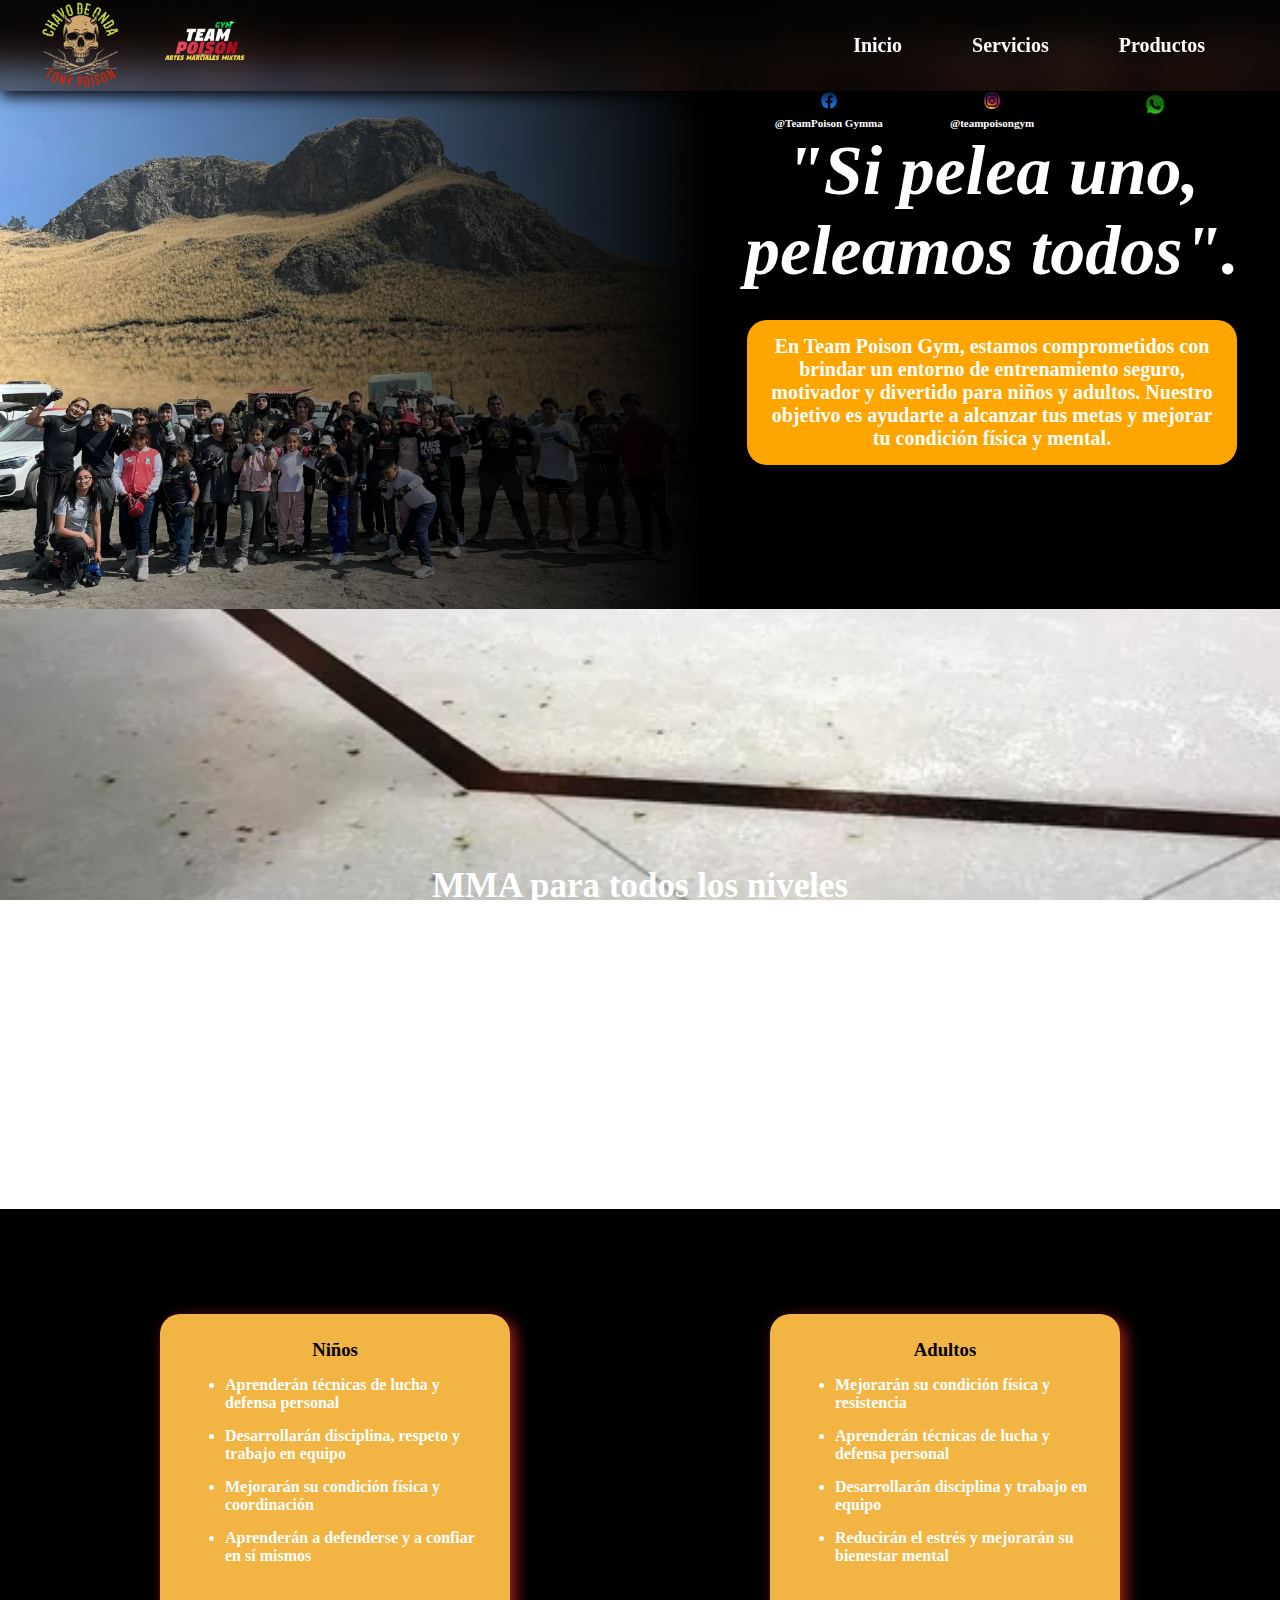
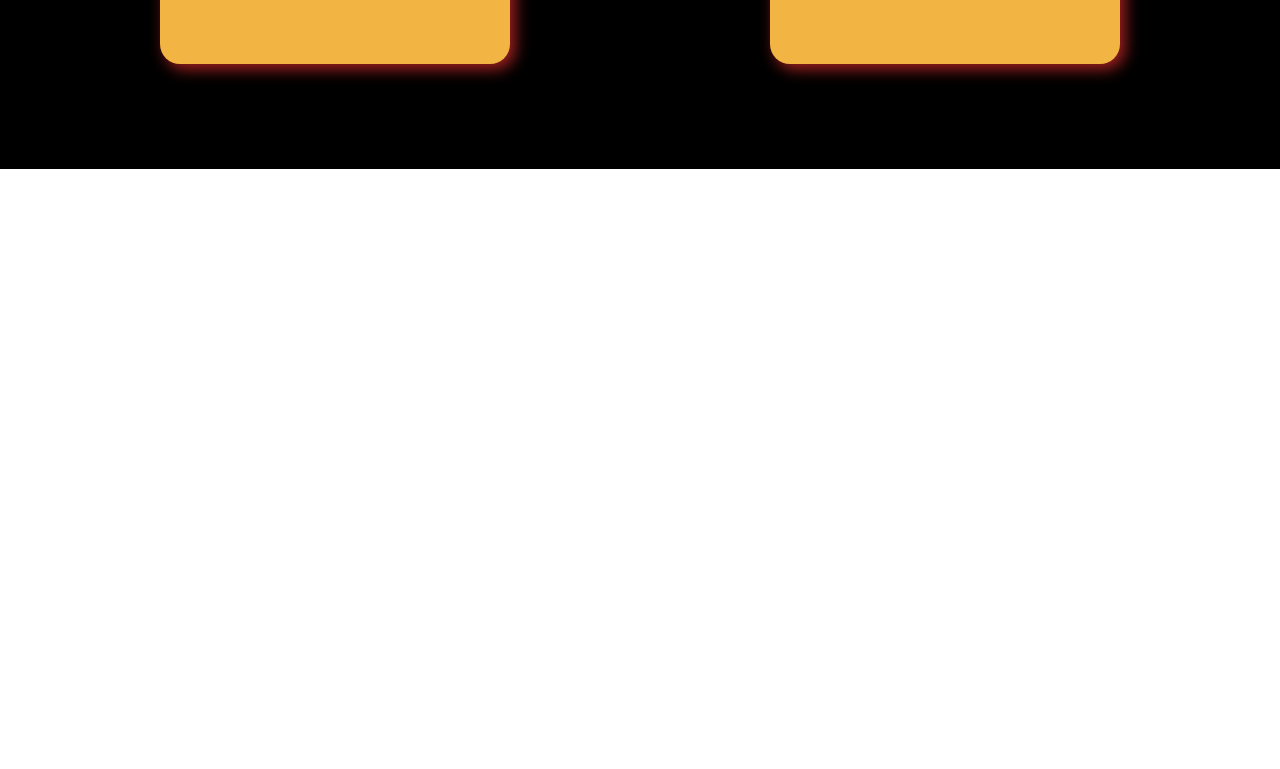
==== inicio.html @ ed4f13e0 "Add files via upload" ====
<!DOCTYPE html>
<html>
    <head>
        <meta charset="UTF-8">
        <title>
            Team Poison
        </title> 
        <link rel="icon" href="icons8-guante-de-luchador-mma-48.png">
        <link rel="stylesheet" href="estilote.css">
    </head>
    <body>

        <header>
            <div class="logos">
                <img src="sinfondo.png">
                <img src="sinsin222.png">
            </div>
    
            <input type="checkbox" id="chekin">
            <label for="chekin" class="boxlineas">
                <div></div>
                <div></div>
                <div></div>
            </label>
    
            <nav>
                <ul>
                    <li><a href="inicio.html">Inicio</a></li>
                    <li><a href="servicios.html">Servicios</a></li>
                    <li><a href="productos.html">Productos</a></li>
                </ul>
            </nav>
        </header><br><br><br><br>

        <section class="section1">

            <img src="uno.jpg" alt="">
            
            <div class="eslogan">

                <div class="redes">
                    <div class="face">
                        <a target="blank_" href="https://www.facebook.com/profile.php?id=100076505225399">
                            <img src="faceeeee-removebg-preview.png"><br>@TeamPoison Gymma
                        </a>
                    </div>

                    <div class="insta">
                        <a target="blank_" href="https://www.instagram.com/teampoisongym/">
                            <img src="instaaa-removebg-preview.png"><br>@teampoisongym
                        </a>
                    </div>

                    <div class="whats">
                        <a target="blank_" href="https://wa.me/c/5215569155740">
                            <img src="wasap-removebg-preview.png">
                        </a>
                    </div>

                </div>

                <h1>"Si pelea uno,<br> peleamos todos".</h1>
                <p>En Team Poison Gym, estamos comprometidos con brindar un entorno de entrenamiento seguro, motivador y divertido para niños y adultos. Nuestro objetivo es ayudarte a alcanzar tus metas y mejorar tu condición física y mental.</p>
            </div>

        </section>

        <section class="section2">
            <div class="MMA">
                <h3>MMA para todos los niveles</h3>
                <p>Nuestros entrenamientos de MMA están diseñados para todos los niveles, desde principiantes hasta avanzados. Te guiarán a través de técnicas de lucha, grappling y striking.</p>
            </div>

        </section>

        <section class="section3">
            <div>
                <h3>Niños</h3>
                <ul>
                    <li>Aprenderán técnicas de lucha y defensa personal</li>
                    <li>Desarrollarán disciplina, respeto y trabajo en equipo</li>
                    <li>Mejorarán su condición física y coordinación</li>
                    <li>Aprenderán a defenderse y a confiar en sí mismos</li>
                </ul>
            </div>

            <div>
                <h3>Adultos</h3>
                <ul>
                    <li>Mejorarán su condición física y resistencia</li>
                    <li>Aprenderán técnicas de lucha y defensa personal</li>
                    <li>Desarrollarán disciplina y trabajo en equipo</li>
                    <li>Reducirán el estrés y mejorarán su bienestar mental</li>
                </ul>
            </div>
        </section>


        <section class="section4">
            <div class="entrenadores">
                <h3>Nuestros Entrenadores</h3>
                <p>Nuestros entrenadores están certificados y tienen experiencia profesional en entrenamiento de MMA.</p>
            </div>
        </section>


        
    

    </body> 
</html>
---- estilote.css ----
*{
    margin: 0%;
    font-family: 'verdana';
    font-weight: bold;
}

body{
    background-image: url(mma5.jpg);
    background-repeat: no-repeat;
    background-size: cover;
    background-attachment: fixed;
}


.logos{
    display: flex;
}

.logos img{
    margin-left: 35px;
    width: 90px;
}

.boxlineas{
    display: none;
}

.boxlineas div{
    background-color: white;
    width: 50px;
    height: 6px;
    margin: 6px;
    transition: .3s;
}

#chekin{
    display: none;
}

nav{
    display: none;
}

@media(max-width:1000px){ 

    /*Barra de navegacion responsive*/
    header{
        z-index: 1;
        width: 100%;
        background-color: transparent;
        backdrop-filter: blur(20px);
        position: fixed;
        justify-content: space-between;
        align-items: center;
        box-shadow: 0px 5px 15px black;
        display: flex;
    }

    .logos img{
        width: 20%;
        margin-left: 7%;
    }

    nav{
        display: none;
        background-color: black;
        position: absolute;
        width: 100%;
        top: 120px;
    }

    nav ul{
        text-align: center;
        list-style: none;
    }

    nav ul li{
        margin-top: 60px;
    }

    nav ul li a{
        text-decoration: none;
        color: white;
        font-size: 40px;
        transition: all .3s;
    }

    nav ul li a:hover{
        color: rgb(242, 180, 66);
    }

    nav ul li:nth-child(3){
        margin-bottom: 60px ;
    }

    .boxlineas{
        display: block;
        position: relative;
        right: 0%;
        margin-right: 4%;
    }

    #chekin:checked~nav{
        display: block;
    }

    #chekin:checked~.boxlineas div:nth-child(1){
        position: relative;
        right: -1px;
        rotate: 45deg;
        transition: .3s;
    }

    #chekin:checked~.boxlineas div:nth-child(2){
        position: relative;
        right: 1px;
        top: -11px;
        rotate: -45deg;
        transition: .3s
    }

    #chekin:checked~.boxlineas div:nth-child(3){
        opacity: 0%;
    }


    /*Pantalla 1 Inicio responsive*/
    .section1{
        margin-top: 3.8%;
        background-color: black;
        display: flex;
        flex-direction: column-reverse;
        width: 100%;
    }

    .section1 img{
        width: 100%;
        mask-image: linear-gradient(to top, black, transparent);
    }

    .section1 .eslogan{
        justify-items: center;
    }

    .eslogan .redes{
        width: 85%;
        display: flex;
        text-align: center;
        margin-top: 10%;
        margin-bottom: 5%;
        position: relative;
        margin-right: -8%;
    }

    .redes a{
        color: white;
        text-decoration: none;
    }

    .redes .face img{
        width: 20%;
        transition: .3s;
        border-radius: 25px;
        mask-image: none;
    }
     
    .face img:hover{
         background-color: white;
         transform: scale(1.1);
         transition: .3s;
    }
     
    .redes .insta img{
         width: 20%;
         transition: .3s;
         border-radius: 15px;
         mask-image: none;
    }
     
    .insta img:hover{
         background-color: white;
         transform: scale(1.1);
         transition: .3s;
    }
     
    .redes .whats img{
         width: 25%;
         transition: .3s;
         border-radius: 25px;
         mask-image: none;
    }
     
    .whats img:hover{
         background-color: white;
         transform: scale(1.1);
         transition: .3s;
    }
     
    .eslogan h1{
        font-size: 120px;
        font-style: italic;
        color: white;
        text-align: center;
        margin-bottom: 5%;
    }
    
    .eslogan p{
        font-size: 200%;
        color: white;
        text-align: center;
        margin-bottom: 5%;
        background-color: orange;
        width: 80%;
        border-radius: 20px;
        padding: 15px;
    }





    .section2{
        width: 100%;
        height: 2000px !important;
        justify-content: center;
    }

    .MMA h3{
        font-size: 400% !important;
        margin-bottom: 5%;
    }

    .MMA p{
       font-size: 250% !important;
    }
    



    .section3{
        height: 100% !important;
        display: flex;
        flex-direction: column;
    }

    .section3 div{
        width: 80% !important;
        height: 100% !important;
        margin-top: 15%;
        margin-bottom: 15%;
        box-shadow: 10px 10px 20px rgba(167,33,33,1);
    }

    .section3 div h3{
        margin-bottom: 10%;
        font-size: 600%;
        width: 100% !important;
        height: 100%;
    }

    .section3 div li{
        font-size: 300%;
    }





    .section4{
        width: 100%;
        height: 2000px !important;
    }

    .entrenadores h3{
        font-size: 400% !important;
        margin-bottom: 5%;
    }

    .entrenadores p{
       font-size: 250% !important;
    }
    
    .entrenadores{
        width: 85%;
        color: white;
        text-align: center;
    }
    
    .entrenadores h3{
        font-size: 35px;
    }
    
    .entrenadores p{
        font-size: 20px;
    }
    




    
    
    
     

    /*Pantalla 2 Servicios Responsive*/
    .section6{
        width: 100%;
        height: 2000px !important;
        justify-content: center;
    }

    .titulo h3{
        font-size: 400% !important;
        margin-bottom: 5%;
    }

    .titulo p{
       font-size: 250% !important;
    }

    .amm{
        padding-top: 5% !important;
    }

    .informacion{
        width: 100% !important;
    }
    
    .informacion img{
        width: 80% !important;
        margin-left: 5%;
    }
    
    .informacion h3{
        font-size: 300% !important;
        text-align: center;
    }
    
    .informacion p{
        font-size: 200% !important;
        margin-bottom: 5%;
        width: 85%;
    }
    
    .horarios{
        margin-top: 10%;
        width: 100%;
        flex-direction: column;
        padding-bottom: 5% !important;
    }
    
    .horarios img{
        border-radius: 20px;
        width: 80% !important;
        margin-left: 10%;
        margin-bottom: 5%;
    }

    .jj{
        padding-top: 5% !important;
    }

    .informacion2{
        width: 100% !important;
    }
    
    .informacion2 img{
        width: 100% !important;
    }
    
    .informacion2 h3{
        font-size: 300% !important;
        text-align: center;
    }
    
    .informacion2 p{
        font-size: 200% !important;
        margin-bottom: 5%;
    }
    
    .horarios2{
        margin-top: 10%;
        width: 100%;
        height: 100% !important;
        padding-bottom: 5% !important;
    }
    
    .horarios2 img{
        border-radius: 20px;
        width: 100% !important;
    }

    .bk{
        padding-top: 5% !important;
    }

    .informacion3{
        width: 100% !important;
        justify-content: center;
    }
    
    .informacion3 img{
        width: 25% !important;
        margin-left: 35%;
    }
    
    .informacion3 h3{
        font-size: 300% !important;
        text-align: center;
    }
    
    .informacion3 p{
        font-size: 200% !important;
        margin-bottom: 5%;
    }
    
    .horarios3{
        margin-top: 10% !important;
        width: 100%;
        height: 100% !important;
        padding-bottom: 5% !important;
    }
    
    .horarios3 img{
        border-radius: 20px;
        width:100% !important;
    }

    .mut{
        padding-top: 5% !important;
    }

    .informacion4{
        margin-top: 10% !important;
        width: 100% !important;
        justify-content: center;
    }
    
    .informacion4 img{
        width: 50% !important;
        margin-left: 25%;
    }
    
    .informacion4 h3{
        font-size: 300% !important;
        text-align: center;
    }
    
    .informacion4 p{
        font-size: 200% !important;
        margin-bottom: 5%;
    }
    
    .horarios4{
        width: 100%;
        height: 100% !important;
        padding-bottom: 5% !important;
    }
    
    .horarios4 img{
        border-radius: 20px;
        width:100% !important;
    }

    /*Pantalla 3 Productos Responsive*/



}

@media(min-width:1001px){

    /*barra de navegacion compu*/
    header{
        z-index: 1;
        width: 100%;
        background-color: transparent;
        backdrop-filter: blur(20px);
        position: fixed;
        display: flex;
        align-items: center;
        justify-content: space-between;
        box-shadow: 0px 5px 15px black;
    }

    nav{
        display: block;
    }

    nav ul{
        display: flex;
        padding: 10px;
    }

    nav ul li{
        list-style: none;
        margin-right: 20px;
    }

    nav ul li a{
        color: white;
        text-decoration: none;
        font-size: 20px;
        margin-right: 40px;
        padding: 5px;
        transition: .3s;
    }

    nav ul li a:hover{
        border-style: solid;
        border-color: rgb(242, 180, 66);
        border-left: 0;
        border-right: 0;
        border-top: 0;
        transition: .3s;
    }




    /*Pantalla 1 compu*/
    .section1{
        margin-top: .7%;
        background-color: black;
        display: flex;
        width: 100%;
    }
    
    .section1 img{
        width: 55%;
        mask-image: linear-gradient(to right, black, transparent);
    }
    
    .eslogan{
        width: 50%;
        position: relative;
        justify-items: center;
    }
    
    .redes{
        display: flex;
        width: 85%;
        text-align: center;
        margin-top: 2%;
    }

    .redes a{
        color: white;
        font-size: 11px;
        text-decoration: none;
    }
    
    .redes .face img{
        width: 10%;
        transition: .3s;
        border-radius: 25px;
        mask-image: none;
    }
     
    .face img:hover{
         background-color: white;
         transform: scale(1.1);
         transition: .3s;
    }
     
    .redes .insta img{
         width: 10%;
         transition: .3s;
         border-radius: 15px;
         mask-image: none;
    }
     
    .insta img:hover{
         background-color: white;
         transform: scale(1.1);
         transition: .3s;
    }
     
    .redes .whats img{
         width: 15%;
         transition: .3s;
         border-radius: 25px;
         mask-image: none;
    }
     
    .whats img:hover{
         background-color: white;
         transform: scale(1.1);
         transition: .3s;
    }
     
     .eslogan h1{
        font-size: 70px;
        font-style: italic;
        color: white;
        text-align: center;
        margin-bottom: 5%;
    }
    
    .eslogan p{
        font-size: 20px;
        color: white;
        text-align: center;
        margin-bottom: 5%;
        background-color: orange;
        width: 80%;
        border-radius: 20px;
        padding: 15px;
    }

    .section4{
        background-color: transparent;
        width: 100%;
        height: 600px;
        justify-items: center;
        align-content: center;
    }
    
    .entrenadores{
        width: 85%;
        color: white;
        text-align: center;
    }
    
    .entrenadores h3{
        font-size: 35px;
    }
    
    .entrenadores p{
        font-size: 20px;
    }






}

.section2{
    background-color: transparent;
    width: 100%;
    height: 600px;
    justify-items: center;
    align-content: center;
}

.MMA{
    text-align: center;
    width: 85%;
    color: white;
}

.MMA h3{
    font-size: 35px;
}

.MMA p{
    font-size: 20px;
}

.section3{
    background: black;
    height: 500px;
    display: flex;
    justify-content: center;
    justify-content: space-around;
    align-items: center;
    padding: 30px;
}

.section3 div{
    width: 300px;
    height: 300px;
    background-color: rgb(242, 180, 66);
    padding: 25px;
    border-radius: 20px;
    box-shadow: 5px 5px 15px rgba(167,33,33,1);
    transition: .3s;
}

.section3 h3{
    margin-bottom: 15px;
    text-align: center;
}

.section3 li{
    margin-bottom: 15px;
    color: white;
}

.section3 div:hover{
    transform: scale(1.05);
    transition-duration: .3s;
}

.section4{
    background-color: transparent;
    width: 100%;
    height: 600px;
    justify-items: center;
    align-content: center;
}

.entrenadores{
    width: 85%;
    color: white;
    text-align: center;
}

.entrenadores h3{
    font-size: 35px;
}

.entrenadores p{
    font-size: 20px;
}











/*Pantalla 2 Servicios*/
.section6{
    background-color: transparent;
    align-content: center;
    justify-items: center;
    width: 100%;
    height: 600px;
}

.titulo{
    width: 85%;
}

.titulo h3{
    text-align: center;
    color: white;
    font-size: 35px;
}

.titulo p{
    font-size: 20px;
    color: white;
    text-align: center;
}

.amm{
    padding-top: 30px;
    background-color: black;
    justify-items: center;
}

.amm a{
    background-color: red;
    padding: 20px 35px 20px 35px;
    color: black;
    text-decoration: none;
    border-radius: 40px;
    transition: .3s;
}

.amm a:hover{
    color: white;
    transition: .3s;
}

.informacion{
    width: 80%;
    justify-items: center;
}

.informacion img{
    width: 200px;
}

.informacion h3{
    font-size: 35px;
    color: red;
}

.informacion p{
    font-size: 20px;
    color: white;
    padding-bottom: 30px;
    text-align: center;
}

.horarios{
    width: 100%;
    display: flex;
    justify-content: space-around;
    padding-bottom: 30px;
}

.horarios img{
    border-radius: 20px;
    width: 400px;
    box-shadow: 5px 5px 15px red;
    transition: .3s;
}

.horarios img:hover{
    transform: scale(1.05);
    transition: .3s;
}

.division{
    color: transparent;
    width: 100%;
    height: 400px;
}

.jj{
    padding-top: 30px;
    background-color:black;
    justify-items: center;
}

.jj a{
    background-color: red;
    padding: 20px 35px 20px 35px;
    color: black;
    text-decoration: none;
    border-radius: 40px;
    transition: .3s;
}

.jj a:hover{
    color: white;
    transition: .3s;
}

.informacion2{
    width: 80%;
    justify-items: center;
}

.informacion2 img{
    width: 200px;
}

.informacion2 h3{
    font-size: 35px;
    color: red;
}

.informacion2 p{
    font-size: 20px;
    color: white;
    padding-bottom: 30px;
    text-align: center;
}

.horarios2{
    width: 100%;
    height: 750px;
    display: flex;
    justify-content: space-around;
    padding-bottom: 30px;
}

.horarios2 img{
    border-radius: 20px;
    width: 350px;
    box-shadow: 5px 5px 15px red;
    transition: .3s;
}

.horarios2 img:hover{
    transform: scale(1.05);
    transition: .3s;
}

.bk{
    padding-top: 30px;
    background-color:black;
    justify-items: center;
}

.bk a{
    background-color: red;
    padding: 20px 35px 20px 35px;
    color: black;
    text-decoration: none;
    border-radius: 40px;
    transition: .3s;
}

.bk a:hover{
    color: white;
    transition: .3s;
}

.informacion3{
    width: 80%;
    justify-items: center;
}

.informacion3 img{
    width: 200px;
}

.informacion3 h3{
    font-size: 35px;
    color: red;
}

.informacion3 p{
    font-size: 20px;
    color: white;
    padding-bottom: 30px;
    text-align: center;
}

.horarios3{
    width: 100%;
    height: 500px;
    display: flex;
    justify-content: space-around;
    padding-bottom: 30px;
}

.horarios3 img{
    border-radius: 20px;
    width: 350px;
    box-shadow: 5px 5px 15px red;
    transition: .3s;
}

.horarios3 img:hover{
    transform: scale(1.05);
    transition: .3s;
}

.mut{
    padding-top: 30px;
    background-color:black;
    justify-items: center;
}

.mut a{
    background-color: red;
    padding: 20px 35px 20px 35px;
    color: black;
    text-decoration: none;
    border-radius: 40px;
    transition: .3s;
}

.mut a:hover{
    color: white;
    transition: .3s;
}

.informacion4{
    width: 80%;
    justify-items: center;
}

.informacion4 img{
    width: 300px;
    position: relative;
    right: -70px;
}

.informacion4 h3{
    font-size: 35px;
    color: red;
}

.informacion4 p{
    font-size: 20px;
    color: white;
    padding-bottom: 30px;
    text-align: center;
}

.horarios4{
    width: 100%;
    height: 500px;
    display: flex;
    justify-content: space-around;
    padding-bottom: 30px;
}

.horarios4 img{
    border-radius: 20px;
    width: 350px;
    box-shadow: 5px 5px 15px red;
    transition: .3s;
}

.horarios4 img:hover{
    transform: scale(1.05);
    transition: .3s;
}




/* Pantalla 3 Productos*/
.section7{
    background-color: transparent;
    justify-items: center;
    height: 550px;
    align-content: center;
}

.productos{
    background-color: transparent;
    width: 100%;
    height: 100%;
    margin-top: 15px;   
}

.productos .descripcion{
    flex-direction: column;
    margin-top: 5%;
}

.productos h4{
    font-family: Impact, Haettenschweiler;
    font-size: 50px;
    color: white;
    margin-bottom: 5%;
}

.productos h5{
    font-size: 20px;
}

.productos p{
    color: white;
}

.productos a{
    color: black;
    text-decoration: none;
    background-color: yellowgreen;
    text-align: center;
    padding: 20px;
    width: 150px;
    border-radius: 40px;
    margin-top: 10%;
    transition: .3s;
}

.productos a:hover{
    transform: scale(1.05);
    transition: .3s;
}



.guantes{
    justify-items: center;
}

.guantes .iconomenu{
    width: 85%;
    display: flex;
    background-color: red;
    padding: 10px;
    flex-direction: column;
    text-align: center;
    align-items: center;
    margin-bottom: 5%;
    border-radius: 40px;
    transition: .3s;
}

.iconomenu:hover{
    background-color: rgb(190, 36, 36);
    transform: scale(1.1);
    transition: .3s;
}

.guantes .iconomenu div{
    background-color: black;
    width: 20px;
    height: 3px;
    margin-bottom: 3px;

}

.iconomenu div:nth-child(2){
    position: relative;
    right: 6px;
    bottom: -10px;
    rotate: 40deg;

}

.iconomenu div:nth-child(3){
    position: relative;
    right: -8px;
    rotate: -45deg;
    bottom: -4px;
}

#chek{
    display: none;
}

#chek:checked~.menuguantes{
    display: block;
}

#chek:checked~.iconomenu{
    background-color: rgb(190, 36, 36);
    transform: scale(1.1);
    border-bottom-right-radius: 1px;
    border-bottom-left-radius: 1px;
}

.menuguantes{
    background-color: black;
    display: none;
    width: 100%;
    position: relative;
    margin-top: -5%;
    margin-bottom: 5%;
    border-radius: 10px;
}

.menuguantes img{
    width: 35%;
    margin-bottom: 15%;
    margin-right: 10%;
    margin-left: 15%;
}

.menuguantes div{
    display: flex;
}






.espinilleras{
    justify-items: center;
}

.espinilleras .iconomenu2{
    width: 85%;
    display: flex;
    background-color: red;
    padding: 10px;
    flex-direction: column;
    text-align: center;
    align-items: center;
    margin-bottom: 5%;
    border-radius: 40px;
    transition: .3s;
}

.iconomenu2:hover{
    background-color: rgb(190, 36, 36);
    transform: scale(1.1);
    transition: .3s;
}


.iconomenu2:hover{
    background-color: rgb(190, 36, 36);
    transform: scale(1.1);
    transition: .3s;
}

.espinilleras .iconomenu2 div{
    background-color: black;
    width: 20px;
    height: 3px;
    margin-bottom: 3px;
}

.iconomenu2 div:nth-child(2){
    position: relative;
    right: 6px;
    bottom: -10px;
    rotate: 40deg;

}

.iconomenu2 div:nth-child(3){
    position: relative;
    right: -8px;
    rotate: -45deg;
    bottom: -4px;
}

#chek2{
    display: none;
}

#chek2:checked~.menuespinilleras{
    display: block;
}

#chek2:checked~.iconomenu2{
    background-color: rgb(190, 36, 36);
    transform: scale(1.1);
    border-bottom-right-radius: 1px;
    border-bottom-left-radius: 1px;
}

.menuespinilleras{
    background-color: black;
    display: none;
    width: 100%;
    position: relative;
    margin-top: -5%;
    margin-bottom: 5%;
    border-bottom-left-radius: 10px;
    border-bottom-right-radius: 10px;
}

.menuespinilleras img{
    width: 35%;
    margin-bottom: 10%;
    margin-right: 10%;
    margin-left: 15%;
}

.menuespinilleras div{
    display: flex;
}




.caretas{
    justify-items: center;
}

.caretas .iconomenu3{
    width: 85%;
    display: flex;
    background-color: red;
    padding: 10px;
    flex-direction: column;
    text-align: center;
    align-items: center;
    margin-bottom: 5%;
    border-radius: 40px;
    transition: .3s;
}

.iconomenu3:hover{
    background-color: rgb(190, 36, 36);
    transform: scale(1.1);
    transition: .3s;
}


.caretas .iconomenu3 div{
    background-color: black;
    width: 20px;
    height: 3px;
    margin-bottom: 3px;
}

.iconomenu3 div:nth-child(2){
    position: relative;
    right: 6px;
    bottom: -10px;
    rotate: 40deg;

}

.iconomenu3 div:nth-child(3){
    position: relative;
    right: -8px;
    rotate: -45deg;
    bottom: -4px;
}

#chek3{
    display: none;
}

#chek3:checked~.menucaretas{
    display: block;
}

#chek3:checked~.iconomenu3{
    background-color: rgb(190, 36, 36);
    transform: scale(1.1);
    border-bottom-right-radius: 1px;
    border-bottom-left-radius: 1px;
}

.menucaretas{
    background-color: black;
    display: none;
    width: 100%;
    position: relative;
    margin-top: -5%;
    margin-bottom: 5%;
    border-radius: 10px;
}

.menucaretas img{
    width: 35%;
    margin-bottom: 10%;
    margin-right: 10%;
    margin-left: 15%;
}

.menucaretas div{
    display: flex;
}





.bucales{
    justify-items: center;
}

.bucales .iconomenu4{
    width: 85%;
    display: flex;
    background-color: red;
    padding: 10px;
    flex-direction: column;
    text-align: center;
    align-items: center;
    margin-bottom: 5%;
    border-radius: 40px;
    transition: .3s;
}

.iconomenu4:hover{
    background-color: rgb(190, 36, 36);
    transform: scale(1.1);
    transition: .3s;
}


.bucales .iconomenu4 div{
    background-color: black;
    width: 20px;
    height: 3px;
    margin-bottom: 3px;
}

.iconomenu4 div:nth-child(2){
    position: relative;
    right: 6px;
    bottom: -10px;
    rotate: 40deg;

}

.iconomenu4 div:nth-child(3){
    position: relative;
    right: -8px;
    rotate: -45deg;
    bottom: -4px;
}

#chek4{
    display: none;
}

#chek4:checked~.menubucales{
    display: block;
}

#chek4:checked~.iconomenu4{
    background-color: rgb(190, 36, 36);
    transform: scale(1.1);
    border-bottom-right-radius: 1px;
    border-bottom-left-radius: 1px;
}

.menubucales{
    background-color: black;
    display: none;
    width: 100%;
    position: relative;
    margin-top: -5%;
    margin-bottom: 5%;
    border-radius: 10px;
}

.menubucales img{
    width: 35%;
    margin-bottom: 10%;
    margin-right: 10%;
    margin-left: 15%;
}

.menubucales div{
    display: flex;
}





.vendajes{
    justify-items: center;
}

.vendajes .iconomenu5{
    width: 85%;
    display: flex;
    background-color: red;
    padding: 10px;
    flex-direction: column;
    text-align: center;
    align-items: center;
    margin-bottom: 5%;
    border-radius: 40px;
    transition: .3s;
}

.iconomenu5:hover{
    background-color: rgb(190, 36, 36);
    transform: scale(1.1);
    transition: .3s;
}


.vendajes .iconomenu5 div{
    background-color: black;
    width: 20px;
    height: 3px;
    margin-bottom: 3px;
}

.iconomenu5 div:nth-child(2){
    position: relative;
    right: 6px;
    bottom: -10px;
    rotate: 40deg;

}

.iconomenu5 div:nth-child(3){
    position: relative;
    right: -8px;
    rotate: -45deg;
    bottom: -4px;
}

#chek5{
    display: none;
}

#chek5:checked~.menuvendajes{
    display: block;
}

#chek5:checked~.iconomenu5{
    background-color: rgb(190, 36, 36);
    transform: scale(1.1);
    border-bottom-right-radius: 1px;
    border-bottom-left-radius: 1px;
}

.menuvendajes{
    background-color: black;
    display: none;
    width: 100%;
    position: relative;
    margin-top: -5%;
    margin-bottom: 5%;
    border-radius: 10px;
}

.menuvendajes img{
    width: 35%;
    margin-bottom: 10%;
    margin-right: 10%;
    margin-left: 15%;
}

.menuvendajes div{
    display: flex;
}



.futbol{
    justify-items: center;
}

.futbol .iconomenu6{
    width: 85%;
    display: flex;
    background-color: red;
    padding: 10px;
    flex-direction: column;
    text-align: center;
    align-items: center;
    margin-bottom: 5%;
    border-radius: 40px;
    transition: .3s;
}

.iconomenu6:hover{
    background-color: rgb(190, 36, 36);
    transform: scale(1.1);
    transition: .3s;
}


.futbol .iconomenu6 div{
    background-color: black;
    width: 20px;
    height: 3px;
    margin-bottom: 3px;
}

.iconomenu6 div:nth-child(2){
    position: relative;
    right: 6px;
    bottom: -10px;
    rotate: 40deg;

}

.iconomenu6 div:nth-child(3){
    position: relative;
    right: -8px;
    rotate: -45deg;
    bottom: -4px;
}

#chek6{
    display: none;
}

#chek6:checked~.menufutbol{
    display: block;
}

#chek6:checked~.iconomenu6{
    background-color: rgb(190, 36, 36);
    transform: scale(1.1);
    border-bottom-right-radius: 1px;
    border-bottom-left-radius: 1px;
}

.menufutbol{
    background-color: black;
    display: none;
    width: 100%;
    position: relative;
    margin-top: -5%;
    margin-bottom: 5%;
    border-radius: 10px;
}

.menufutbol img{
    width: 35%;
    margin-bottom: 10%;
    margin-right: 10%;
    margin-left: 15%;
}

.menufutbol div{
    display: flex;
}



.ropa{
    justify-items: center;
}

.ropa .iconomenu7{
    width: 85%;
    display: flex;
    background-color: red;
    padding: 10px;
    flex-direction: column;
    text-align: center;
    align-items: center;
    margin-bottom: 5%;
    border-radius: 40px;
    transition: .3s;
}

.iconomenu7:hover{
    background-color: rgb(190, 36, 36);
    transform: scale(1.1);
    transition: .3s;
}


.ropa .iconomenu7 div{
    background-color: black;
    width: 20px;
    height: 3px;
    margin-bottom: 3px;
}

.iconomenu7 div:nth-child(2){
    position: relative;
    right: 6px;
    bottom: -10px;
    rotate: 40deg;

}

.iconomenu7 div:nth-child(3){
    position: relative;
    right: -8px;
    rotate: -45deg;
    bottom: -4px;
}

#chek7{
    display: none;
}

#chek7:checked~.menuropa{
    display: block;
}

#chek7:checked~.iconomenu7{
    background-color: rgb(190, 36, 36);
    transform: scale(1.1);
    border-bottom-right-radius: 1px;
    border-bottom-left-radius: 1px;
}

.menuropa{
    background-color: black;
    display: none;
    width: 100%;
    position: relative;
    margin-top: -5%;
    margin-bottom: 5%;
    border-radius: 10px;
}

.menuropa img{
    width: 35%;
    margin-bottom: 10%;
    margin-right: 10%;
    margin-left: 15%;
}

.menuropa div{
    display: flex;
}




.conchas{
    justify-items: center;
}

.conchas .iconomenu8{
    width: 85%;
    display: flex;
    background-color: red;
    padding: 10px;
    flex-direction: column;
    text-align: center;
    align-items: center;
    margin-bottom: 5%;
    border-radius: 40px;
    transition: .3s;
}

.iconomenu8:hover{
    background-color: rgb(190, 36, 36);
    transform: scale(1.1);
    transition: .3s;
}


.conchas .iconomenu8 div{
    background-color: black;
    width: 20px;
    height: 3px;
    margin-bottom: 3px;
}

.iconomenu8 div:nth-child(2){
    position: relative;
    right: 6px;
    bottom: -10px;
    rotate: 40deg;

}

.iconomenu8 div:nth-child(3){
    position: relative;
    right: -8px;
    rotate: -45deg;
    bottom: -4px;
}

#chek8{
    display: none;
}

#chek8:checked~.menuconchas{
    display: block;
}

#chek8:checked~.iconomenu8{
    background-color: rgb(190, 36, 36);
    transform: scale(1.1);
    border-bottom-right-radius: 1px;
    border-bottom-left-radius: 1px;
}

.menuconchas{
    background-color: black;
    display: none;
    width: 100%;
    position: relative;
    margin-top: -5%;
    margin-bottom: 5%;
    border-radius: 10px;
}

.menuconchas img{
    width: 35%;
    margin-bottom: 10%;
    margin-right: 10%;
    margin-left: 15%;
}

.menuconchas div{
    display: flex;
}



.accesorios{
    justify-items: center;
}

.accesorios .iconomenu9{
    width: 85%;
    display: flex;
    background-color: red;
    padding: 10px;
    flex-direction: column;
    text-align: center;
    align-items: center;
    margin-bottom: 5%;
    border-radius: 40px;
    transition: .3s;
}

.iconomenu9:hover{
    background-color: rgb(190, 36, 36);
    transform: scale(1.1);
    transition: .3s;
}


.accesorios .iconomenu9 div{
    background-color: black;
    width: 20px;
    height: 3px;
    margin-bottom: 3px;
}

.iconomenu9 div:nth-child(2){
    position: relative;
    right: 6px;
    bottom: -10px;
    rotate: 40deg;

}

.iconomenu9 div:nth-child(3){
    position: relative;
    right: -8px;
    rotate: -45deg;
    bottom: -4px;
}

#chek9{
    display: none;
}

#chek9:checked~.menuaccesorios{
    display: block;
}

#chek9:checked~.iconomenu9{
    background-color: rgb(190, 36, 36);
    transform: scale(1.1);
    border-bottom-right-radius: 1px;
    border-bottom-left-radius: 1px;
}

.menuaccesorios{
    background-color: black;
    display: none;
    width: 100%;
    position: relative;
    margin-top: -5%;
    margin-bottom: 5%;
    border-radius: 10px;
}

.menuaccesorios img{
    width: 35%;
    margin-bottom: 10%;
    margin-right: 10%;
    margin-left: 15%;
}

.menuaccesorios div{
    display: flex;
}
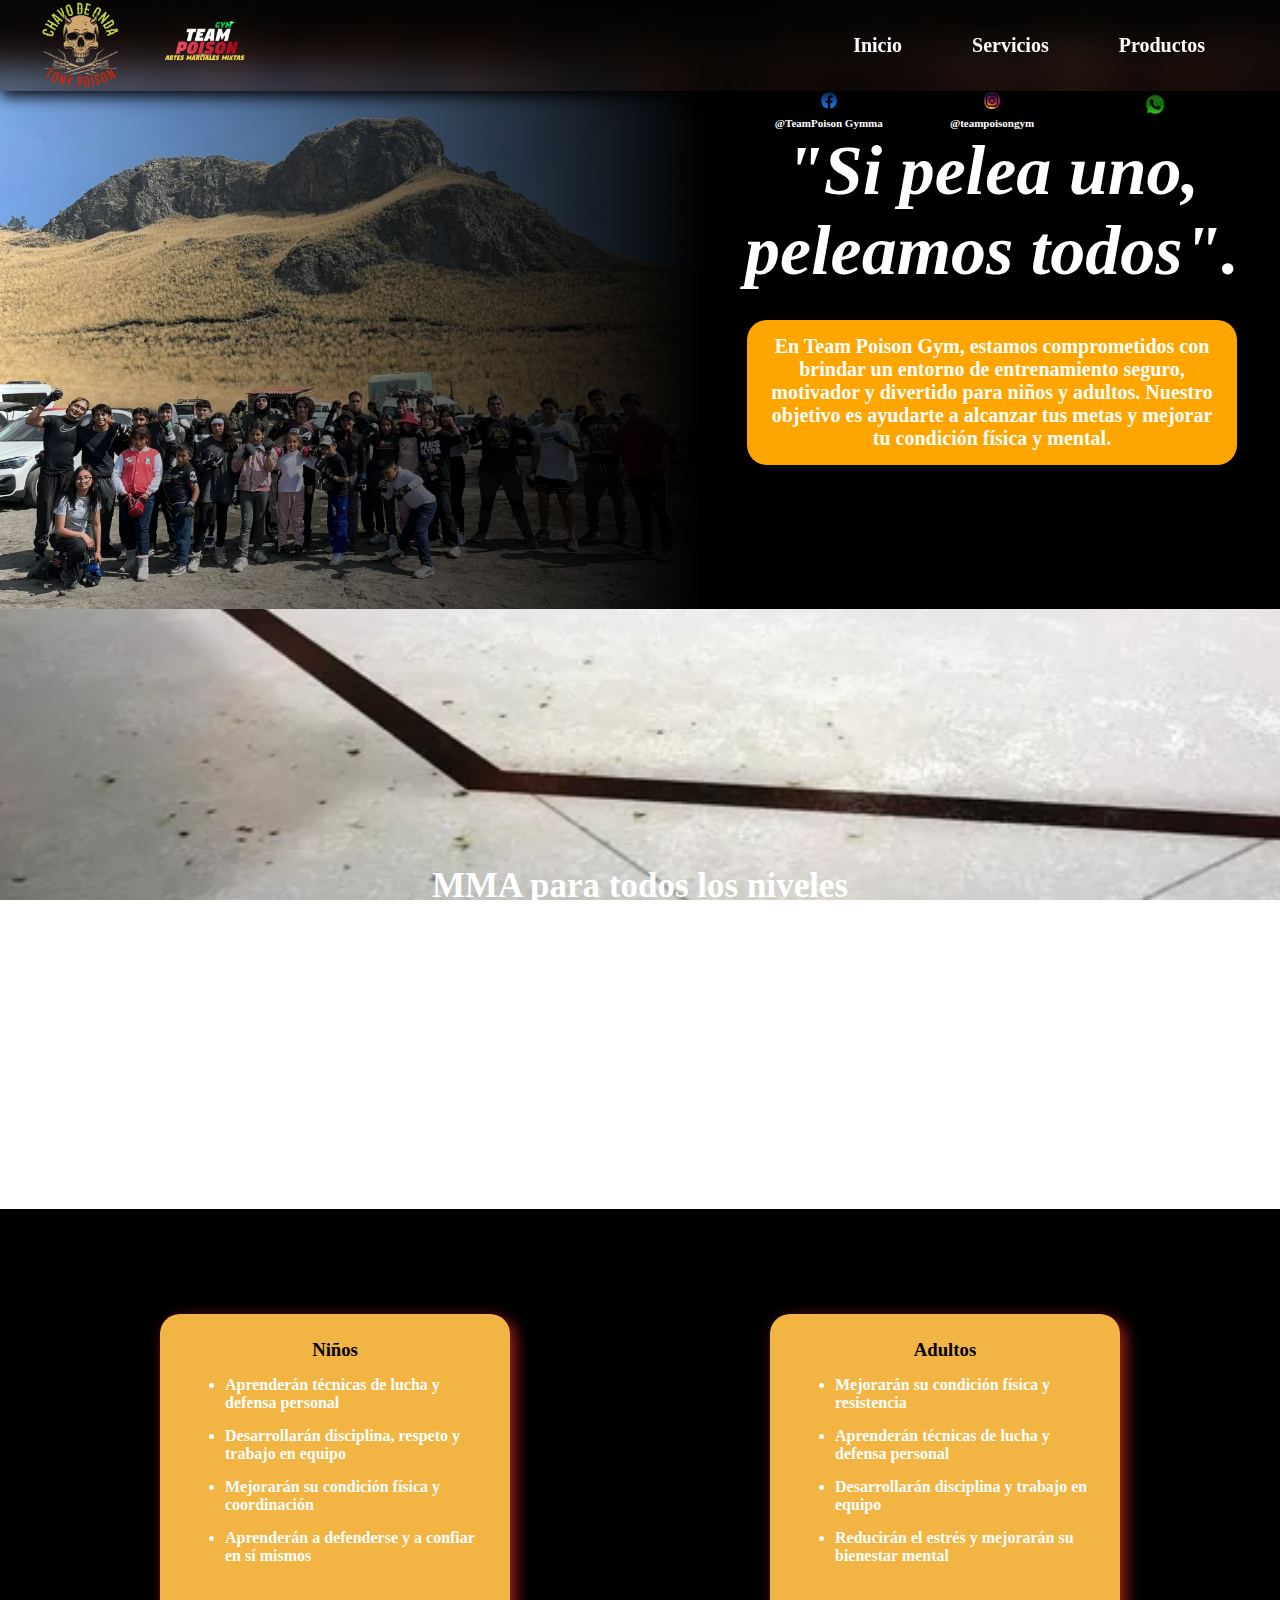
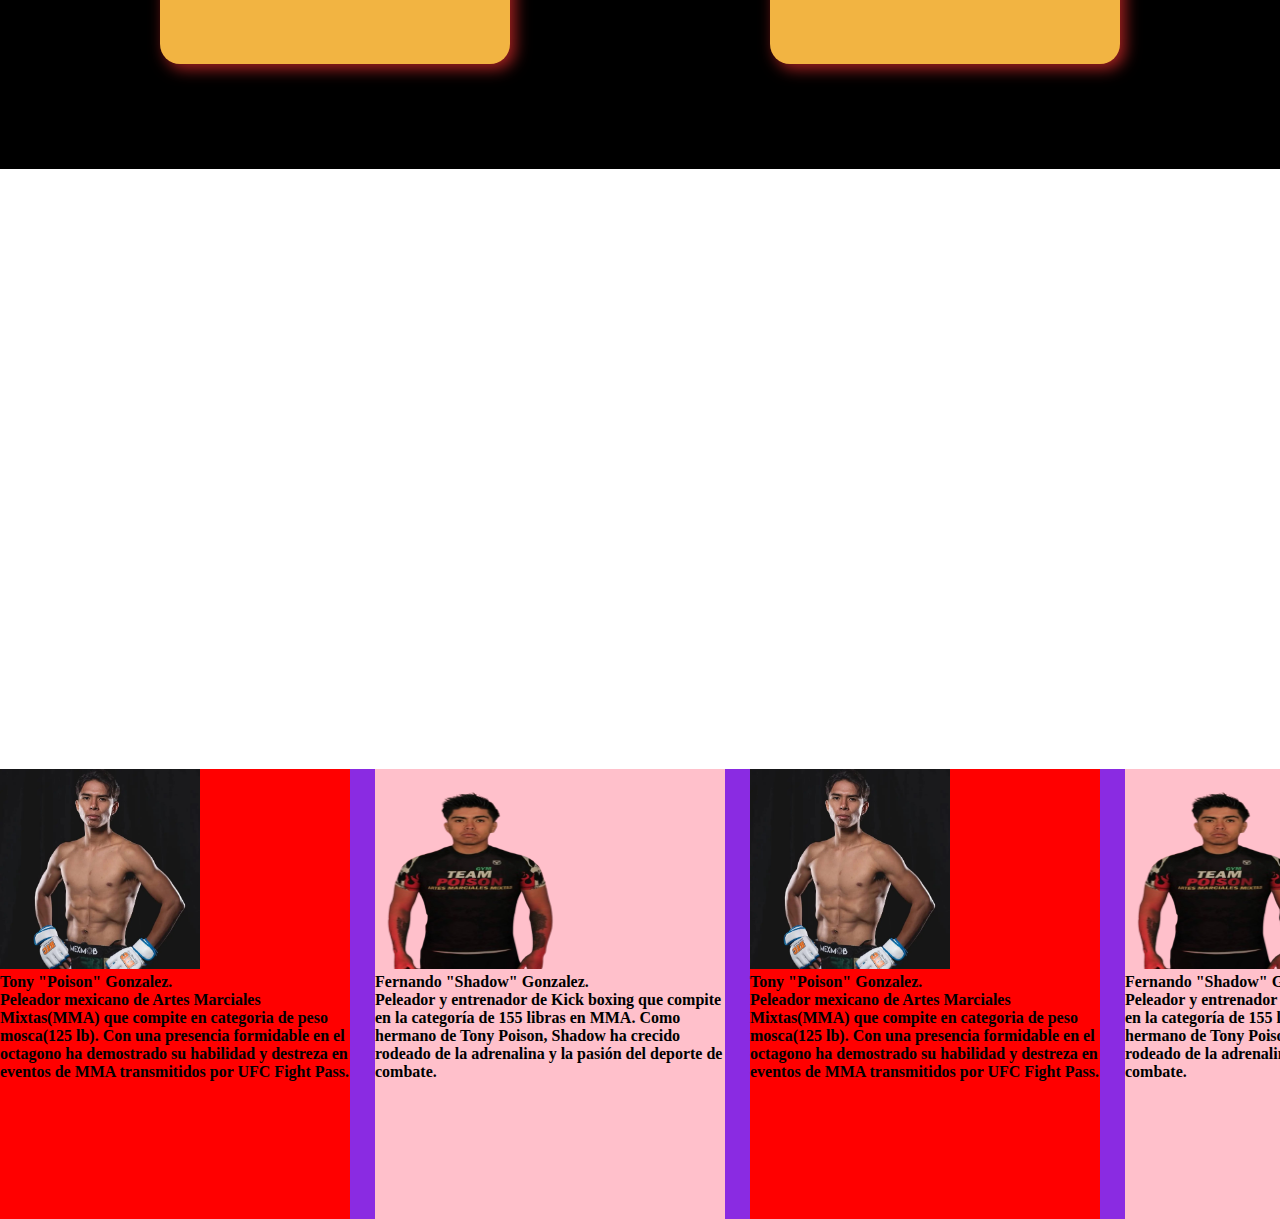
==== commit 2b745a36: "Add files via upload" ====
--- a/inicio.html
+++ b/inicio.html
@@ -104,6 +104,58 @@
         </section>
 
 
+        <section class="section5">
+            <div class="coachs">
+                <div class="tony">
+                    <div>
+                        <img src="poison.jpg">
+                    </div>
+                    <b>Tony "Poison" Gonzalez. </b>
+                    <p>Peleador mexicano de Artes Marciales Mixtas(MMA) que compite en categoria de peso mosca(125 lb). Con una presencia formidable en el octagono ha demostrado su habilidad y destreza en eventos de MMA transmitidos por UFC Fight Pass.</p>
+                </div>
+
+                <div class="fer">
+                    <div>
+                        <img src="fernando2.png">
+                    </div>
+                    <b>Fernando "Shadow" Gonzalez. </b>
+                    <p>Peleador y entrenador de Kick boxing que compite en la categoría de 155 libras en MMA. Como hermano de Tony Poison, Shadow ha crecido rodeado de la adrenalina y la pasión del deporte de combate.</p>
+                </div>
+
+                <div class="tony">
+                    <div>
+                        <img src="poison.jpg">
+                    </div>
+                    <b>Tony "Poison" Gonzalez. </b>
+                    <p>Peleador mexicano de Artes Marciales Mixtas(MMA) que compite en categoria de peso mosca(125 lb). Con una presencia formidable en el octagono ha demostrado su habilidad y destreza en eventos de MMA transmitidos por UFC Fight Pass.</p>
+                </div>
+
+                <div class="fer">
+                    <div>
+                        <img src="fernando2.png">
+                    </div>
+                    <b>Fernando "Shadow" Gonzalez. </b>
+                    <p>Peleador y entrenador de Kick boxing que compite en la categoría de 155 libras en MMA. Como hermano de Tony Poison, Shadow ha crecido rodeado de la adrenalina y la pasión del deporte de combate.</p>
+                </div>
+
+                <div class="tony">
+                    <div>
+                        <img src="poison.jpg">
+                    </div>
+                    <b>Tony "Poison" Gonzalez. </b>
+                    <p>Peleador mexicano de Artes Marciales Mixtas(MMA) que compite en categoria de peso mosca(125 lb). Con una presencia formidable en el octagono ha demostrado su habilidad y destreza en eventos de MMA transmitidos por UFC Fight Pass.</p>
+                </div>
+
+                <div class="fer">
+                    <div>
+                        <img src="fernando2.png">
+                    </div>
+                    <b>Fernando "Shadow" Gonzalez. </b>
+                    <p>Peleador y entrenador de Kick boxing que compite en la categoría de 155 libras en MMA. Como hermano de Tony Poison, Shadow ha crecido rodeado de la adrenalina y la pasión del deporte de combate.</p>
+                </div>
+                
+            </div>
+        
         
     
 
--- a/estilote.css
+++ b/estilote.css
@@ -149,7 +149,7 @@
         margin-top: 10%;
         margin-bottom: 5%;
         position: relative;
-        margin-right: -8%;
+        margin-right: -14%;
     }
 
     .redes a{
@@ -201,14 +201,14 @@
         font-style: italic;
         color: white;
         text-align: center;
-        margin-bottom: 5%;
+        margin-bottom: 15%;
     }
     
     .eslogan p{
         font-size: 200%;
         color: white;
         text-align: center;
-        margin-bottom: 5%;
+        margin-bottom: 15%;
         background-color: orange;
         width: 80%;
         border-radius: 20px;
@@ -296,6 +296,116 @@
     
 
 
+    .section5{
+        background-color: black;
+        width: 100%;
+        height: 2000px;
+        align-content: center;
+    }
+
+    .coachs{
+        display: flex;
+        width: 100%;
+        overflow-x: scroll;
+        overflow-y: hidden;
+        gap: 50px;
+        background-color: black;
+        padding-top: 50px;
+        padding-bottom: 50px;
+    }
+
+    .coachs .tony{
+        background-color: black;
+        width: 900px;
+        height: 1100px;
+        text-align: center;
+        padding-top: 100px;
+        padding-left: 100px;
+        padding-right: 100px;
+        border: 1px solid white;
+        border-radius: 40px;
+        opacity: .5;
+        transition: .3s;
+    }
+
+    .coachs .tony:hover{
+        opacity: 1;
+        transform: scale(1.07);
+        transition: .3s;
+        box-shadow: 5px 5px 15px red;
+    }
+    
+    .coachs .tony div{
+        width: 700px;
+    }
+    
+    .coachs .tony img{
+        width: 400px;
+        height: 400px;
+        border-radius: 50%;
+        margin-bottom: 20px;
+    }
+
+    .coachs .tony b{
+        color: red;
+        font-size: 60px;
+        margin-bottom: 20px;
+    }
+
+    .coachs .tony p{
+        font-size: 40px;
+        text-align: start;
+        color: white;
+    }
+
+
+
+
+    .coachs .fer{
+        background-color: black;
+        width: 900px;
+        height: 1100px;
+        text-align: center;
+        padding-top: 100px;
+        padding-left: 100px;
+        padding-right: 100px;
+        border: 1px solid white;
+        border-radius: 40px;
+        opacity: .5;
+        transition: .3s;
+    }
+
+    .coachs .fer:hover{
+        opacity: 1;
+        transform: scale(1.07);
+        transition: .3s;
+        box-shadow: 5px 5px 15px red;
+    }
+    
+    .coachs .fer div{
+        width: 700px;
+    }
+    
+    .coachs .fer img{
+        width: 400px;
+        height: 400px;
+        border-radius: 50%;
+        margin-bottom: 20px;
+    }
+
+    .coachs .fer b{
+        color: red;
+        font-size: 60px;
+        margin-bottom: 20px;
+    }
+
+    .coachs .fer p{
+        font-size: 40px;
+        text-align: start;
+        color: white;
+    }
+    
+
 
 
     
@@ -464,9 +574,81 @@
     }
 
     /*Pantalla 3 Productos Responsive*/
-
-
-
+    .section7{
+        height: 2000px !important;
+    }
+
+    .guantes .iconomenu{
+        margin-bottom: 15% !important;
+    }
+
+    .guantes .menuguantes{
+        margin-top: -15%;
+    }
+
+    .espinilleras .iconomenu2{
+        margin-bottom: 15% !important;
+    }
+
+    .espinilleras .menuespinilleras{
+        margin-top: -15%;
+    }
+
+    .caretas .iconomenu3{
+        margin-bottom: 15% !important;
+    }
+
+    .caretas .menucaretas{
+        margin-top: -15%;
+    }
+
+    .bucales .iconomenu4{
+        margin-bottom: 15% !important;
+    }
+
+    .bucales .menubucales{
+        margin-top: -15%;
+    }
+
+    .vendajes .iconomenu5{
+        margin-bottom: 15% !important;
+    }
+
+    .vendajes .menuvendajes{
+        margin-top: -15%;
+    }
+
+    .futbol .iconomenu6{
+        margin-bottom: 15% !important;
+    }
+
+    .futbol .menufutbol{
+        margin-top: -15%;
+    }
+
+    .ropa .iconomenu7{
+        margin-bottom: 15% !important;
+    }
+
+    .ropa .menuropa{
+        margin-top: -15%;
+    }
+
+    .conchas .iconomenu8{
+        margin-bottom: 15% !important;
+    }
+
+    .conchas .menuconchas{
+        margin-top: -15%;
+    }
+
+    .accesorios .iconomenu9{
+        margin-bottom: 15% !important;
+    }
+
+    .accesorios .menuaccesorios{
+        margin-top: -15%;
+    }
 }
 
 @media(min-width:1001px){
@@ -634,7 +816,45 @@
 
 
 
-
+    .coachs{
+        background-color: blueviolet;
+        width: 100%;
+        display: flex;
+        flex-direction: row;
+        overflow-x: scroll;
+        overflow-y: hidden;
+        gap: 25px;
+    }
+    
+    .coachs .tony{
+        background-color: red;
+        width: 350px;
+        height: 450px;
+    }
+    
+    .coachs .tony div{
+        width: 350px;
+    }
+    
+    .coachs .tony img{
+        width: 200px;
+        height: 200px;
+    }
+    
+    .coachs .fer{
+        background-color: pink;
+        width: 350px;
+        height: 450px;
+    }
+    
+    .coachs .fer div{
+        width: 350px;
+    }
+    
+    .coachs .fer img{
+        width: 200px;
+        height: 200px;
+    }
 
 }
 
@@ -727,6 +947,9 @@
 
 
 
+
+
+
 /*Pantalla 2 Servicios*/
 .section6{
     background-color: transparent;
@@ -1010,7 +1233,7 @@
 .section7{
     background-color: transparent;
     justify-items: center;
-    height: 550px;
+    height: 600px;
     align-content: center;
 }
 
@@ -1065,9 +1288,10 @@
 }
 
 .guantes .iconomenu{
+    color: white;
     width: 85%;
     display: flex;
-    background-color: red;
+    background-color: black;
     padding: 10px;
     flex-direction: column;
     text-align: center;
@@ -1077,14 +1301,18 @@
     transition: .3s;
 }
 
+.guantes .iconomenu h5{
+    font-size: 40px;
+}
+
 .iconomenu:hover{
-    background-color: rgb(190, 36, 36);
-    transform: scale(1.1);
+    box-shadow: 5px 5px 15px red;
+    transform: scale(1.07);
     transition: .3s;
 }
 
 .guantes .iconomenu div{
-    background-color: black;
+    background-color: white;
     width: 20px;
     height: 3px;
     margin-bottom: 3px;
@@ -1115,7 +1343,11 @@
 }
 
 #chek:checked~.iconomenu{
-    background-color: rgb(190, 36, 36);
+    border-style: solid;
+    border-color: white;
+    border-width: 1px;
+    box-shadow: 5px 5px 15px red;
+    background-color: black;
     transform: scale(1.1);
     border-bottom-right-radius: 1px;
     border-bottom-left-radius: 1px;
@@ -1152,9 +1384,10 @@
 }
 
 .espinilleras .iconomenu2{
+    color: white;
     width: 85%;
     display: flex;
-    background-color: red;
+    background-color: black;
     padding: 10px;
     flex-direction: column;
     text-align: center;
@@ -1164,21 +1397,18 @@
     transition: .3s;
 }
 
+.espinilleras .iconomenu2 h5{
+    font-size: 40px;
+}
+
 .iconomenu2:hover{
-    background-color: rgb(190, 36, 36);
-    transform: scale(1.1);
-    transition: .3s;
-}
-
-
-.iconomenu2:hover{
-    background-color: rgb(190, 36, 36);
-    transform: scale(1.1);
+    box-shadow: 5px 5px 15px red;
+    transform: scale(1.07);
     transition: .3s;
 }
 
 .espinilleras .iconomenu2 div{
-    background-color: black;
+    background-color: white;
     width: 20px;
     height: 3px;
     margin-bottom: 3px;
@@ -1208,7 +1438,11 @@
 }
 
 #chek2:checked~.iconomenu2{
-    background-color: rgb(190, 36, 36);
+    border-style: solid;
+    border-color: white;
+    border-width: 1px;
+    box-shadow: 5px 5px 15px red;
+    background-color: black;
     transform: scale(1.1);
     border-bottom-right-radius: 1px;
     border-bottom-left-radius: 1px;
@@ -1244,9 +1478,10 @@
 }
 
 .caretas .iconomenu3{
+    color: white;
     width: 85%;
     display: flex;
-    background-color: red;
+    background-color: black;
     padding: 10px;
     flex-direction: column;
     text-align: center;
@@ -1256,20 +1491,27 @@
     transition: .3s;
 }
 
+.caretas .iconomenu3 h5{
+    font-size: 40px;
+}
+
 .iconomenu3:hover{
-    background-color: rgb(190, 36, 36);
-    transform: scale(1.1);
-    transition: .3s;
-}
-
+    box-shadow: 5px 5px 15px red;
+    transform: scale(1.07);
+    transition: .3s;
+}
 
 .caretas .iconomenu3 div{
-    background-color: black;
+    background-color: white;
     width: 20px;
     height: 3px;
     margin-bottom: 3px;
 }
 
+.caretas .iconomenu3 h5{
+    font-size: 40px;
+}
+
 .iconomenu3 div:nth-child(2){
     position: relative;
     right: 6px;
@@ -1294,7 +1536,11 @@
 }
 
 #chek3:checked~.iconomenu3{
-    background-color: rgb(190, 36, 36);
+    border-style: solid;
+    border-color: white;
+    border-width: 1px;
+    box-shadow: 5px 5px 15px red;
+    background-color: black;
     transform: scale(1.1);
     border-bottom-right-radius: 1px;
     border-bottom-left-radius: 1px;
@@ -1330,9 +1576,10 @@
 }
 
 .bucales .iconomenu4{
+    color: white;
     width: 85%;
     display: flex;
-    background-color: red;
+    background-color: black;
     padding: 10px;
     flex-direction: column;
     text-align: center;
@@ -1342,15 +1589,19 @@
     transition: .3s;
 }
 
+.bucales .iconomenu4 h5{
+    font-size: 40px;
+}
+
 .iconomenu4:hover{
-    background-color: rgb(190, 36, 36);
-    transform: scale(1.1);
+    box-shadow: 5px 5px 15px red;
+    transform: scale(1.07);
     transition: .3s;
 }
 
 
 .bucales .iconomenu4 div{
-    background-color: black;
+    background-color: white;
     width: 20px;
     height: 3px;
     margin-bottom: 3px;
@@ -1380,7 +1631,11 @@
 }
 
 #chek4:checked~.iconomenu4{
-    background-color: rgb(190, 36, 36);
+    border-style: solid;
+    border-color: white;
+    border-width: 1px;
+    box-shadow: 5px 5px 15px red;
+    background-color: black;
     transform: scale(1.1);
     border-bottom-right-radius: 1px;
     border-bottom-left-radius: 1px;
@@ -1416,9 +1671,10 @@
 }
 
 .vendajes .iconomenu5{
+    color: white;
     width: 85%;
     display: flex;
-    background-color: red;
+    background-color: black;
     padding: 10px;
     flex-direction: column;
     text-align: center;
@@ -1428,15 +1684,19 @@
     transition: .3s;
 }
 
+.vendajes .iconomenu5 h5{
+    font-size: 40px;
+}
+
 .iconomenu5:hover{
-    background-color: rgb(190, 36, 36);
-    transform: scale(1.1);
+    box-shadow: 5px 5px 15px red;
+    transform: scale(1.05);
     transition: .3s;
 }
 
 
 .vendajes .iconomenu5 div{
-    background-color: black;
+    background-color: white;
     width: 20px;
     height: 3px;
     margin-bottom: 3px;
@@ -1466,7 +1726,11 @@
 }
 
 #chek5:checked~.iconomenu5{
-    background-color: rgb(190, 36, 36);
+    border-style: solid;
+    border-color: white;
+    border-width: 1px;
+    box-shadow: 5px 5px 15px red;
+    background-color: black;
     transform: scale(1.1);
     border-bottom-right-radius: 1px;
     border-bottom-left-radius: 1px;
@@ -1495,14 +1759,16 @@
 
 
 
+
 .futbol{
     justify-items: center;
 }
 
 .futbol .iconomenu6{
+    color: white;
     width: 85%;
     display: flex;
-    background-color: red;
+    background-color: black;
     padding: 10px;
     flex-direction: column;
     text-align: center;
@@ -1512,15 +1778,19 @@
     transition: .3s;
 }
 
+.futbol .iconomenu6 h5{
+    font-size: 40px;
+}
+
 .iconomenu6:hover{
-    background-color: rgb(190, 36, 36);
-    transform: scale(1.1);
+    box-shadow: 5px 5px 15px red;
+    transform: scale(1.07);
     transition: .3s;
 }
 
 
 .futbol .iconomenu6 div{
-    background-color: black;
+    background-color: white;
     width: 20px;
     height: 3px;
     margin-bottom: 3px;
@@ -1550,7 +1820,11 @@
 }
 
 #chek6:checked~.iconomenu6{
-    background-color: rgb(190, 36, 36);
+    border-style: solid;
+    border-color: white;
+    border-width: 1px;
+    box-shadow: 5px 5px 15px red;
+    background-color: black;
     transform: scale(1.1);
     border-bottom-right-radius: 1px;
     border-bottom-left-radius: 1px;
@@ -1579,14 +1853,16 @@
 
 
 
+
 .ropa{
     justify-items: center;
 }
 
 .ropa .iconomenu7{
+    color: white;
     width: 85%;
     display: flex;
-    background-color: red;
+    background-color: black;
     padding: 10px;
     flex-direction: column;
     text-align: center;
@@ -1596,15 +1872,18 @@
     transition: .3s;
 }
 
+.ropa .iconomenu7 h5{
+    font-size: 40px;
+}
+
 .iconomenu7:hover{
-    background-color: rgb(190, 36, 36);
-    transform: scale(1.1);
-    transition: .3s;
-}
-
+    box-shadow: 5px 5px 15px red;
+    transform: scale(1.07);
+    transition: .3s;
+}
 
 .ropa .iconomenu7 div{
-    background-color: black;
+    background-color: white;
     width: 20px;
     height: 3px;
     margin-bottom: 3px;
@@ -1634,7 +1913,11 @@
 }
 
 #chek7:checked~.iconomenu7{
-    background-color: rgb(190, 36, 36);
+    border-style: solid;
+    border-color: white;
+    border-width: 1px;
+    box-shadow: 5px 5px 15px red;
+    background-color: black;
     transform: scale(1.1);
     border-bottom-right-radius: 1px;
     border-bottom-left-radius: 1px;
@@ -1669,9 +1952,10 @@
 }
 
 .conchas .iconomenu8{
+    color: white;
     width: 85%;
     display: flex;
-    background-color: red;
+    background-color: black;
     padding: 10px;
     flex-direction: column;
     text-align: center;
@@ -1681,15 +1965,18 @@
     transition: .3s;
 }
 
+.conchas .iconomenu8 h5{
+    font-size: 40px;
+}
+
 .iconomenu8:hover{
-    background-color: rgb(190, 36, 36);
-    transform: scale(1.1);
-    transition: .3s;
-}
-
+    box-shadow: 5px 5px 15px red;
+    transform: scale(1.07);
+    transition: .3s;
+}
 
 .conchas .iconomenu8 div{
-    background-color: black;
+    background-color: white;
     width: 20px;
     height: 3px;
     margin-bottom: 3px;
@@ -1719,7 +2006,11 @@
 }
 
 #chek8:checked~.iconomenu8{
-    background-color: rgb(190, 36, 36);
+    border-style: solid;
+    border-color: white;
+    border-width: 1px;
+    box-shadow: 5px 5px 15px red;
+    background-color: black;
     transform: scale(1.1);
     border-bottom-right-radius: 1px;
     border-bottom-left-radius: 1px;
@@ -1753,9 +2044,10 @@
 }
 
 .accesorios .iconomenu9{
+    color: white;
     width: 85%;
     display: flex;
-    background-color: red;
+    background-color: black;
     padding: 10px;
     flex-direction: column;
     text-align: center;
@@ -1765,15 +2057,18 @@
     transition: .3s;
 }
 
+.accesorios .iconomenu9 h5{
+    font-size: 40px;
+}
+
 .iconomenu9:hover{
-    background-color: rgb(190, 36, 36);
-    transform: scale(1.1);
-    transition: .3s;
-}
-
+    box-shadow: 5px 5px 15px red;
+    transform: scale(1.07);
+    transition: .3s;
+}
 
 .accesorios .iconomenu9 div{
-    background-color: black;
+    background-color: white;
     width: 20px;
     height: 3px;
     margin-bottom: 3px;
@@ -1803,7 +2098,11 @@
 }
 
 #chek9:checked~.iconomenu9{
-    background-color: rgb(190, 36, 36);
+    border-style: solid;
+    border-color: white;
+    border-width: 1px;
+    box-shadow: 5px 5px 15px red;
+    background-color: black;
     transform: scale(1.1);
     border-bottom-right-radius: 1px;
     border-bottom-left-radius: 1px;
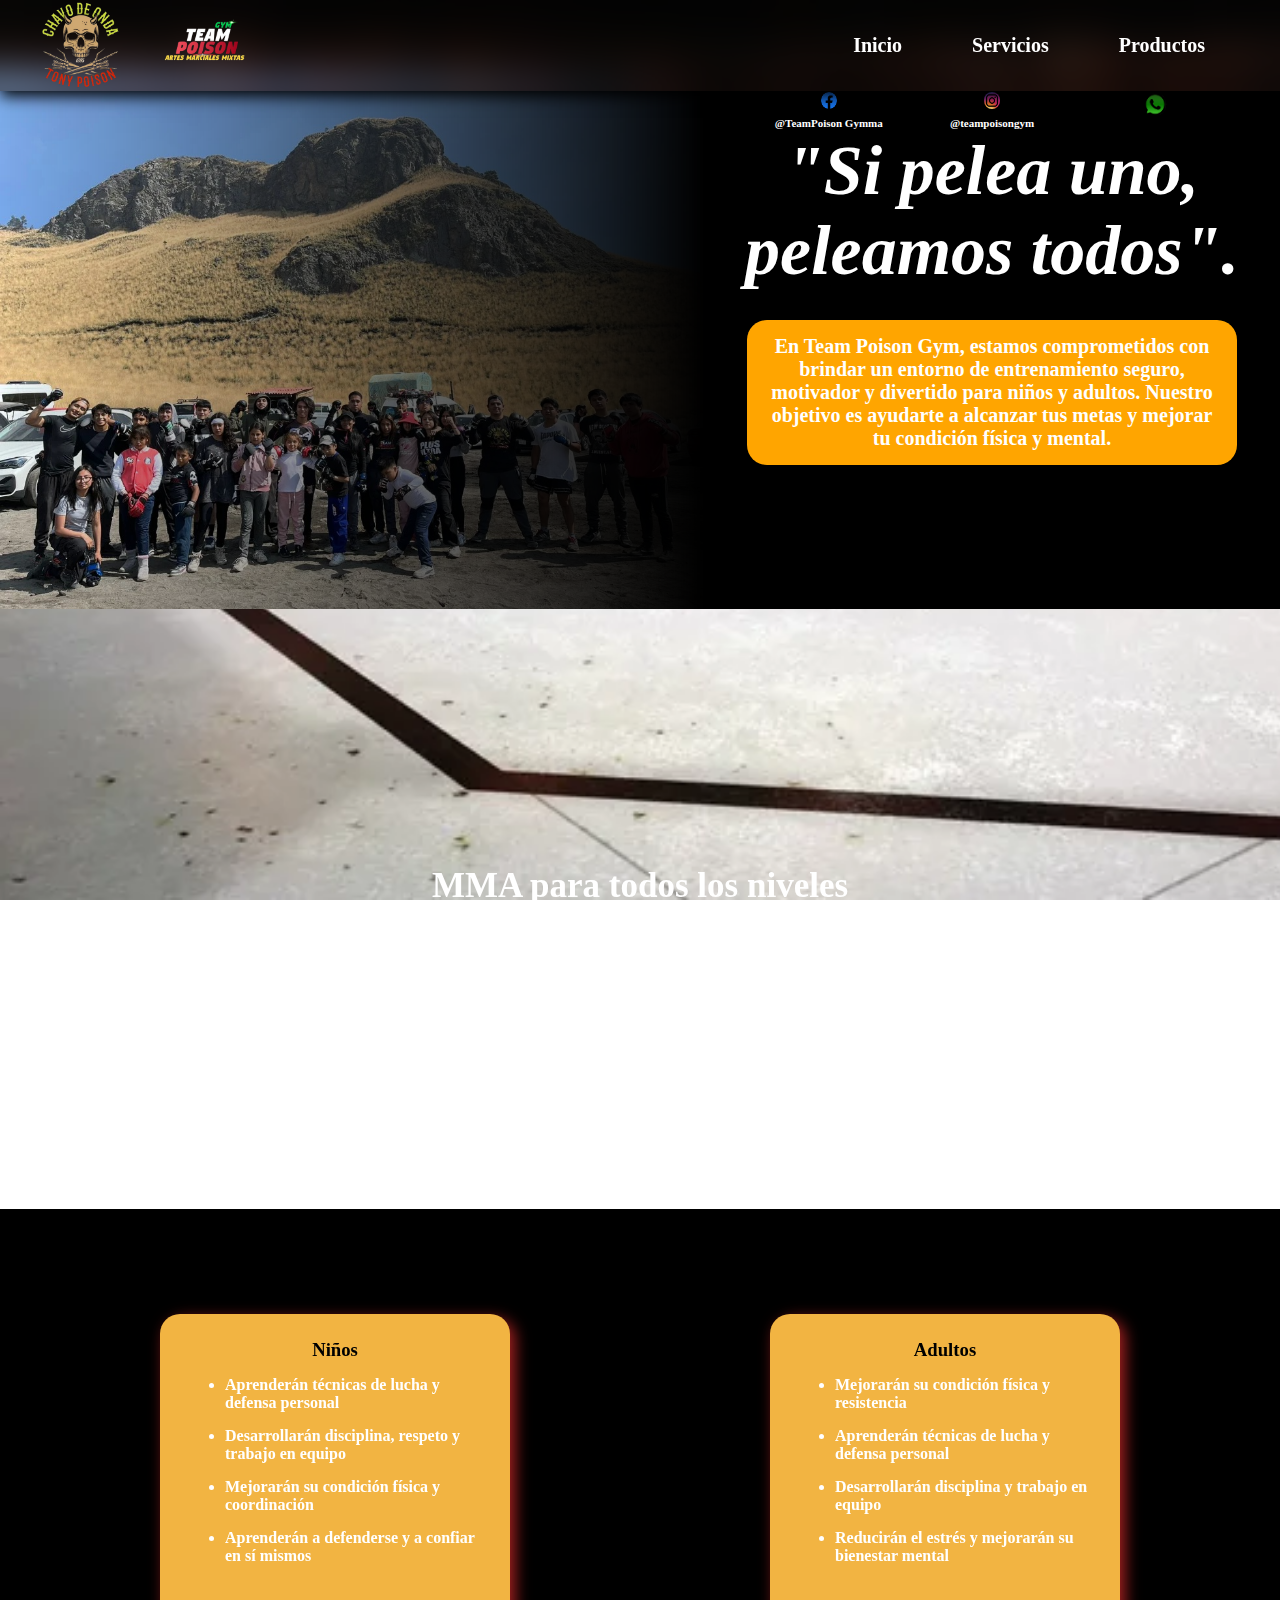
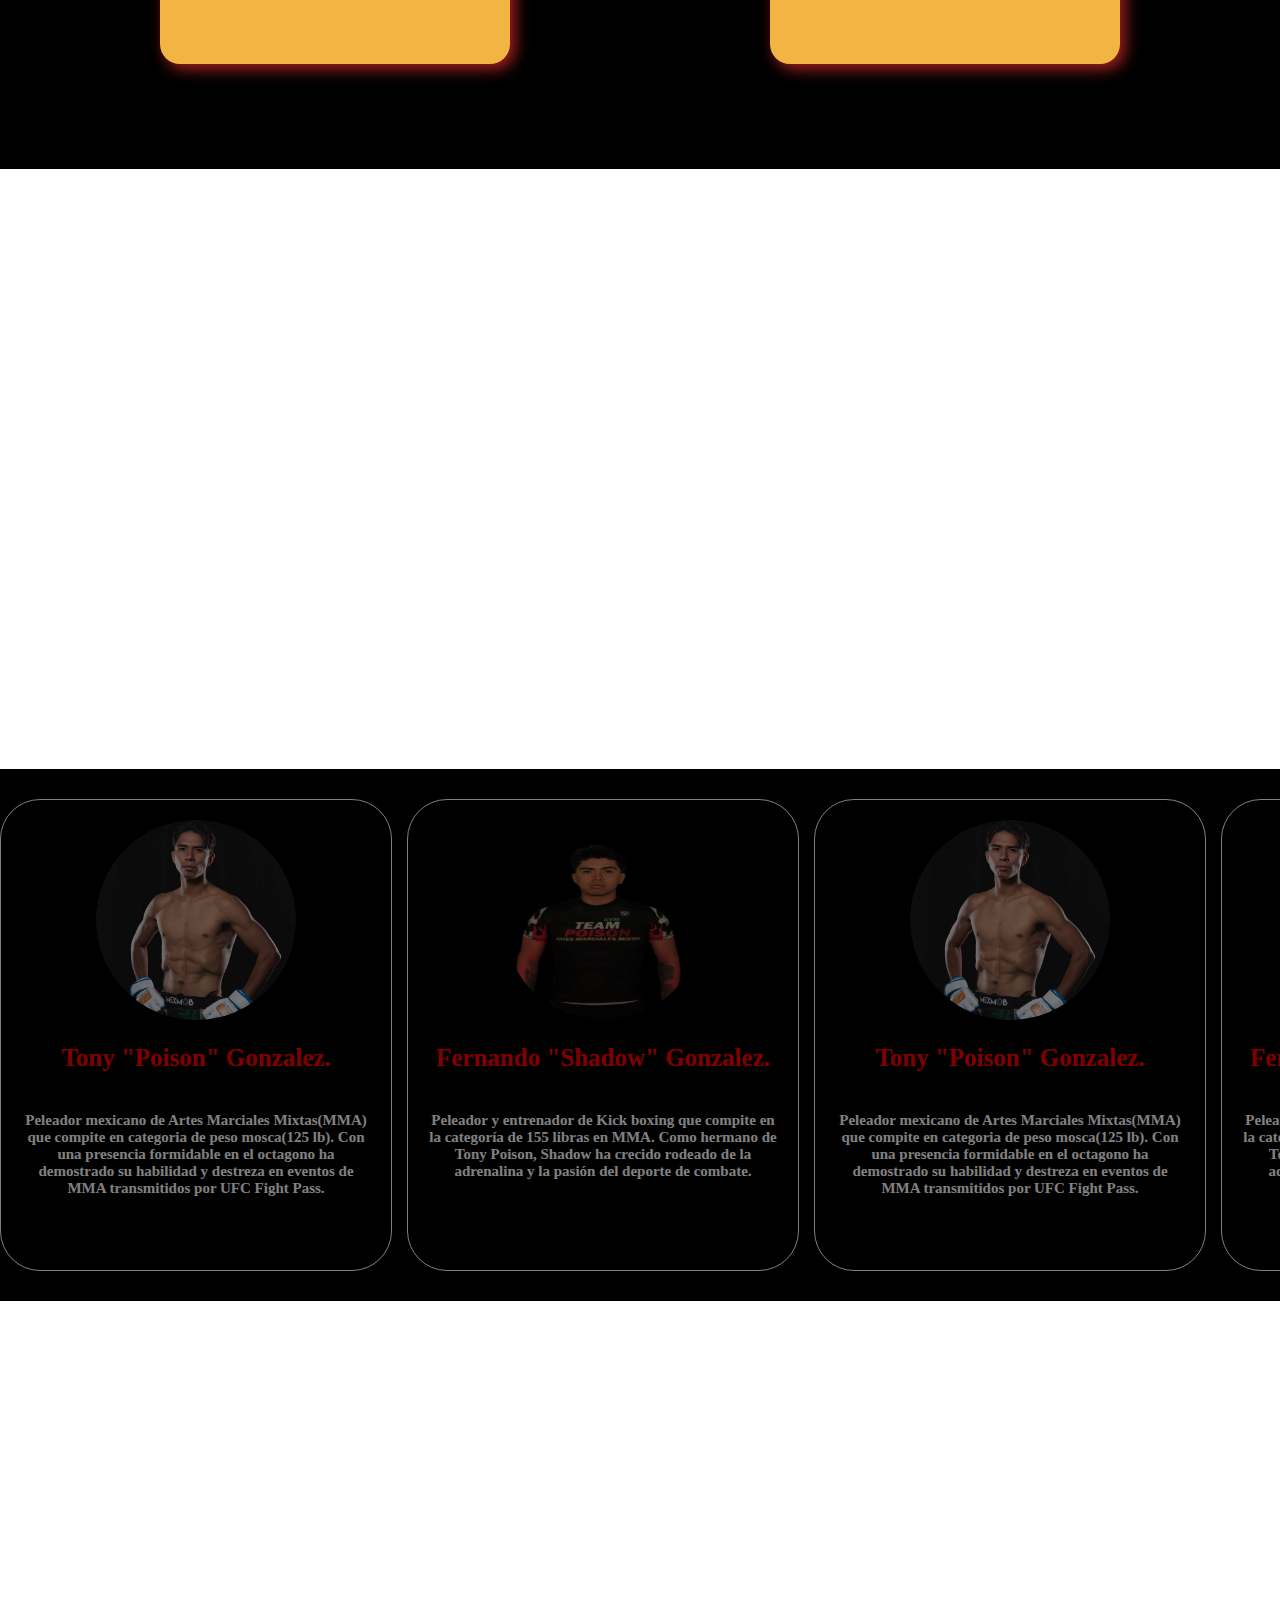
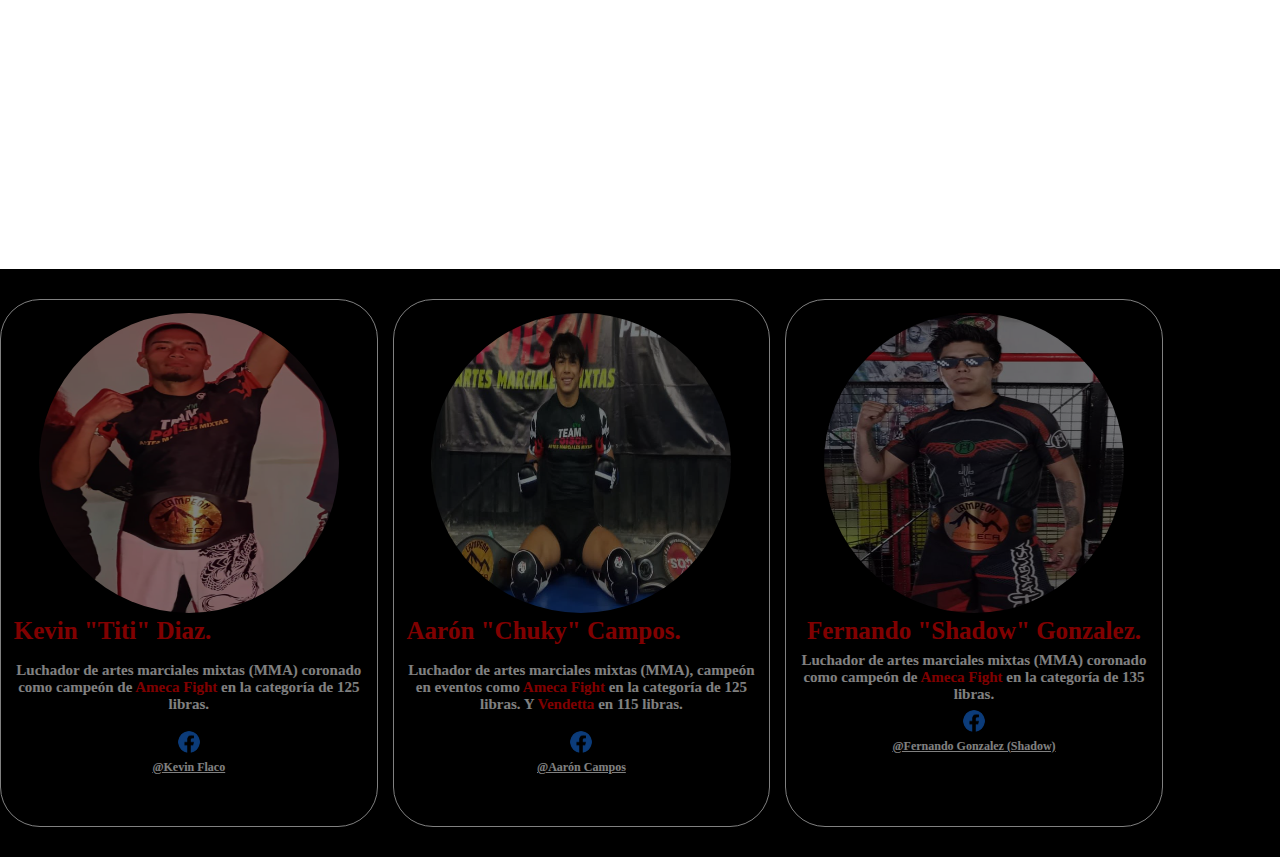
==== commit b29d3fe8: "Add files via upload" ====
--- a/inicio.html
+++ b/inicio.html
@@ -155,7 +155,82 @@
                 </div>
                 
             </div>
+        </section>
+
+
+
+
+        <section class="section4">            <!--Reciclado-->
+            <div class="entrenadores">
+                <h3>Nuestros Campeones</h3>
+                <p>En el octágono: Guerreros que han demostrado su dominio en el arte de la lucha..</p>
+            </div>
+        </section>
+
         
+
+
+
+        <section class="sectioncampeones">
+            <div class="campeones">
+                <div class="titi">
+                    <div class="img">
+                        <img src="camti.jpg">
+                    </div>
+                    <b>Kevin "Titi" Diaz. </b>
+                    <p>Luchador de artes marciales mixtas (MMA) coronado como campeón de<c style="color: red;"> Ameca Fight </c>en la categoría de 125 libras.</p>
+
+                    <div class="redestiti">
+                        <div class="facetiti">
+                            <a target="blank_" href="https://www.facebook.com/toreto.diaz.18">
+                                <img src="faceeeee-removebg-preview.png"><br>@Kevin Flaco
+                            </a>
+                        </div>
+                    </div>
+                    
+                </div>
+
+
+
+                <div class="chuky">
+                    <div class="img">
+                        <img src="camchu.jpg">
+                    </div>
+                    <b>Aarón "Chuky" Campos.</b>
+                    <p>Luchador de artes marciales mixtas (MMA), campeón en eventos como<c style="color: red;"> Ameca Fight </c>en la categoría de 125 libras. Y <c style="color: red;"> Vendetta </c>en 115 libras.</p>
+
+                    <div class="redeschuky">
+                        <div class="facechuky">
+                            <a target="blank_" href="https://www.facebook.com/profile.php?id=100088237172173">
+                                <img src="faceeeee-removebg-preview.png"><br>@Aarón Campos 
+                            </a>
+                        </div>
+                    </div>
+                    
+                </div>
+
+
+                <div class="fer">
+                    <div class="img">
+                        <img src="camfer.jpg">
+                    </div>
+                    <b>Fernando "Shadow" Gonzalez. </b>
+                    <p>Luchador de artes marciales mixtas (MMA) coronado como campeón de<c style="color: red;"> Ameca Fight </c>en la categoría de 135 libras.</p>
+
+                    <div class="redesfer">
+                        <div class="facefer">
+                            <a target="blank_" href="https://www.facebook.com/profile.php?id=100076505225399">
+                                <img src="faceeeee-removebg-preview.png"><br>@Fernando Gonzalez (Shadow)
+                            </a>
+                        </div>
+                    </div>
+                    
+                </div>
+
+                
+                
+            </div>
+        </section>
         
     
 
--- a/estilote.css
+++ b/estilote.css
@@ -143,13 +143,12 @@
     }
 
     .eslogan .redes{
-        width: 85%;
+        width: 70%;
         display: flex;
         text-align: center;
         margin-top: 10%;
         margin-bottom: 5%;
         position: relative;
-        margin-right: -14%;
     }
 
     .redes a{
@@ -294,6 +293,8 @@
         font-size: 20px;
     }
     
+
+
 
 
     .section5{
@@ -312,20 +313,26 @@
         background-color: black;
         padding-top: 50px;
         padding-bottom: 50px;
+        scroll-snap-type: x mandatory;
+    }
+
+    .coachs::-webkit-scrollbar{
+        display: none;
     }
 
     .coachs .tony{
         background-color: black;
-        width: 900px;
-        height: 1100px;
-        text-align: center;
-        padding-top: 100px;
+        width: 500px;
+        height: 1200px;
+        text-align: center;
+        padding-top: 70px;
         padding-left: 100px;
         padding-right: 100px;
         border: 1px solid white;
         border-radius: 40px;
         opacity: .5;
         transition: .3s;
+        scroll-snap-align: center;
     }
 
     .coachs .tony:hover{
@@ -336,7 +343,7 @@
     }
     
     .coachs .tony div{
-        width: 700px;
+        width: 500px;
     }
     
     .coachs .tony img{
@@ -349,13 +356,14 @@
     .coachs .tony b{
         color: red;
         font-size: 60px;
-        margin-bottom: 20px;
     }
 
     .coachs .tony p{
         font-size: 40px;
         text-align: start;
         color: white;
+        margin-top: 10px;
+        text-align: center;
     }
 
 
@@ -363,16 +371,17 @@
 
     .coachs .fer{
         background-color: black;
-        width: 900px;
-        height: 1100px;
-        text-align: center;
-        padding-top: 100px;
+        width: 500px;
+        height: 1200px;
+        text-align: center;
+        padding-top: 70px;
         padding-left: 100px;
         padding-right: 100px;
         border: 1px solid white;
         border-radius: 40px;
         opacity: .5;
         transition: .3s;
+        scroll-snap-align: center;
     }
 
     .coachs .fer:hover{
@@ -383,7 +392,7 @@
     }
     
     .coachs .fer div{
-        width: 700px;
+        width: 500px;
     }
     
     .coachs .fer img{
@@ -396,16 +405,271 @@
     .coachs .fer b{
         color: red;
         font-size: 60px;
-        margin-bottom: 20px;
     }
 
     .coachs .fer p{
         font-size: 40px;
         text-align: start;
         color: white;
-    }
-    
-
+        margin-top: 10px;
+        text-align: center;
+    }
+    
+
+
+
+
+
+
+
+
+    .sectioncampeones{
+        background-color: black;
+        width: 100%;
+        height: 2000px;
+        align-content: center;
+    }
+
+    .campeones{
+        display: flex;
+        width: 100%;
+        overflow-x: scroll;
+        overflow-y: hidden;
+        gap: 50px;
+        background-color: black;
+        padding-top: 50px;
+        padding-bottom: 50px;
+        scroll-snap-type: x mandatory;
+    }
+
+    .campeones::-webkit-scrollbar{
+        display: none;
+    }
+
+    .campeones .titi{
+        background-color: black;
+        border: 1px solid white;
+        border-radius: 40px;
+        opacity: .5;
+        transition: .3s;
+        scroll-snap-align: center;
+        justify-items: center;
+        padding-top: 2%;
+        width: 700px;
+        height: 1200px;
+    }
+
+    .campeones .titi:hover{
+        opacity: 1;
+        transform: scale(1.07);
+        transition: .3s;
+        box-shadow: 5px 5px 15px red;
+    }
+    
+    .campeones .titi .img{
+        width: 700px;
+        text-align: center;
+    }
+    
+    .campeones .titi img{
+        width: 600px;
+        height: 600px;
+        border-radius: 50%;
+    }
+
+    .campeones .titi b{
+        color: red;
+        font-size: 60px;
+        width: 80%;
+    }
+
+    .campeones .titi p{
+        font-size: 40px;
+        text-align: start;
+        color: white;
+        text-align: center;
+        padding-top: 8%;
+        width: 80%;
+    }
+
+    .campeones .titi .redestiti{
+        width: 70%;
+        text-align: center;
+        padding-top: 8%;
+    }
+
+    .campeones .titi .redestiti img{
+        width: 9%;
+        height: 9%;
+    }
+
+    .campeones .titi .redestiti img:hover{
+        width: 9%;
+        height: 9%;
+        background-color: white;
+    }
+
+    .campeones .titi .redestiti a{
+       color: white;
+       font-size: 20px;
+    }
+
+
+
+
+
+    .campeones .chuky{
+        background-color: black;
+        border: 1px solid white;
+        border-radius: 40px;
+        opacity: .5;
+        transition: .3s;
+        scroll-snap-align: center;
+        justify-items: center;
+        padding-top: 2%;
+        width: 700px;
+        height: 1200px;
+        text-align: center;
+    }
+
+    .campeones .chuky:hover{
+        opacity: 1;
+        transform: scale(1.07);
+        transition: .3s;
+        box-shadow: 5px 5px 15px red;
+    }
+    
+    .campeones .chuky .img{
+        width: 700px;
+        text-align: center;
+    }
+    
+    .campeones .chuky img{
+        width: 600px;
+        height: 600px;
+        border-radius: 50%;
+    }
+
+    .campeones .chuky b{
+        color: red;
+        font-size: 60px;
+        width: 80%;
+    }
+
+    .campeones .chuky p{
+        font-size: 40px;
+        text-align: start;
+        color: white;
+        text-align: center;
+        padding-top: 2%;
+        width: 80%;
+    }
+
+    .campeones .chuky .redeschuky{
+        width: 70%;
+        text-align: center;
+        padding-top: 2%;
+    }
+
+    .campeones .chuky .redeschuky img{
+        width: 9%;
+        height: 9%;
+    }
+
+    .campeones .chuky .redeschuky img:hover{
+        width: 9%;
+        height: 9%;
+        background-color: white;
+    }
+
+    .campeones .chuky .redeschuky a{
+       color: white;
+       font-size: 20px;
+    }
+
+
+
+
+    .campeones .fer{
+        background-color: black;
+        border: 1px solid white;
+        border-radius: 40px;
+        opacity: .5;
+        transition: .3s;
+        scroll-snap-align: center;
+        justify-items: center;
+        padding-top: 2%;
+        width: 700px;
+        height: 1200px;
+        text-align: center;
+    }
+
+    .campeones .fer:hover{
+        opacity: 1;
+        transform: scale(1.07);
+        transition: .3s;
+        box-shadow: 5px 5px 15px red;
+    }
+    
+    .campeones .fer .img{
+        width: 700px;
+        text-align: center;
+    }
+    
+    .campeones .fer img{
+        width: 600px;
+        height: 600px;
+        border-radius: 50%;
+    }
+
+    .campeones .fer b{
+        color: red;
+        font-size: 60px;
+        width: 80%;
+    }
+
+    .campeones .fer p{
+        font-size: 40px;
+        text-align: start;
+        color: white;
+        text-align: center;
+        padding-top: 2%;
+        width: 80%;
+    }
+
+    .campeones .fer .redesfer{
+        width: 70%;
+        text-align: center;
+        padding-top: 2%;
+    }
+
+    .campeones .fer .redesfer img{
+        width: 9%;
+        height: 9%;
+    }
+
+    .campeones .fer .redesfer img:hover{
+        width: 9%;
+        height: 9%;
+        background-color: white;
+    }
+
+    .campeones .fer .redesfer a{
+       color: white;
+       font-size: 20px;
+    }
+
+
+
+
+
+    
+
+
+
+
+
+    
 
 
     
@@ -429,17 +693,22 @@
        font-size: 250% !important;
     }
 
+
+
     .amm{
         padding-top: 5% !important;
     }
 
+    .amm a{
+        font-size: 30px;
+    }
+
     .informacion{
-        width: 100% !important;
+        width: 90% !important;
     }
     
     .informacion img{
         width: 80% !important;
-        margin-left: 5%;
     }
     
     .informacion h3{
@@ -457,26 +726,30 @@
         margin-top: 10%;
         width: 100%;
         flex-direction: column;
-        padding-bottom: 5% !important;
+        align-items: center;
     }
     
     .horarios img{
-        border-radius: 20px;
         width: 80% !important;
-        margin-left: 10%;
         margin-bottom: 5%;
     }
+
+
 
     .jj{
         padding-top: 5% !important;
     }
 
+    .jj a{
+        font-size: 30px;
+    }
+
     .informacion2{
-        width: 100% !important;
+        width: 80% !important;
     }
     
     .informacion2 img{
-        width: 100% !important;
+        width: 90% !important;
     }
     
     .informacion2 h3{
@@ -493,26 +766,29 @@
         margin-top: 10%;
         width: 100%;
         height: 100% !important;
-        padding-bottom: 5% !important;
     }
     
     .horarios2 img{
-        border-radius: 20px;
-        width: 100% !important;
-    }
+        width: 60% !important;
+    }
+
+
 
     .bk{
         padding-top: 5% !important;
     }
 
+    .bk a{
+        font-size: 30px;
+    }
+
     .informacion3{
-        width: 100% !important;
-        justify-content: center;
+        width: 80% !important;
+        text-align: center;
     }
     
     .informacion3 img{
         width: 25% !important;
-        margin-left: 35%;
     }
     
     .informacion3 h3{
@@ -529,27 +805,31 @@
         margin-top: 10% !important;
         width: 100%;
         height: 100% !important;
-        padding-bottom: 5% !important;
     }
     
     .horarios3 img{
         border-radius: 20px;
-        width:100% !important;
-    }
+        width:60% !important;
+    }
+
+
 
     .mut{
         padding-top: 5% !important;
     }
 
+    .mut a{
+        font-size: 30px;
+    }
+
     .informacion4{
-        margin-top: 10% !important;
-        width: 100% !important;
-        justify-content: center;
+        margin-top: 5% !important;
+        width: 80% !important;
+        text-align: center;
     }
     
     .informacion4 img{
         width: 50% !important;
-        margin-left: 25%;
     }
     
     .informacion4 h3{
@@ -565,90 +845,418 @@
     .horarios4{
         width: 100%;
         height: 100% !important;
-        padding-bottom: 5% !important;
     }
     
     .horarios4 img{
         border-radius: 20px;
-        width:100% !important;
-    }
+        width:60% !important;
+    }
+
+    
 
     /*Pantalla 3 Productos Responsive*/
     .section7{
         height: 2000px !important;
     }
 
+
     .guantes .iconomenu{
-        margin-bottom: 15% !important;
+        margin-bottom: 10% !important;
     }
 
     .guantes .menuguantes{
-        margin-top: -15%;
-    }
+        margin-top: -10%;
+    }
+
+    .guantes .menuguantes .guantesnegros{
+        flex-direction: column;
+        padding-bottom: 5%;
+    }
+
+    .guantes .menuguantes .guantesnegros img{
+        width: 80%;
+    }
+
+    .guantes .menuguantes .guantesnegros h4{
+        font-size: 50px;
+    }
+
+    .guantes .menuguantes .guantesnegros p{
+        font-size: 30px;
+    }
+
+
+
+
+    .guantes .menuguantes .guantesmma{
+        flex-direction: column;
+        padding-bottom: 5%;
+    }
+
+    .guantes .menuguantes .guantesmma img{
+        width: 80%;
+    }
+
+    .guantes .menuguantes .guantesmma h4{
+        font-size: 50px;
+    }
+
+    .guantes .menuguantes .guantesmma p{
+        font-size: 30px;
+    }
+
+
+
+
+    .guantes .menuguantes .guantesblancos{
+        flex-direction: column;
+        padding-bottom: 5%;
+    }
+
+    .guantes .menuguantes .guantesblancos img{
+        width: 80%;
+    }
+
+    .guantes .menuguantes .guantesblancos h4{
+        font-size: 50px;
+    }
+
+    .guantes .menuguantes .guantesblancos p{
+        font-size: 30px;
+    }
+
+
+
+
 
     .espinilleras .iconomenu2{
-        margin-bottom: 15% !important;
+        margin-bottom: 10% !important;
     }
 
     .espinilleras .menuespinilleras{
-        margin-top: -15%;
-    }
+        margin-top: -10%;
+    }
+
+    .espinilleras .menuespinilleras .espinillerasmma{
+        flex-direction: column;
+        padding-bottom: 5%;
+    }
+
+    .espinilleras .menuespinilleras .espinillerasmma img{
+        width: 80%;
+    }
+
+    .espinilleras .menuespinilleras .espinillerasmma h4{
+        font-size: 50px;
+    }
+
+    .espinilleras .menuespinilleras .espinillerasmma p{
+        font-size: 30px;
+    }
+
+
+
+
+
+
 
     .caretas .iconomenu3{
-        margin-bottom: 15% !important;
+        margin-bottom: 10% !important;
     }
 
     .caretas .menucaretas{
-        margin-top: -15%;
-    }
+        margin-top: -10%;
+    }
+
+    .caretas .menucaretas .caretabox{
+        flex-direction: column;
+        padding-bottom: 5%;
+    }
+
+    .caretas .menucaretas .caretabox img{
+        width: 80%;
+    }
+
+    .caretas .menucaretas .caretabox h4{
+        font-size: 50px;
+    }
+
+    .caretas .menucaretas .caretabox p{
+        font-size: 30px;
+    }
+
+
+
+    .caretas .menucaretas .caretamma{
+        flex-direction: column;
+        padding-bottom: 5%;
+    }
+
+    .caretas .menucaretas .caretamma img{
+        width: 80%;
+    }
+
+    .caretas .menucaretas .caretamma h4{
+        font-size: 50px;
+    }
+
+    .caretas .menucaretas .caretamma p{
+        font-size: 30px;
+    }
+
+
+
+
+
 
     .bucales .iconomenu4{
-        margin-bottom: 15% !important;
+        margin-bottom: 10% !important;
     }
 
     .bucales .menubucales{
-        margin-top: -15%;
-    }
+        margin-top: -10%;
+    }
+
+    .bucales .menubucales .bucal{
+        flex-direction: column;
+        padding-bottom: 5%;
+    }
+
+    .bucales .menubucales .bucal img{
+        width: 80%;
+    }
+
+    .bucales .menubucales .bucal h4{
+        font-size: 50px;
+    }
+
+    .bucales .menubucales .bucal p{
+        font-size: 30px;
+    }
+
+
+
+
+
+
+
 
     .vendajes .iconomenu5{
-        margin-bottom: 15% !important;
+        margin-bottom: 10% !important;
     }
 
     .vendajes .menuvendajes{
-        margin-top: -15%;
-    }
+        margin-top: -10%;
+    }
+
+    .vendajes .menuvendajes .quetzal{
+        flex-direction: column;
+        padding-bottom: 5%;
+    }
+
+    .vendajes .menuvendajes .quetzal img{
+        width: 80%;
+    }
+
+    .vendajes .menuvendajes .quetzal h4{
+        font-size: 50px;
+    }
+
+    .vendajes .menuvendajes .quetzal p{
+        font-size: 30px;
+    }
+
+
+
+    .vendajes .menuvendajes .box{
+        flex-direction: column;
+        padding-bottom: 5%;
+    }
+
+    .vendajes .menuvendajes .box img{
+        width: 80%;
+    }
+
+    .vendajes .menuvendajes .box h4{
+        font-size: 50px;
+    }
+
+    .vendajes .menuvendajes .box p{
+        font-size: 30px;
+    }
+
+
+
+
+
+
 
     .futbol .iconomenu6{
-        margin-bottom: 15% !important;
+        margin-bottom: 10% !important;
     }
 
     .futbol .menufutbol{
-        margin-top: -15%;
-    }
+        margin-top: -10%;
+    }
+
+    .futbol .menufutbol .medias{
+        flex-direction: column;
+        padding-bottom: 5%;
+    }
+
+    .futbol .menufutbol .medias img{
+        width: 80%;
+    }
+
+    .futbol .menufutbol .medias h4{
+        font-size: 50px;
+    }
+
+    .futbol .menufutbol .medias p{
+        font-size: 30px;
+    }
+
+
+
+
+    .futbol .menufutbol .guantesfut{
+        flex-direction: column;
+        padding-bottom: 5%;
+    }
+
+    .futbol .menufutbol .guantesfut img{
+        width: 80%;
+    }
+
+    .futbol .menufutbol .guantesfut h4{
+        font-size: 50px;
+    }
+
+    .futbol .menufutbol .guantesfut p{
+        font-size: 30px;
+    }
+
+
+
+
+    .futbol .menufutbol .balon{
+        flex-direction: column;
+        padding-bottom: 5%;
+    }
+
+    .futbol .menufutbol .balon img{
+        width: 80%;
+    }
+
+    .futbol .menufutbol .balon h4{
+        font-size: 50px;
+    }
+
+    .futbol .menufutbol .balon p{
+        font-size: 30px;
+    }
+
+
+
+
+
+
+
 
     .ropa .iconomenu7{
-        margin-bottom: 15% !important;
+        margin-bottom: 10% !important;
     }
 
     .ropa .menuropa{
-        margin-top: -15%;
-    }
+        margin-top: -10%;
+    }
+
+    .ropa .menuropa .rashguard{
+        flex-direction: column;
+        padding-bottom: 5%;
+    }
+
+    .ropa .menuropa .rashguard img{
+        width: 80%;
+    }
+
+    .ropa .menuropa .rashguard h4{
+        font-size: 50px;
+    }
+
+    .ropa .menuropa .rashguard p{
+        font-size: 30px;
+    }
+
+
+
+
+
+
+
+
 
     .conchas .iconomenu8{
-        margin-bottom: 15% !important;
+        margin-bottom: 10% !important;
     }
 
     .conchas .menuconchas{
-        margin-top: -15%;
-    }
+        margin-top: -10%;
+    }
+
+    .conchas .menuconchas .inguinal{
+        flex-direction: column;
+        padding-bottom: 5%;
+    }
+
+    .conchas .menuconchas .inguinal img{
+        width: 80%;
+    }
+
+    .conchas .menuconchas .inguinal h4{
+        font-size: 50px;
+    }
+
+    .conchas .menuconchas .inguinal p{
+        font-size: 30px;
+    }
+
+
+
+
+
+
+
+
+
+
 
     .accesorios .iconomenu9{
-        margin-bottom: 15% !important;
+        margin-bottom: 10% !important;
     }
 
     .accesorios .menuaccesorios{
-        margin-top: -15%;
-    }
+        margin-top: -10%;
+    }
+
+    .accesorios .menuaccesorios .cinta{
+        flex-direction: column;
+        padding-bottom: 5%;
+    }
+
+    .accesorios .menuaccesorios .cinta img{
+        width: 80%;
+    }
+
+    .accesorios .menuaccesorios .cinta h4{
+        font-size: 50px;
+    }
+
+    .accesorios .menuaccesorios .cinta p{
+        font-size: 30px;
+    }
+
+
 }
 
 @media(min-width:1001px){
@@ -816,20 +1424,49 @@
 
 
 
+    .section5{
+        background-color: black;
+        width: 100%;
+        height: 500px;
+        align-content: center;
+    }
+
     .coachs{
-        background-color: blueviolet;
+        display: flex;
         width: 100%;
-        display: flex;
-        flex-direction: row;
         overflow-x: scroll;
         overflow-y: hidden;
-        gap: 25px;
-    }
-    
+        gap: 15px;
+        background-color: black;
+        padding-top: 30px;
+        padding-bottom: 30px;
+        scroll-snap-type: x mandatory;
+    }
+
+    .coachs::-webkit-scrollbar{
+        display: none;
+    }
+
     .coachs .tony{
-        background-color: red;
+        background-color: black;
         width: 350px;
         height: 450px;
+        text-align: center;
+        padding-top: 20px;
+        padding-left: 20px;
+        padding-right: 20px;
+        border: 1px solid white;
+        border-radius: 40px;
+        opacity: .5;
+        transition: .3s;
+        scroll-snap-align: center;
+    }
+
+    .coachs .tony:hover{
+        opacity: 1;
+        transform: scale(1.07);
+        transition: .3s;
+        box-shadow: 5px 5px 15px red;
     }
     
     .coachs .tony div{
@@ -839,12 +1476,46 @@
     .coachs .tony img{
         width: 200px;
         height: 200px;
-    }
-    
+        border-radius: 50%;
+        margin-bottom: 20px;
+    }
+
+    .coachs .tony b{
+        color: red;
+        font-size: 25px;
+    }
+
+    .coachs .tony p{
+        font-size: 15px;
+        text-align: start;
+        color: white;
+        margin-top: 40px;
+        text-align: center;
+    }
+
+
+
+
     .coachs .fer{
-        background-color: pink;
+        background-color: black;
         width: 350px;
         height: 450px;
+        text-align: center;
+        padding-top: 20px;
+        padding-left: 20px;
+        padding-right: 20px;
+        border: 1px solid white;
+        border-radius: 40px;
+        opacity: .5;
+        transition: .3s;
+        scroll-snap-align: center;
+    }
+
+    .coachs .fer:hover{
+        opacity: 1;
+        transform: scale(1.07);
+        transition: .3s;
+        box-shadow: 5px 5px 15px red;
     }
     
     .coachs .fer div{
@@ -854,9 +1525,275 @@
     .coachs .fer img{
         width: 200px;
         height: 200px;
-    }
-
-}
+        border-radius: 50%;
+        margin-bottom: 20px;
+    }
+
+    .coachs .fer b{
+        color: red;
+        font-size: 25px;
+    }
+
+    .coachs .fer p{
+        font-size: 15px;
+        text-align: start;
+        color: white;
+        margin-top: 40px;
+        text-align: center;
+    }
+
+
+
+
+
+
+
+
+    .sectioncampeones{
+        background-color: black;
+        width: 100%;
+        height: 500px;
+        align-content: center;
+    }
+
+    .campeones{
+        display: flex;
+        width: 100%;
+        overflow-x: scroll;
+        overflow-y: hidden;
+        gap: 15px;
+        background-color: black;
+        padding-top: 30px;
+        padding-bottom: 30px;
+        scroll-snap-type: x mandatory;
+    }
+
+    .campeones::-webkit-scrollbar{
+        display: none;
+    }
+
+    .campeones .titi{
+        background-color: black;
+        border: 1px solid white;
+        border-radius: 40px;
+        opacity: .5;
+        transition: .3s;
+        scroll-snap-align: center;
+        justify-items: center;
+        padding: 1%;
+        width: 350px;
+        height: 500px;
+    }
+
+    .campeones .titi:hover{
+        opacity: 1;
+        transform: scale(1.07);
+        transition: .3s;
+        box-shadow: 5px 5px 15px red;
+    }
+    
+    .campeones .titi .img{
+        width: 100%;
+        text-align: center;
+    }
+    
+    .campeones .titi img{
+        width: 300px;
+        height: 300px;
+        border-radius: 50%;
+    }
+
+    .campeones .titi b{
+        color: red;
+        font-size: 25px;
+    }
+
+    .campeones .titi p{
+        font-size: 15px;
+        text-align: start;
+        color: white;
+        text-align: center;
+        margin-top: 5%;
+    }
+
+    .campeones .titi .redestiti{
+        width: 70%;
+        text-align: center;
+        margin-top: 5%;
+    }
+
+    .campeones .titi .redestiti img{
+        width: 9%;
+        height: 9%;
+    }
+
+    .campeones .titi .redestiti img:hover{
+        width: 9%;
+        height: 9%;
+        background-color: white;
+    }
+
+    .campeones .titi .redestiti a{
+       color: white;
+       font-size: 12px;
+    }
+
+
+
+
+
+    .campeones .chuky{
+        background-color: black;
+        border: 1px solid white;
+        border-radius: 40px;
+        opacity: .5;
+        transition: .3s;
+        scroll-snap-align: center;
+        justify-items: center;
+        padding: 1%;
+        width: 350px;
+        height: 500px;
+    }
+
+    .campeones .chuky:hover{
+        opacity: 1;
+        transform: scale(1.07);
+        transition: .3s;
+        box-shadow: 5px 5px 15px red;
+    }
+    
+    .campeones .chuky .img{
+        width: 100%;
+        text-align: center;
+    }
+    
+    .campeones .chuky img{
+        width: 300px;
+        height: 300px;
+        border-radius: 50%;
+    }
+
+    .campeones .chuky b{
+        color: red;
+        font-size: 25px;
+        margin-top: 10%;
+    }
+
+    .campeones .chuky p{
+        font-size: 15px;
+        text-align: start;
+        color: white;
+        text-align: center;
+        margin-top: 5%;
+    }
+
+    .campeones .chuky .redeschuky{
+        width: 70%;
+        text-align: center;
+        margin-top: 5%;
+    }
+
+    .campeones .chuky .redeschuky img{
+        width: 9%;
+        height: 9%;
+    }
+
+    .campeones .chuky .redeschuky img:hover{
+        width: 9%;
+        height: 9%;
+        background-color: white;
+    }
+
+    .campeones .chuky .redeschuky a{
+       color: white;
+       font-size: 12px;
+    }
+
+
+
+
+    .campeones .fer{
+        background-color: black;
+        border: 1px solid white;
+        border-radius: 40px;
+        opacity: .5;
+        transition: .3s;
+        scroll-snap-align: center;
+        justify-items: center;
+        padding: 1%;
+        width: 350px;
+        height: 500px;
+        text-align: center;
+    }
+
+    .campeones .fer:hover{
+        opacity: 1;
+        transform: scale(1.07);
+        transition: .3s;
+        box-shadow: 5px 5px 15px red;
+    }
+    
+    .campeones .fer .img{
+        width: 100%;
+        text-align: center;
+    }
+    
+    .campeones .fer img{
+        width: 300px;
+        height: 300px;
+        border-radius: 50%;
+    }
+
+    .campeones .fer b{
+        color: red;
+        font-size: 25px;
+        margin-top: 5%;
+    }
+
+    .campeones .fer p{
+        font-size: 15px;
+        text-align: start;
+        color: white;
+        text-align: center;
+        margin-top: 2%;
+    }
+
+    .campeones .fer .redesfer{
+        width: 70%;
+        text-align: center;
+        margin-top: 2%;
+    }
+
+    .campeones .fer .redesfer img{
+        width: 9%;
+        height: 9%;
+    }
+
+    .campeones .fer .redesfer img:hover{
+        width: 9%;
+        height: 9%;
+        background-color: white;
+    }
+
+    .campeones .fer .redesfer a{
+       color: white;
+       font-size: 12px;
+    } 
+
+}
+
+
+
+
+
+
+
+
+
+
+
+
+
 
 .section2{
     background-color: transparent;
@@ -916,7 +1853,6 @@
 }
 
 .section4{
-    background-color: transparent;
     width: 100%;
     height: 600px;
     justify-items: center;
@@ -926,15 +1862,17 @@
 .entrenadores{
     width: 85%;
     color: white;
-    text-align: center;
+    
 }
 
 .entrenadores h3{
     font-size: 35px;
+    text-align: center;
 }
 
 .entrenadores p{
     font-size: 20px;
+    text-align: center;
 }
 
 
@@ -975,65 +1913,75 @@
     text-align: center;
 }
 
-.amm{
-    padding-top: 30px;
-    background-color: black;
-    justify-items: center;
-}
-
-.amm a{
-    background-color: red;
-    padding: 20px 35px 20px 35px;
-    color: black;
-    text-decoration: none;
-    border-radius: 40px;
-    transition: .3s;
-}
-
-.amm a:hover{
-    color: white;
-    transition: .3s;
-}
-
-.informacion{
+
+
+
+.amm .informacion{
     width: 80%;
     justify-items: center;
 }
 
-.informacion img{
+.amm .informacion img{
     width: 200px;
 }
 
-.informacion h3{
+.amm .informacion h3{
     font-size: 35px;
     color: red;
 }
 
-.informacion p{
+.amm .informacion p{
     font-size: 20px;
     color: white;
     padding-bottom: 30px;
     text-align: center;
 }
 
-.horarios{
+.amm{
+    padding-top: 30px;
+    padding-bottom: 30px;
+    background-color: black;
+    justify-items: center;
+    height: 100%;
+}
+
+.amm .horarios{
     width: 100%;
     display: flex;
     justify-content: space-around;
-    padding-bottom: 30px;
-}
-
-.horarios img{
+    margin-bottom: 40px;
+}
+
+.amm .horarios img{
+    width: 30%;
+    transition: .3s;
+    box-shadow: 5px 5px 15px red;
     border-radius: 20px;
-    width: 400px;
-    box-shadow: 5px 5px 15px red;
-    transition: .3s;
-}
-
-.horarios img:hover{
+
+}
+
+.amm .horarios img:hover{
     transform: scale(1.05);
     transition: .3s;
 }
+
+.amm a{
+    margin-top: 30px;
+    background-color: red;
+    padding: 20px;
+    border-radius: 30px;
+    text-decoration: none;
+    color: black;
+    transition: .3s;
+}
+
+.amm a:hover{
+    color: white;
+    transition: .3s;
+}
+
+
+
 
 .division{
     color: transparent;
@@ -1041,188 +1989,204 @@
     height: 400px;
 }
 
-.jj{
-    padding-top: 30px;
-    background-color:black;
-    justify-items: center;
-}
-
-.jj a{
-    background-color: red;
-    padding: 20px 35px 20px 35px;
-    color: black;
-    text-decoration: none;
-    border-radius: 40px;
-    transition: .3s;
-}
-
-.jj a:hover{
-    color: white;
-    transition: .3s;
-}
-
-.informacion2{
+
+
+
+.jj .informacion2{
     width: 80%;
     justify-items: center;
 }
 
-.informacion2 img{
+.jj .informacion2 img{
     width: 200px;
 }
 
-.informacion2 h3{
+.jj .informacion2 h3{
     font-size: 35px;
     color: red;
 }
 
-.informacion2 p{
+.jj .informacion2 p{
     font-size: 20px;
     color: white;
     padding-bottom: 30px;
     text-align: center;
 }
 
-.horarios2{
+.jj{
+    padding-top: 30px;
+    padding-bottom: 30px;
+    background-color: black;
+    justify-items: center;
+    height: 100%;
+}
+
+.jj .horarios2{
     width: 100%;
-    height: 750px;
     display: flex;
     justify-content: space-around;
-    padding-bottom: 30px;
-}
-
-.horarios2 img{
+    margin-bottom: 40px;
+}
+
+.jj .horarios2 img{
+    width: 30%;
+    transition: .3s;
+    box-shadow: 5px 5px 15px red;
     border-radius: 20px;
-    width: 350px;
-    box-shadow: 5px 5px 15px red;
-    transition: .3s;
-}
-
-.horarios2 img:hover{
+
+}
+
+.jj .horarios2 img:hover{
     transform: scale(1.05);
     transition: .3s;
 }
 
-.bk{
-    padding-top: 30px;
-    background-color:black;
-    justify-items: center;
-}
-
-.bk a{
+.jj a{
+    margin-top: 30px;
     background-color: red;
-    padding: 20px 35px 20px 35px;
+    padding: 20px;
+    border-radius: 30px;
+    text-decoration: none;
     color: black;
-    text-decoration: none;
-    border-radius: 40px;
-    transition: .3s;
-}
-
-.bk a:hover{
+    transition: .3s;
+}
+
+.jj a:hover{
     color: white;
     transition: .3s;
 }
 
-.informacion3{
+
+
+.bk .informacion3{
     width: 80%;
     justify-items: center;
 }
 
-.informacion3 img{
+.bk .informacion3 img{
     width: 200px;
 }
 
-.informacion3 h3{
+.bk .informacion3 h3{
     font-size: 35px;
     color: red;
 }
 
-.informacion3 p{
+.bk .informacion3 p{
     font-size: 20px;
     color: white;
     padding-bottom: 30px;
     text-align: center;
 }
 
-.horarios3{
+.bk{
+    padding-top: 30px;
+    padding-bottom: 30px;
+    background-color: black;
+    justify-items: center;
+    height: 100%;
+}
+
+.bk .horarios3{
     width: 100%;
-    height: 500px;
     display: flex;
     justify-content: space-around;
-    padding-bottom: 30px;
-}
-
-.horarios3 img{
+    margin-bottom: 40px;
+}
+
+.bk .horarios3 img{
+    width: 30%;
+    transition: .3s;
+    box-shadow: 5px 5px 15px red;
     border-radius: 20px;
-    width: 350px;
-    box-shadow: 5px 5px 15px red;
-    transition: .3s;
-}
-
-.horarios3 img:hover{
+
+}
+
+.bk .horarios3 img:hover{
     transform: scale(1.05);
     transition: .3s;
 }
 
-.mut{
-    padding-top: 30px;
-    background-color:black;
-    justify-items: center;
-}
-
-.mut a{
+.bk a{
+    margin-top: 30px;
     background-color: red;
-    padding: 20px 35px 20px 35px;
+    padding: 20px;
+    border-radius: 30px;
+    text-decoration: none;
     color: black;
-    text-decoration: none;
-    border-radius: 40px;
-    transition: .3s;
-}
-
-.mut a:hover{
+    transition: .3s;
+}
+
+.bk a:hover{
     color: white;
     transition: .3s;
 }
 
-.informacion4{
+
+
+
+
+.mut .informacion4{
     width: 80%;
     justify-items: center;
 }
 
-.informacion4 img{
-    width: 300px;
-    position: relative;
-    right: -70px;
-}
-
-.informacion4 h3{
+.mut .informacion4 img{
+    width: 200px;
+}
+
+.mut .informacion4 h3{
     font-size: 35px;
     color: red;
 }
 
-.informacion4 p{
+.mut .informacion4 p{
     font-size: 20px;
     color: white;
     padding-bottom: 30px;
     text-align: center;
 }
 
-.horarios4{
+.mut{
+    padding-top: 30px;
+    padding-bottom: 30px;
+    background-color: black;
+    justify-items: center;
+    height: 100%;
+}
+
+.mut .horarios4{
     width: 100%;
-    height: 500px;
     display: flex;
     justify-content: space-around;
-    padding-bottom: 30px;
-}
-
-.horarios4 img{
+    margin-bottom: 40px;
+}
+
+.mut .horarios4 img{
+    width: 30%;
+    transition: .3s;
+    box-shadow: 5px 5px 15px red;
     border-radius: 20px;
-    width: 350px;
-    box-shadow: 5px 5px 15px red;
-    transition: .3s;
-}
-
-.horarios4 img:hover{
+
+}
+
+.mut .horarios4 img:hover{
     transform: scale(1.05);
+    transition: .3s;
+}
+
+.mut a{
+    margin-top: 30px;
+    background-color: red;
+    padding: 20px;
+    border-radius: 30px;
+    text-decoration: none;
+    color: black;
+    transition: .3s;
+}
+
+.mut a:hover{
+    color: white;
     transition: .3s;
 }
 
@@ -1237,6 +2201,7 @@
     align-content: center;
 }
 
+
 .productos{
     background-color: transparent;
     width: 100%;
@@ -1246,12 +2211,13 @@
 
 .productos .descripcion{
     flex-direction: column;
-    margin-top: 5%;
+    text-align: center;
+    align-items: center;
 }
 
 .productos h4{
     font-family: Impact, Haettenschweiler;
-    font-size: 50px;
+    font-size: 40px;
     color: white;
     margin-bottom: 5%;
 }
@@ -1346,7 +2312,7 @@
     border-style: solid;
     border-color: white;
     border-width: 1px;
-    box-shadow: 5px 5px 15px red;
+    box-shadow: 0px 0px 25px 10px black;
     background-color: black;
     transform: scale(1.1);
     border-bottom-right-radius: 1px;
@@ -1361,13 +2327,44 @@
     margin-top: -5%;
     margin-bottom: 5%;
     border-radius: 10px;
+    border: solid 1px white;
+    box-shadow: 0px 15px 15px black;
+    justify-items: center;
+    padding-top: 5%;
+    padding-bottom: 5%;
+}
+
+.menuguantes .guantesnegros{
+    background-color: rgb(21, 20, 20);
+    width: 80%;
+    justify-content: space-around;
+    align-items: center;
+    border-radius: 20px;
+}
+
+.menuguantes .guantesmma{
+    background-color: rgb(21, 20, 20);
+    width: 80%;
+    justify-content: space-around;
+    align-items: center;
+    margin-top: 5%;
+    border-radius: 20px;
+}
+
+.menuguantes .guantesblancos{
+    background-color: rgb(21, 20, 20);
+    width: 80%;
+    justify-content: space-around;
+    align-items: center;
+    margin-top: 5%;
+    border-radius: 20px;
 }
 
 .menuguantes img{
     width: 35%;
-    margin-bottom: 15%;
-    margin-right: 10%;
-    margin-left: 15%;
+    margin-top: 5%;
+    margin-bottom: 5%;
+    border-radius: 20px;
 }
 
 .menuguantes div{
@@ -1441,7 +2438,7 @@
     border-style: solid;
     border-color: white;
     border-width: 1px;
-    box-shadow: 5px 5px 15px red;
+    box-shadow: 0px 0px 25px 10px black;
     background-color: black;
     transform: scale(1.1);
     border-bottom-right-radius: 1px;
@@ -1455,20 +2452,33 @@
     position: relative;
     margin-top: -5%;
     margin-bottom: 5%;
-    border-bottom-left-radius: 10px;
-    border-bottom-right-radius: 10px;
+    border-radius: 10px;
+    border: solid 1px white;
+    box-shadow: 0px 15px 15px black;
+    justify-items: center;
+    padding-top: 5%;
+    padding-bottom: 5%;
+}
+
+.menuespinilleras .espinillerasmma{
+    background-color: rgb(21, 20, 20);
+    width: 80%;
+    justify-content: space-around;
+    align-items: center;
+    border-radius: 20px;
 }
 
 .menuespinilleras img{
     width: 35%;
-    margin-bottom: 10%;
-    margin-right: 10%;
-    margin-left: 15%;
+    margin-top: 5%;
+    margin-bottom: 5%;
+    border-radius: 20px;
 }
 
 .menuespinilleras div{
     display: flex;
 }
+
 
 
 
@@ -1539,7 +2549,7 @@
     border-style: solid;
     border-color: white;
     border-width: 1px;
-    box-shadow: 5px 5px 15px red;
+    box-shadow: 0px 0px 25px 10px black;
     background-color: black;
     transform: scale(1.1);
     border-bottom-right-radius: 1px;
@@ -1554,13 +2564,35 @@
     margin-top: -5%;
     margin-bottom: 5%;
     border-radius: 10px;
+    border: solid 1px white;
+    box-shadow: 0px 15px 15px black;
+    justify-items: center;
+    padding-top: 5%;
+    padding-bottom: 5%;
+}
+
+.menucaretas .caretabox{
+    background-color: rgb(21, 20, 20);
+    width: 80%;
+    justify-content: space-around;
+    align-items: center;
+    border-radius: 20px;
+    margin-bottom: 5%;
+}
+
+.menucaretas .caretamma{
+    background-color: rgb(21, 20, 20);
+    width: 80%;
+    justify-content: space-around;
+    align-items: center;
+    border-radius: 20px;
 }
 
 .menucaretas img{
     width: 35%;
-    margin-bottom: 10%;
-    margin-right: 10%;
-    margin-left: 15%;
+    margin-top: 5%;
+    margin-bottom: 5%;
+    border-radius: 20px;
 }
 
 .menucaretas div{
@@ -1634,7 +2666,7 @@
     border-style: solid;
     border-color: white;
     border-width: 1px;
-    box-shadow: 5px 5px 15px red;
+    box-shadow: 0px 0px 25px 10px black;
     background-color: black;
     transform: scale(1.1);
     border-bottom-right-radius: 1px;
@@ -1649,13 +2681,26 @@
     margin-top: -5%;
     margin-bottom: 5%;
     border-radius: 10px;
+    border: solid 1px white;
+    box-shadow: 0px 15px 15px black;
+    justify-items: center;
+    padding-top: 5%;
+    padding-bottom: 5%;
+}
+
+.menubucales .bucal{
+    background-color: rgb(21, 20, 20);
+    width: 80%;
+    justify-content: space-around;
+    align-items: center;
+    border-radius: 20px;
 }
 
 .menubucales img{
     width: 35%;
-    margin-bottom: 10%;
-    margin-right: 10%;
-    margin-left: 15%;
+    margin-top: 5%;
+    margin-bottom: 5%;
+    border-radius: 20px;
 }
 
 .menubucales div{
@@ -1729,7 +2774,7 @@
     border-style: solid;
     border-color: white;
     border-width: 1px;
-    box-shadow: 5px 5px 15px red;
+    box-shadow: 0px 0px 25px 10px black;
     background-color: black;
     transform: scale(1.1);
     border-bottom-right-radius: 1px;
@@ -1744,13 +2789,35 @@
     margin-top: -5%;
     margin-bottom: 5%;
     border-radius: 10px;
+    border: solid 1px white;
+    box-shadow: 0px 15px 15px black;
+    justify-items: center;
+    padding-top: 5%;
+    padding-bottom: 5%;
+}
+
+.menuvendajes .quetzal{
+    background-color: rgb(21, 20, 20);
+    width: 80%;
+    justify-content: space-around;
+    align-items: center;
+    border-radius: 20px;
+    margin-bottom: 5%;
+}
+
+.menuvendajes .box{
+    background-color: rgb(21, 20, 20);
+    width: 80%;
+    justify-content: space-around;
+    align-items: center;
+    border-radius: 20px;
 }
 
 .menuvendajes img{
     width: 35%;
-    margin-bottom: 10%;
-    margin-right: 10%;
-    margin-left: 15%;
+    margin-top: 5%;
+    margin-bottom: 5%;
+    border-radius: 20px;
 }
 
 .menuvendajes div{
@@ -1823,7 +2890,7 @@
     border-style: solid;
     border-color: white;
     border-width: 1px;
-    box-shadow: 5px 5px 15px red;
+    box-shadow: 0px 0px 25px 10px black;
     background-color: black;
     transform: scale(1.1);
     border-bottom-right-radius: 1px;
@@ -1838,13 +2905,44 @@
     margin-top: -5%;
     margin-bottom: 5%;
     border-radius: 10px;
+    border: solid 1px white;
+    box-shadow: 0px 15px 15px black;
+    justify-items: center;
+    padding-top: 5%;
+    padding-bottom: 5%;
+}
+
+.menufutbol .medias{
+    background-color: rgb(21, 20, 20);
+    width: 80%;
+    justify-content: space-around;
+    align-items: center;
+    border-radius: 20px;
+    margin-bottom: 5%;
+}
+
+.menufutbol .guantesfut{
+    background-color: rgb(21, 20, 20);
+    width: 80%;
+    justify-content: space-around;
+    align-items: center;
+    border-radius: 20px;
+    margin-bottom: 5%;
+}
+
+.menufutbol .balon{
+    background-color: rgb(21, 20, 20);
+    width: 80%;
+    justify-content: space-around;
+    align-items: center;
+    border-radius: 20px;
 }
 
 .menufutbol img{
     width: 35%;
-    margin-bottom: 10%;
-    margin-right: 10%;
-    margin-left: 15%;
+    margin-top: 5%;
+    margin-bottom: 5%;
+    border-radius: 20px;
 }
 
 .menufutbol div{
@@ -1916,7 +3014,7 @@
     border-style: solid;
     border-color: white;
     border-width: 1px;
-    box-shadow: 5px 5px 15px red;
+    box-shadow: 0px 0px 25px 10px black;
     background-color: black;
     transform: scale(1.1);
     border-bottom-right-radius: 1px;
@@ -1931,13 +3029,26 @@
     margin-top: -5%;
     margin-bottom: 5%;
     border-radius: 10px;
+    border: solid 1px white;
+    box-shadow: 0px 15px 15px black;
+    justify-items: center;
+    padding-top: 5%;
+    padding-bottom: 5%;
+}
+
+.menuropa .rashguard{
+    background-color: rgb(21, 20, 20);
+    width: 80%;
+    justify-content: space-around;
+    align-items: center;
+    border-radius: 20px;
 }
 
 .menuropa img{
     width: 35%;
-    margin-bottom: 10%;
-    margin-right: 10%;
-    margin-left: 15%;
+    margin-top: 5%;
+    margin-bottom: 5%;
+    border-radius: 20px;
 }
 
 .menuropa div{
@@ -2009,7 +3120,7 @@
     border-style: solid;
     border-color: white;
     border-width: 1px;
-    box-shadow: 5px 5px 15px red;
+    box-shadow: 0px 0px 25px 10px black;
     background-color: black;
     transform: scale(1.1);
     border-bottom-right-radius: 1px;
@@ -2024,13 +3135,26 @@
     margin-top: -5%;
     margin-bottom: 5%;
     border-radius: 10px;
+    border: solid 1px white;
+    box-shadow: 0px 15px 15px black;
+    justify-items: center;
+    padding-top: 5%;
+    padding-bottom: 5%;
+}
+
+.menuconchas .inguinal{
+    background-color: rgb(21, 20, 20);
+    width: 80%;
+    justify-content: space-around;
+    align-items: center;
+    border-radius: 20px;
 }
 
 .menuconchas img{
     width: 35%;
-    margin-bottom: 10%;
-    margin-right: 10%;
-    margin-left: 15%;
+    margin-top: 5%;
+    margin-bottom: 5%;
+    border-radius: 20px;
 }
 
 .menuconchas div{
@@ -2101,7 +3225,7 @@
     border-style: solid;
     border-color: white;
     border-width: 1px;
-    box-shadow: 5px 5px 15px red;
+    box-shadow: 0px 0px 25px 10px black;
     background-color: black;
     transform: scale(1.1);
     border-bottom-right-radius: 1px;
@@ -2116,13 +3240,26 @@
     margin-top: -5%;
     margin-bottom: 5%;
     border-radius: 10px;
+    border: solid 1px white;
+    box-shadow: 0px 15px 15px black;
+    justify-items: center;
+    padding-top: 5%;
+    padding-bottom: 5%;
+}
+
+.menuaccesorios .cinta{
+    background-color: rgb(21, 20, 20);
+    width: 80%;
+    justify-content: space-around;
+    align-items: center;
+    border-radius: 20px;
 }
 
 .menuaccesorios img{
     width: 35%;
-    margin-bottom: 10%;
-    margin-right: 10%;
-    margin-left: 15%;
+    margin-top: 5%;
+    margin-bottom: 5%;
+    border-radius: 20px;
 }
 
 .menuaccesorios div{
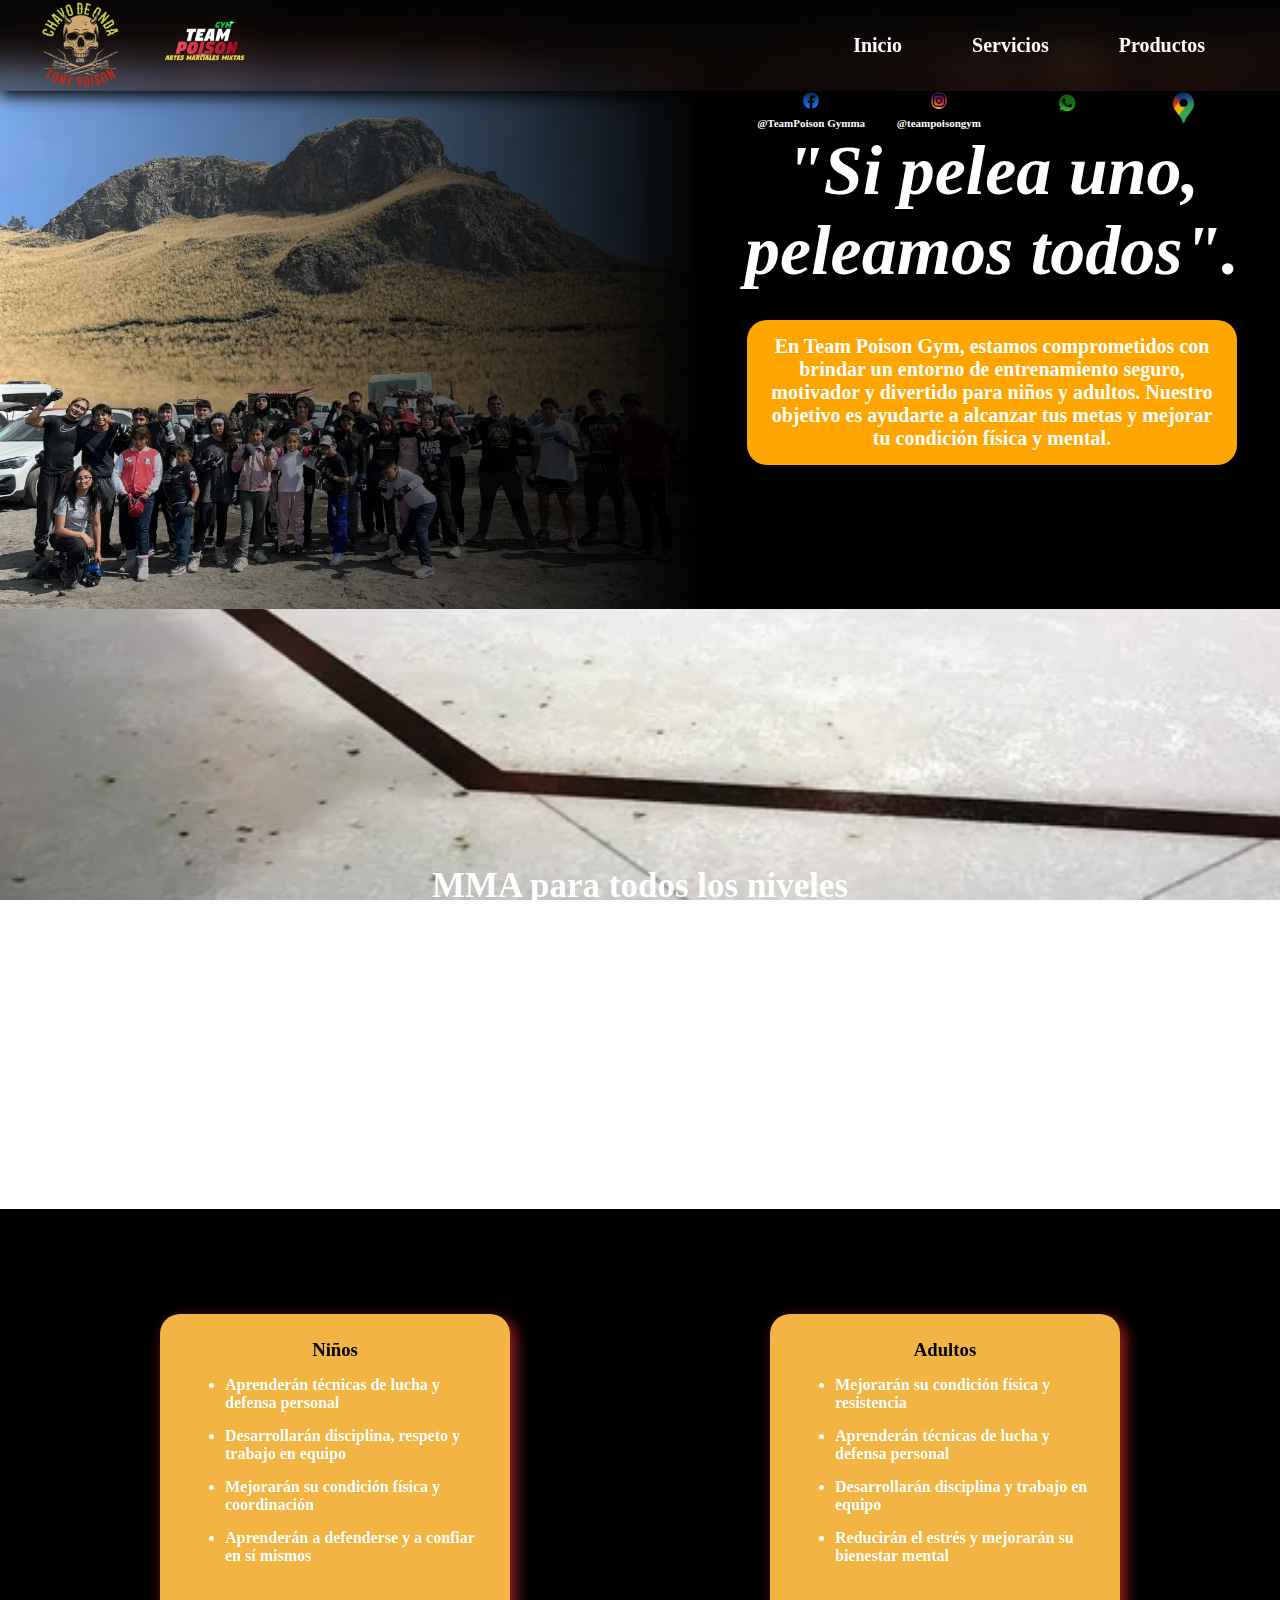
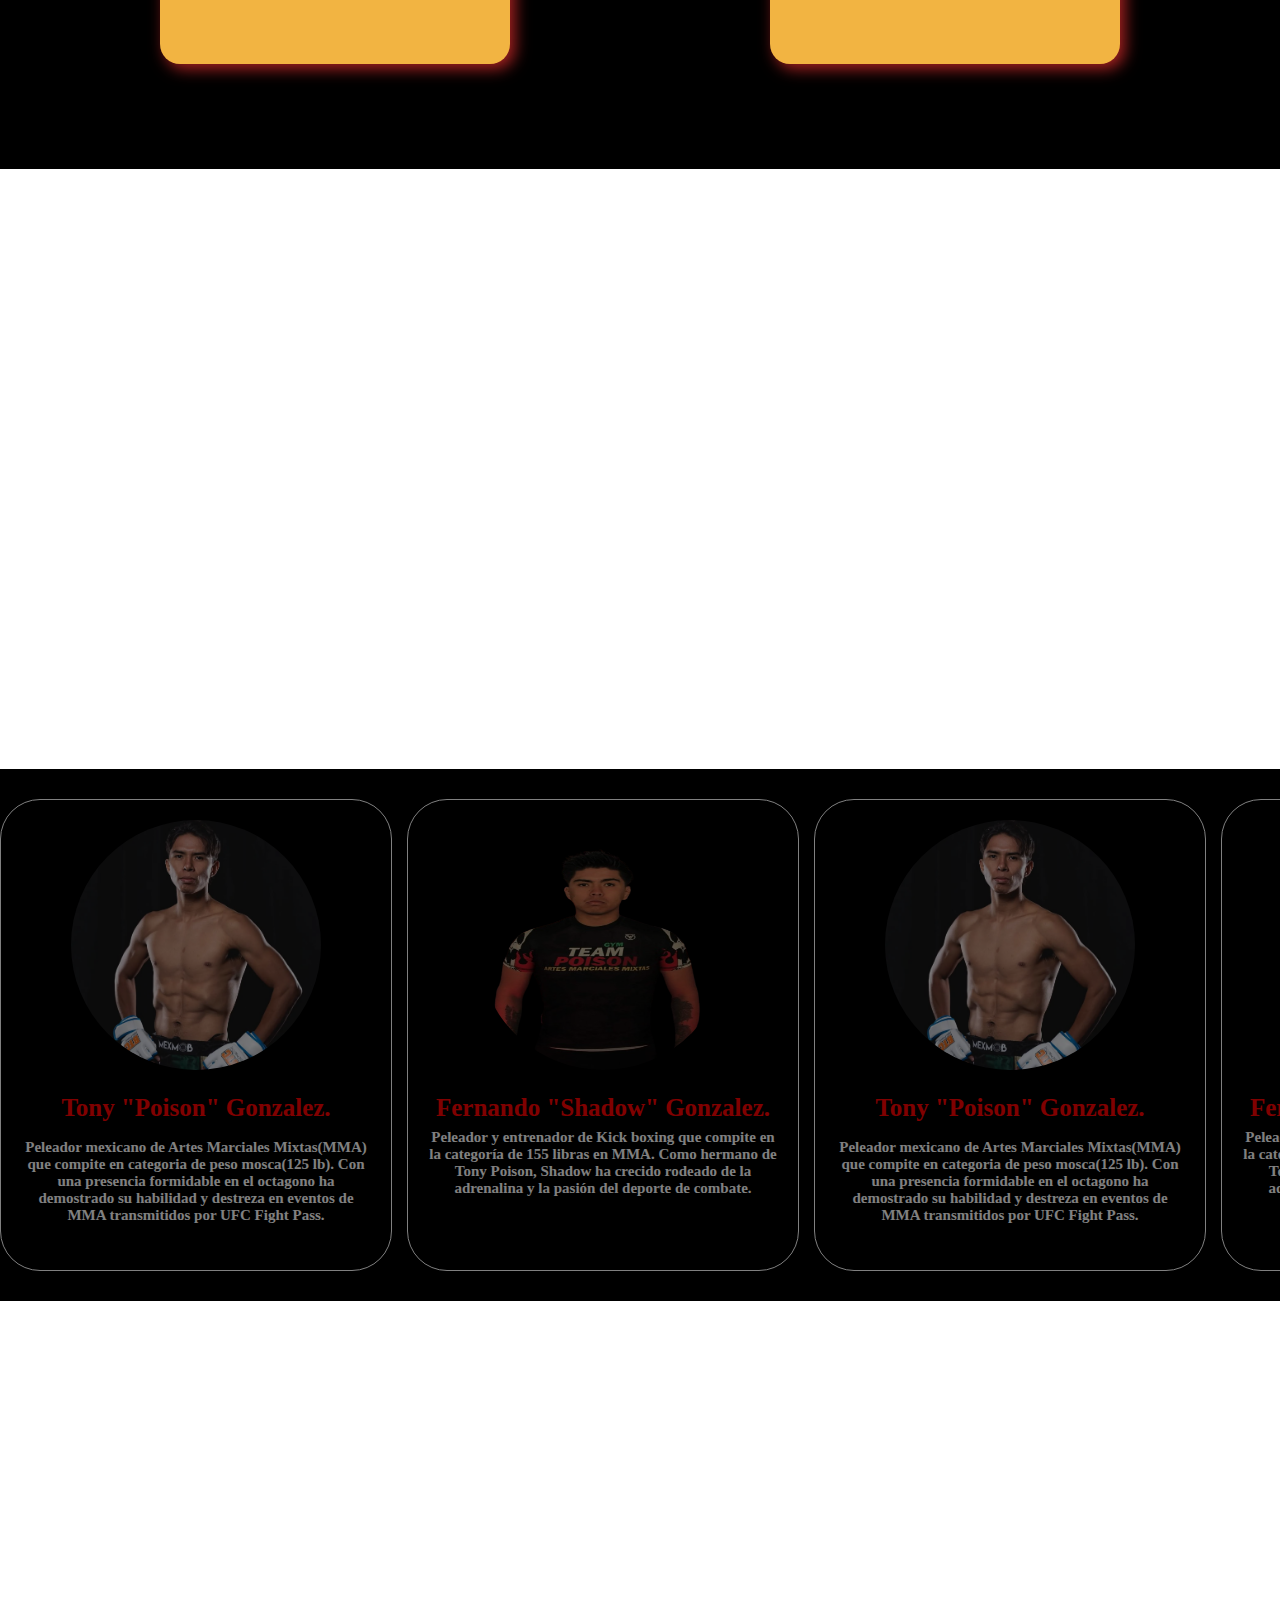
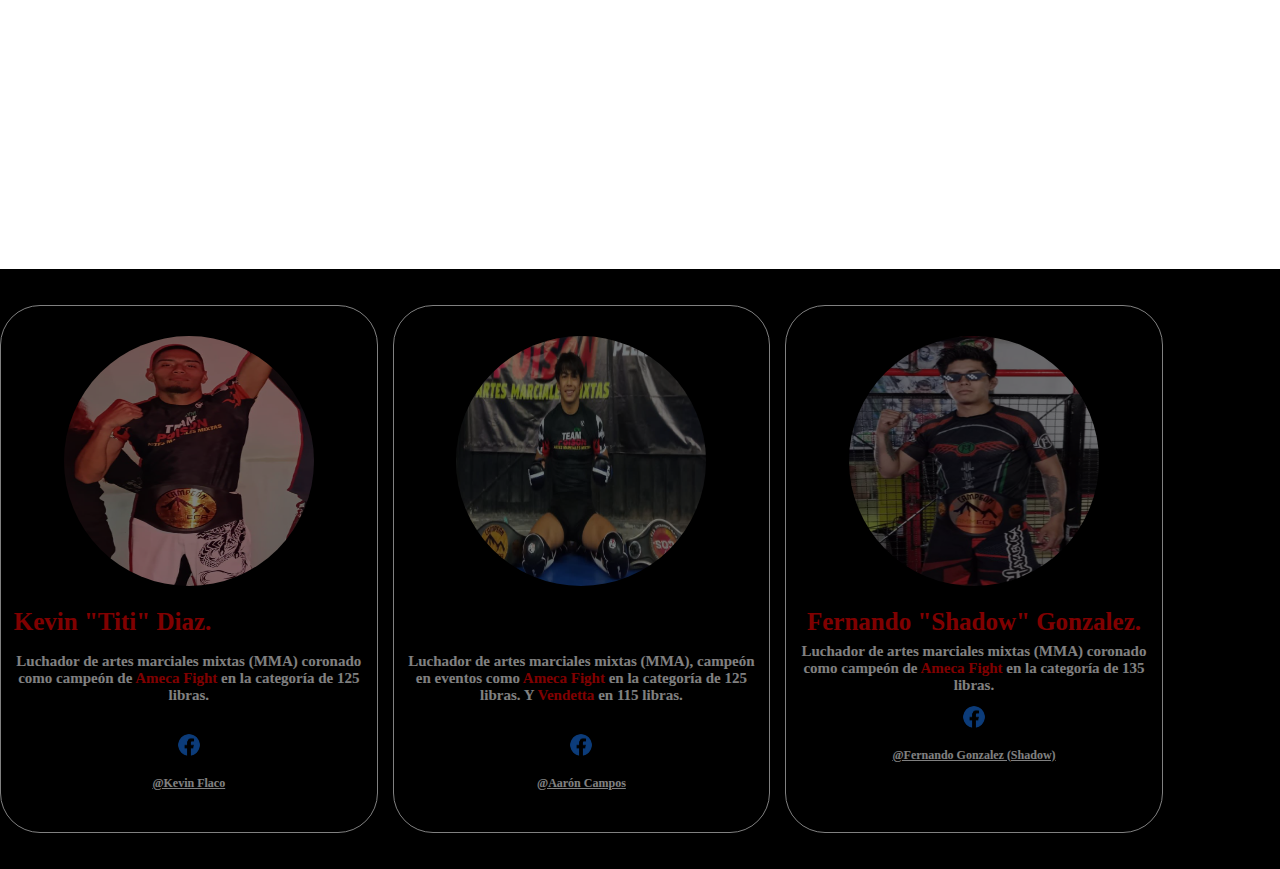
==== commit dfce4126: "Add files via upload" ====
--- a/inicio.html
+++ b/inicio.html
@@ -57,6 +57,12 @@
                         </a>
                     </div>
 
+                    <div class="ubi">
+                        <a href="https://maps.app.goo.gl/kB8GuQHEZA3ZsYFAA">
+                            <img src="ubicon-removebg-preview.png" alt="">
+                        </a>
+                    </div>
+
                 </div>
 
                 <h1>"Si pelea uno,<br> peleamos todos".</h1>
@@ -158,8 +164,6 @@
         </section>
 
 
-
-
         <section class="section4">            <!--Reciclado-->
             <div class="entrenadores">
                 <h3>Nuestros Campeones</h3>
@@ -231,6 +235,16 @@
                 
             </div>
         </section>
+
+
+
+         
+
+
+
+            
+                    
+        
         
     
 
--- a/estilote.css
+++ b/estilote.css
@@ -193,7 +193,19 @@
          background-color: white;
          transform: scale(1.1);
          transition: .3s;
-    }
+    } 
+
+    .redes .ubi img{
+        width: 25%;
+        transition: .3s;
+        border-radius: 25px;
+        mask-image: none;
+   }
+    
+   .ubi img:hover{
+        transform: scale(1.1);
+        transition: .3s;
+   }
      
     .eslogan h1{
         font-size: 120px;
@@ -472,9 +484,11 @@
     }
     
     .campeones .titi img{
-        width: 600px;
-        height: 600px;
+        width: 450px;
+        height: 450px;
         border-radius: 50%;
+        margin-top: 10%;
+        margin-bottom: 5%;
     }
 
     .campeones .titi b{
@@ -488,14 +502,13 @@
         text-align: start;
         color: white;
         text-align: center;
-        padding-top: 8%;
         width: 80%;
     }
 
     .campeones .titi .redestiti{
         width: 70%;
         text-align: center;
-        padding-top: 8%;
+        margin-top: 10%;
     }
 
     .campeones .titi .redestiti img{
@@ -545,15 +558,18 @@
     }
     
     .campeones .chuky img{
-        width: 600px;
-        height: 600px;
+        width: 450px;
+        height: 450px;
         border-radius: 50%;
+        margin-top: 10%;
+        margin-bottom: 5%;
     }
 
     .campeones .chuky b{
         color: red;
-        font-size: 60px;
+        font-size: 60px;                
         width: 80%;
+        padding-top: 5%;
     }
 
     .campeones .chuky p{
@@ -568,7 +584,7 @@
     .campeones .chuky .redeschuky{
         width: 70%;
         text-align: center;
-        padding-top: 2%;
+        margin-top: 10%;
     }
 
     .campeones .chuky .redeschuky img{
@@ -617,15 +633,19 @@
     }
     
     .campeones .fer img{
-        width: 600px;
-        height: 600px;
+        width: 450px;
+        height: 450px;
         border-radius: 50%;
+        margin-top: 10%;
+        margin-bottom: 5%;
     }
 
     .campeones .fer b{
         color: red;
         font-size: 60px;
-        width: 80%;
+        width: 50%;
+        padding-top: 5%;
+        text-align: center;
     }
 
     .campeones .fer p{
@@ -640,7 +660,7 @@
     .campeones .fer .redesfer{
         width: 70%;
         text-align: center;
-        padding-top: 2%;
+        margin-top: 10%;
     }
 
     .campeones .fer .redesfer img{
@@ -1260,6 +1280,7 @@
 }
 
 @media(min-width:1001px){
+
 
     /*barra de navegacion compu*/
     header{
@@ -1342,7 +1363,7 @@
     }
     
     .redes .face img{
-        width: 10%;
+        width: 13%;
         transition: .3s;
         border-radius: 25px;
         mask-image: none;
@@ -1355,7 +1376,7 @@
     }
      
     .redes .insta img{
-         width: 10%;
+         width: 13%;
          transition: .3s;
          border-radius: 15px;
          mask-image: none;
@@ -1368,7 +1389,7 @@
     }
      
     .redes .whats img{
-         width: 15%;
+         width: 17%;
          transition: .3s;
          border-radius: 25px;
          mask-image: none;
@@ -1379,8 +1400,22 @@
          transform: scale(1.1);
          transition: .3s;
     }
+
+    .redes .ubi img{
+        width: 20%;
+        transition: .3s;
+        border-radius: 25px;
+        mask-image: none;
+   }
+    
+   .ubi img:hover{ 
+        transform: scale(1.1);
+        transition: .3s;
+   }
+
+
      
-     .eslogan h1{
+    .eslogan h1{
         font-size: 70px;
         font-style: italic;
         color: white;
@@ -1474,8 +1509,8 @@
     }
     
     .coachs .tony img{
-        width: 200px;
-        height: 200px;
+        width: 250px;
+        height: 250px;
         border-radius: 50%;
         margin-bottom: 20px;
     }
@@ -1489,7 +1524,7 @@
         font-size: 15px;
         text-align: start;
         color: white;
-        margin-top: 40px;
+        margin-top: 5%;
         text-align: center;
     }
 
@@ -1523,8 +1558,8 @@
     }
     
     .coachs .fer img{
-        width: 200px;
-        height: 200px;
+        width: 250px;
+        height: 250px;
         border-radius: 50%;
         margin-bottom: 20px;
     }
@@ -1538,7 +1573,7 @@
         font-size: 15px;
         text-align: start;
         color: white;
-        margin-top: 40px;
+        margin-top: 2%;
         text-align: center;
     }
 
@@ -1552,7 +1587,7 @@
     .sectioncampeones{
         background-color: black;
         width: 100%;
-        height: 500px;
+        height: 600px;
         align-content: center;
     }
 
@@ -1571,6 +1606,7 @@
     .campeones::-webkit-scrollbar{
         display: none;
     }
+
 
     .campeones .titi{
         background-color: black;
@@ -1598,9 +1634,11 @@
     }
     
     .campeones .titi img{
-        width: 300px;
-        height: 300px;
+        width: 250px;
+        height: 250px;
         border-radius: 50%;
+        margin-top: 5%;
+        margin-bottom: 5%;
     }
 
     .campeones .titi b{
@@ -1668,15 +1706,16 @@
     }
     
     .campeones .chuky img{
-        width: 300px;
-        height: 300px;
+        width: 250px;
+        height: 250px;
         border-radius: 50%;
+        margin-top: 5%;
+        margin-bottom: 5%;
     }
 
     .campeones .chuky b{
-        color: red;
+        color: red´;
         font-size: 25px;
-        margin-top: 10%;
     }
 
     .campeones .chuky p{
@@ -1739,9 +1778,11 @@
     }
     
     .campeones .fer img{
-        width: 300px;
-        height: 300px;
+        width: 250px;
+        height: 250px;
         border-radius: 50%;
+        margin-top: 5%;
+        margin-bottom: 5%;
     }
 
     .campeones .fer b{
@@ -1761,7 +1802,6 @@
     .campeones .fer .redesfer{
         width: 70%;
         text-align: center;
-        margin-top: 2%;
     }
 
     .campeones .fer .redesfer img{
@@ -1779,6 +1819,8 @@
        color: white;
        font-size: 12px;
     } 
+
+
 
 }
 
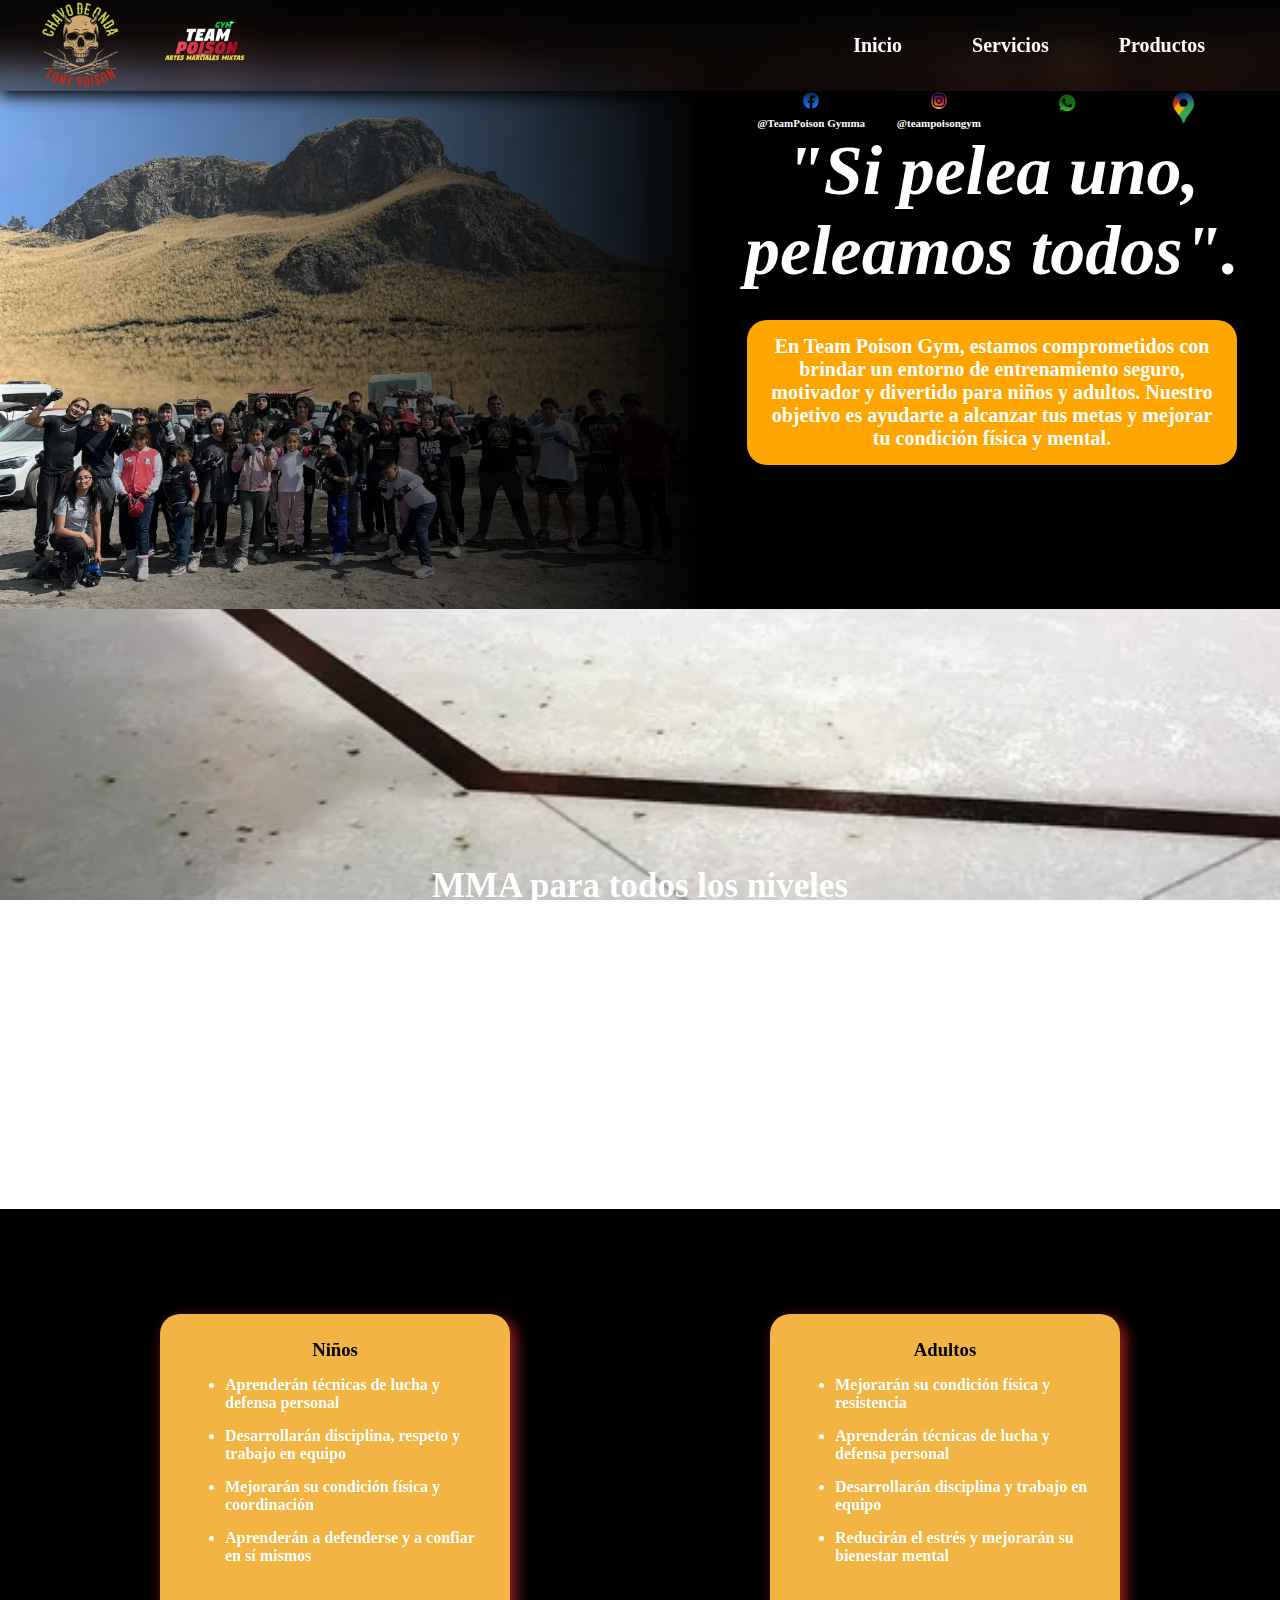
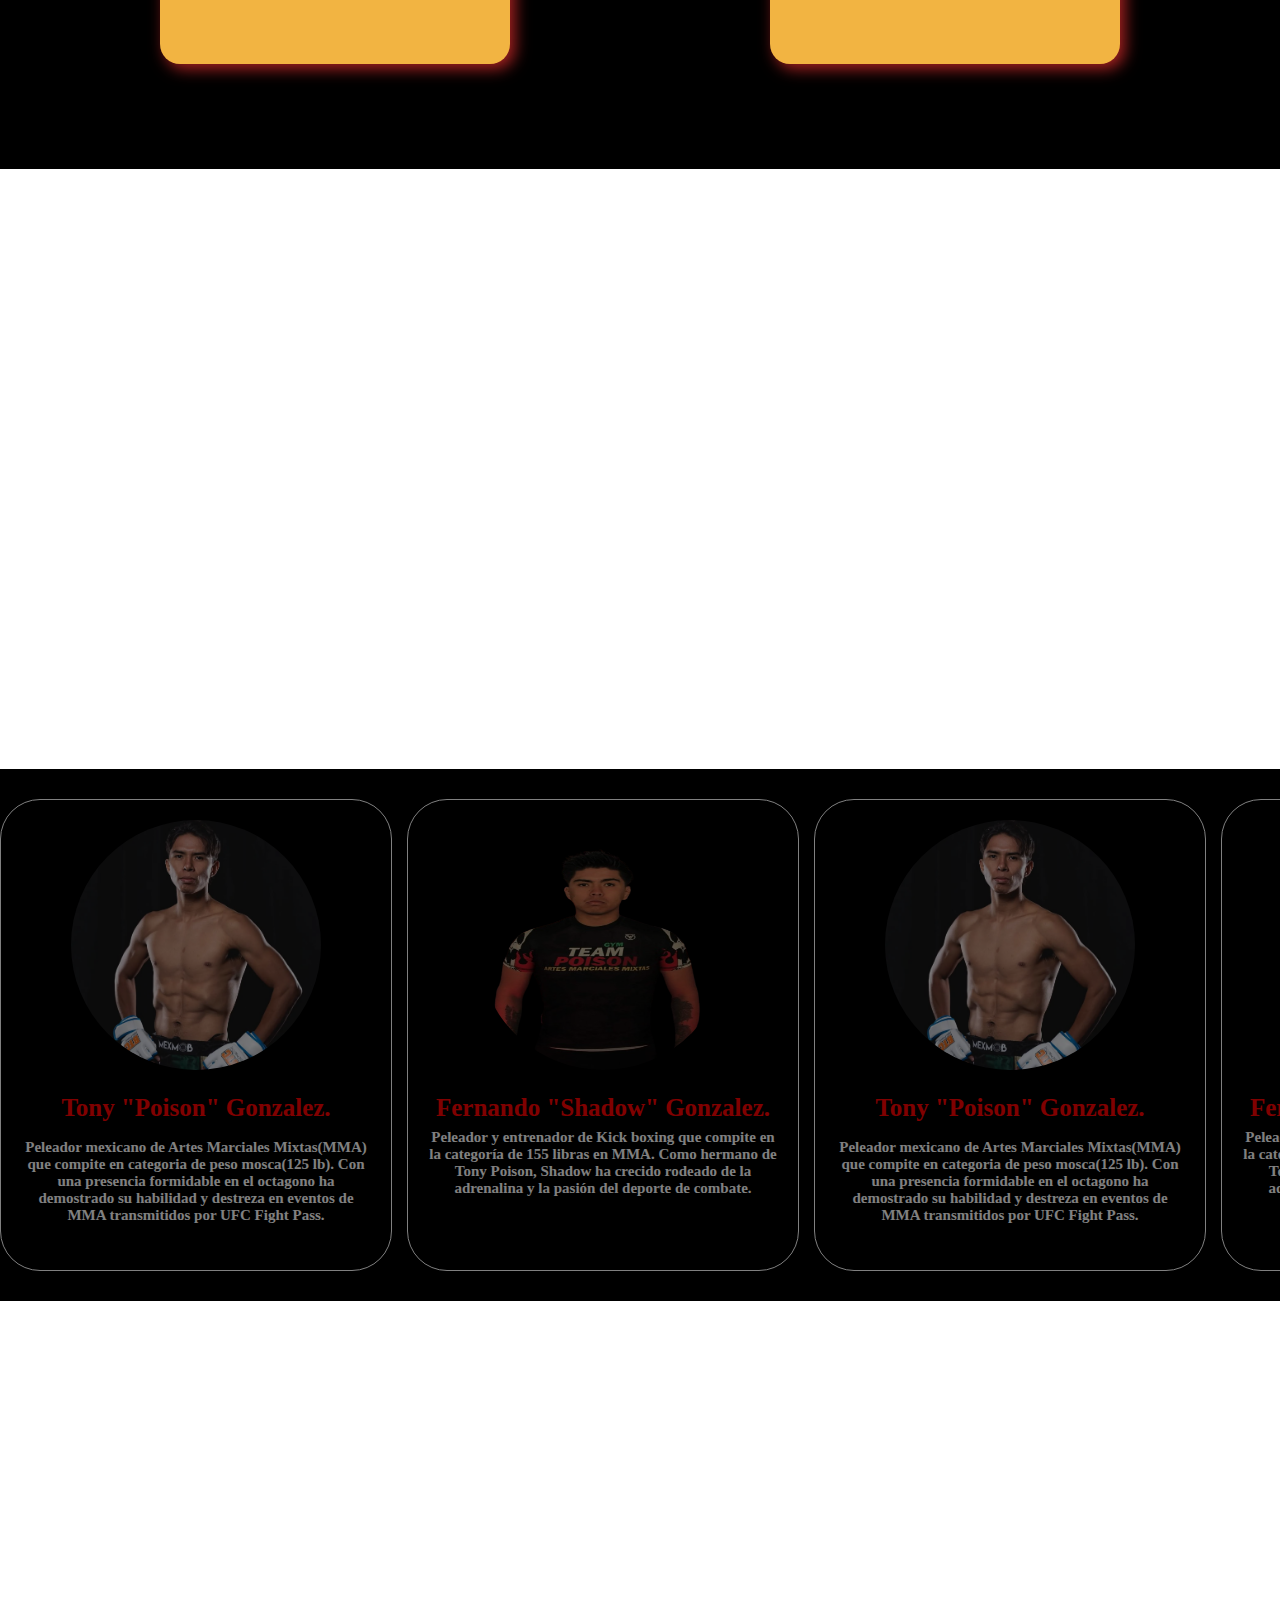
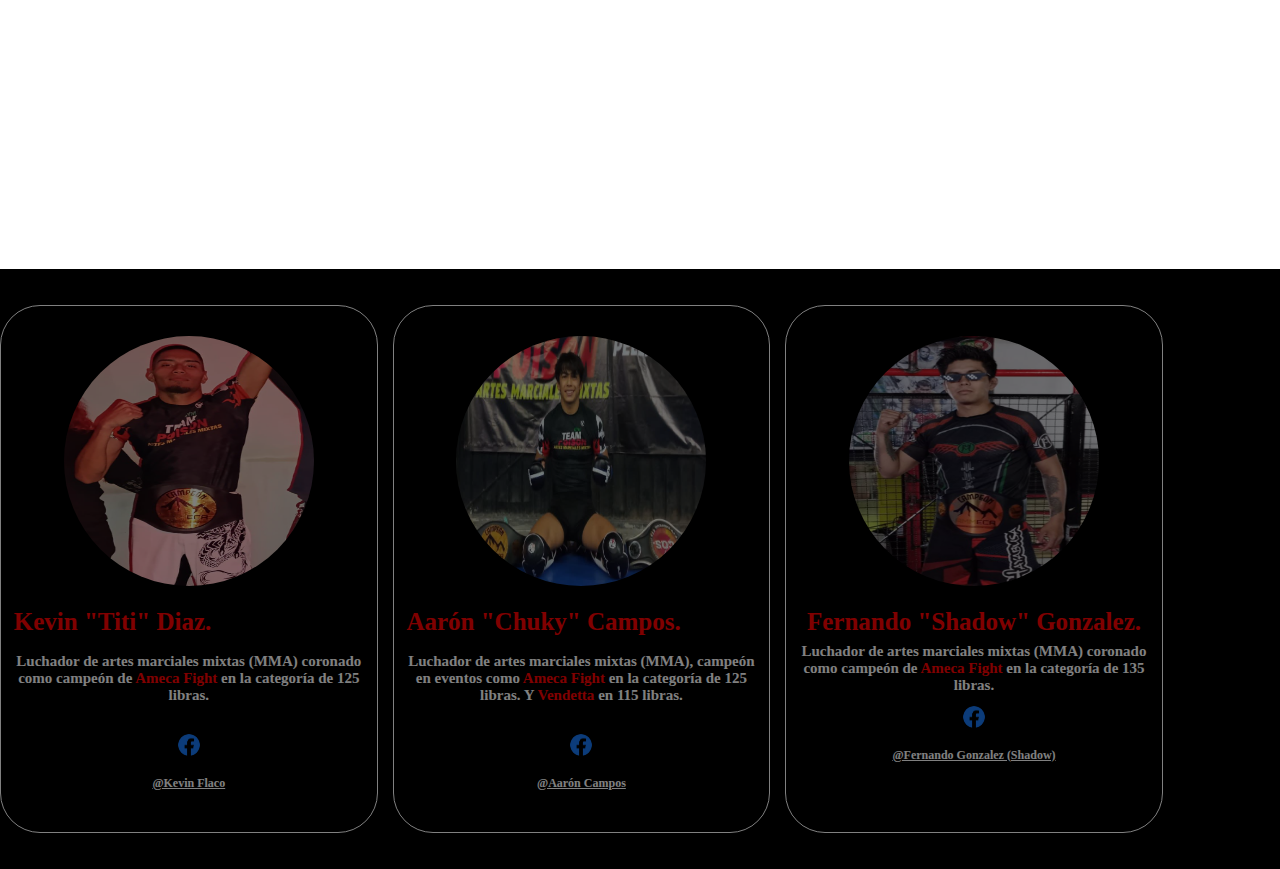
==== commit 947cc3c8: "Add files via upload" ====
--- a/inicio.html
+++ b/inicio.html
@@ -195,23 +195,27 @@
                 </div>
 
 
-
-                <div class="chuky">
+                <div class="titi">
                     <div class="img">
                         <img src="camchu.jpg">
                     </div>
                     <b>Aarón "Chuky" Campos.</b>
                     <p>Luchador de artes marciales mixtas (MMA), campeón en eventos como<c style="color: red;"> Ameca Fight </c>en la categoría de 125 libras. Y <c style="color: red;"> Vendetta </c>en 115 libras.</p>
 
-                    <div class="redeschuky">
-                        <div class="facechuky">
+
+                    <div class="redestiti">
+                        <div class="facetiti">
                             <a target="blank_" href="https://www.facebook.com/profile.php?id=100088237172173">
-                                <img src="faceeeee-removebg-preview.png"><br>@Aarón Campos 
+                                <img src="faceeeee-removebg-preview.png"><br>@Aarón Campos
                             </a>
                         </div>
                     </div>
                     
                 </div>
+
+
+
+                
 
 
                 <div class="fer">
@@ -249,4 +253,4 @@
     
 
     </body> 
-</html>+</html>
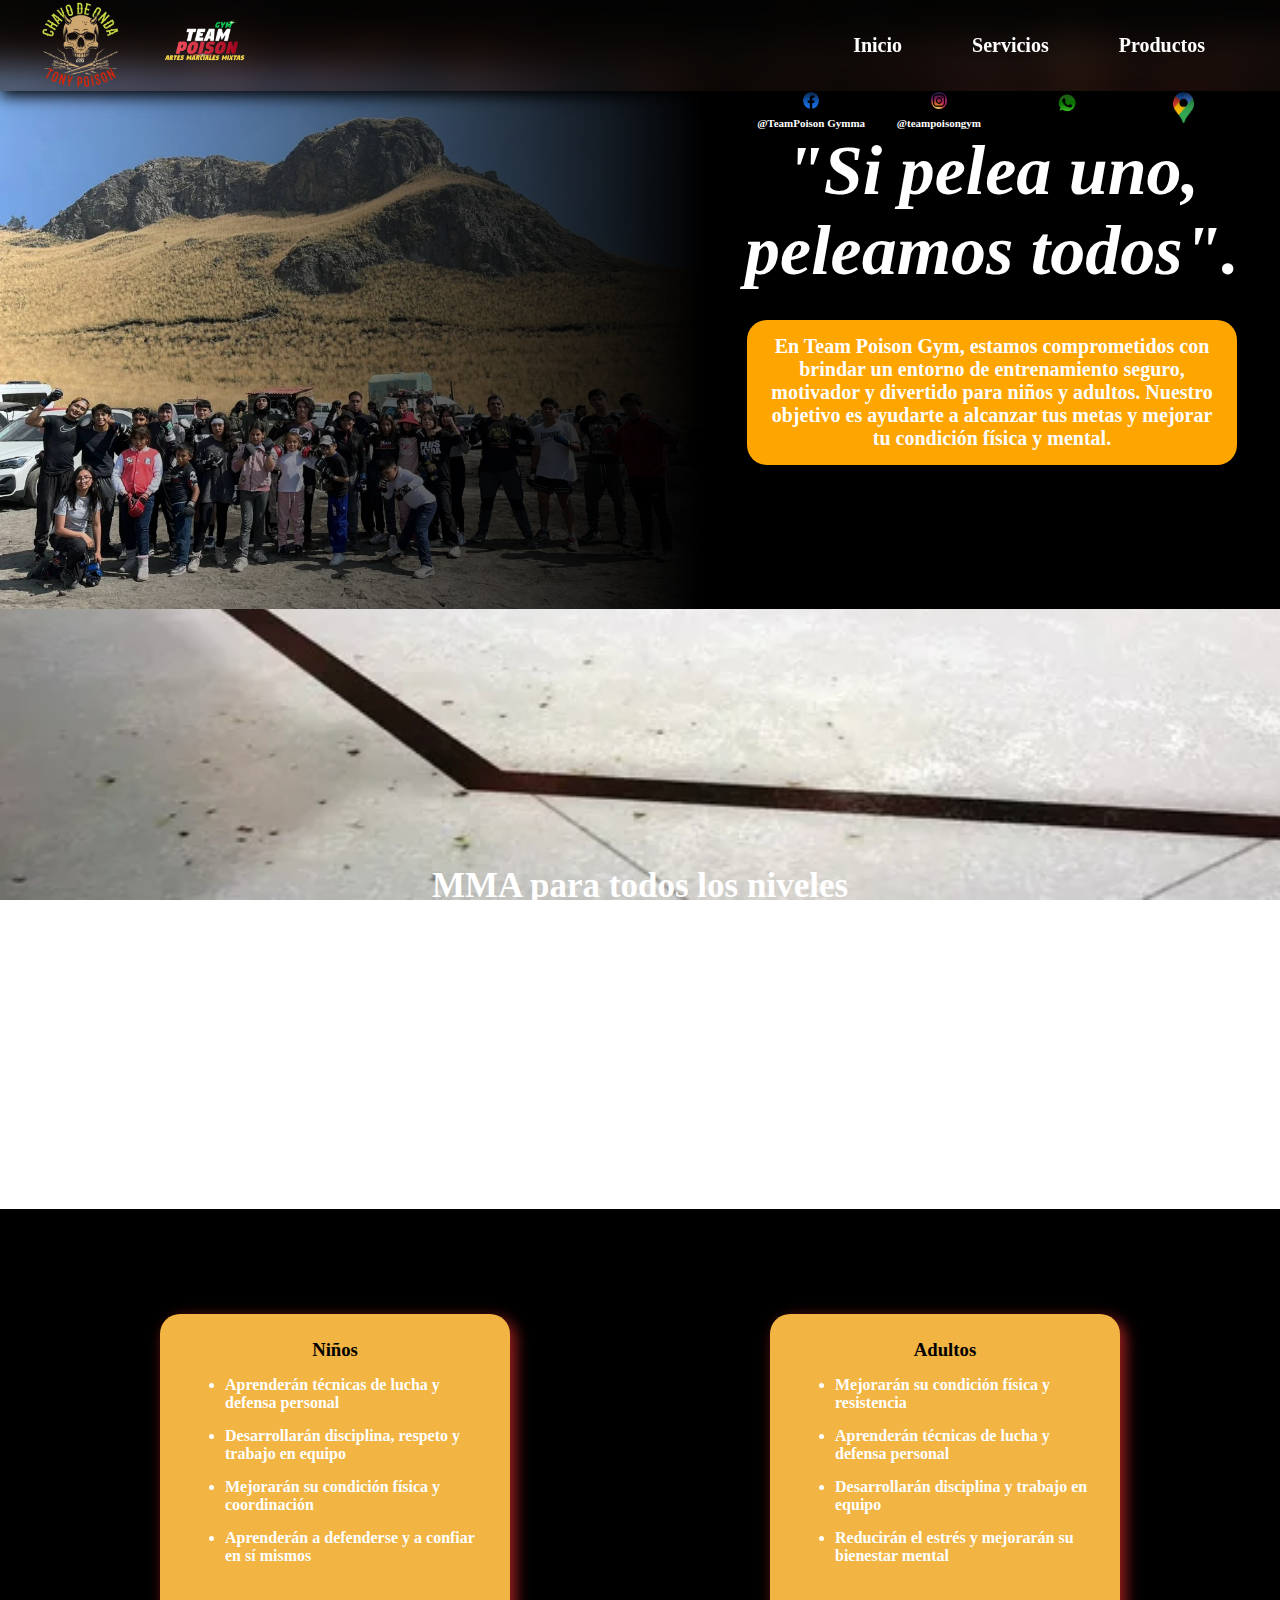
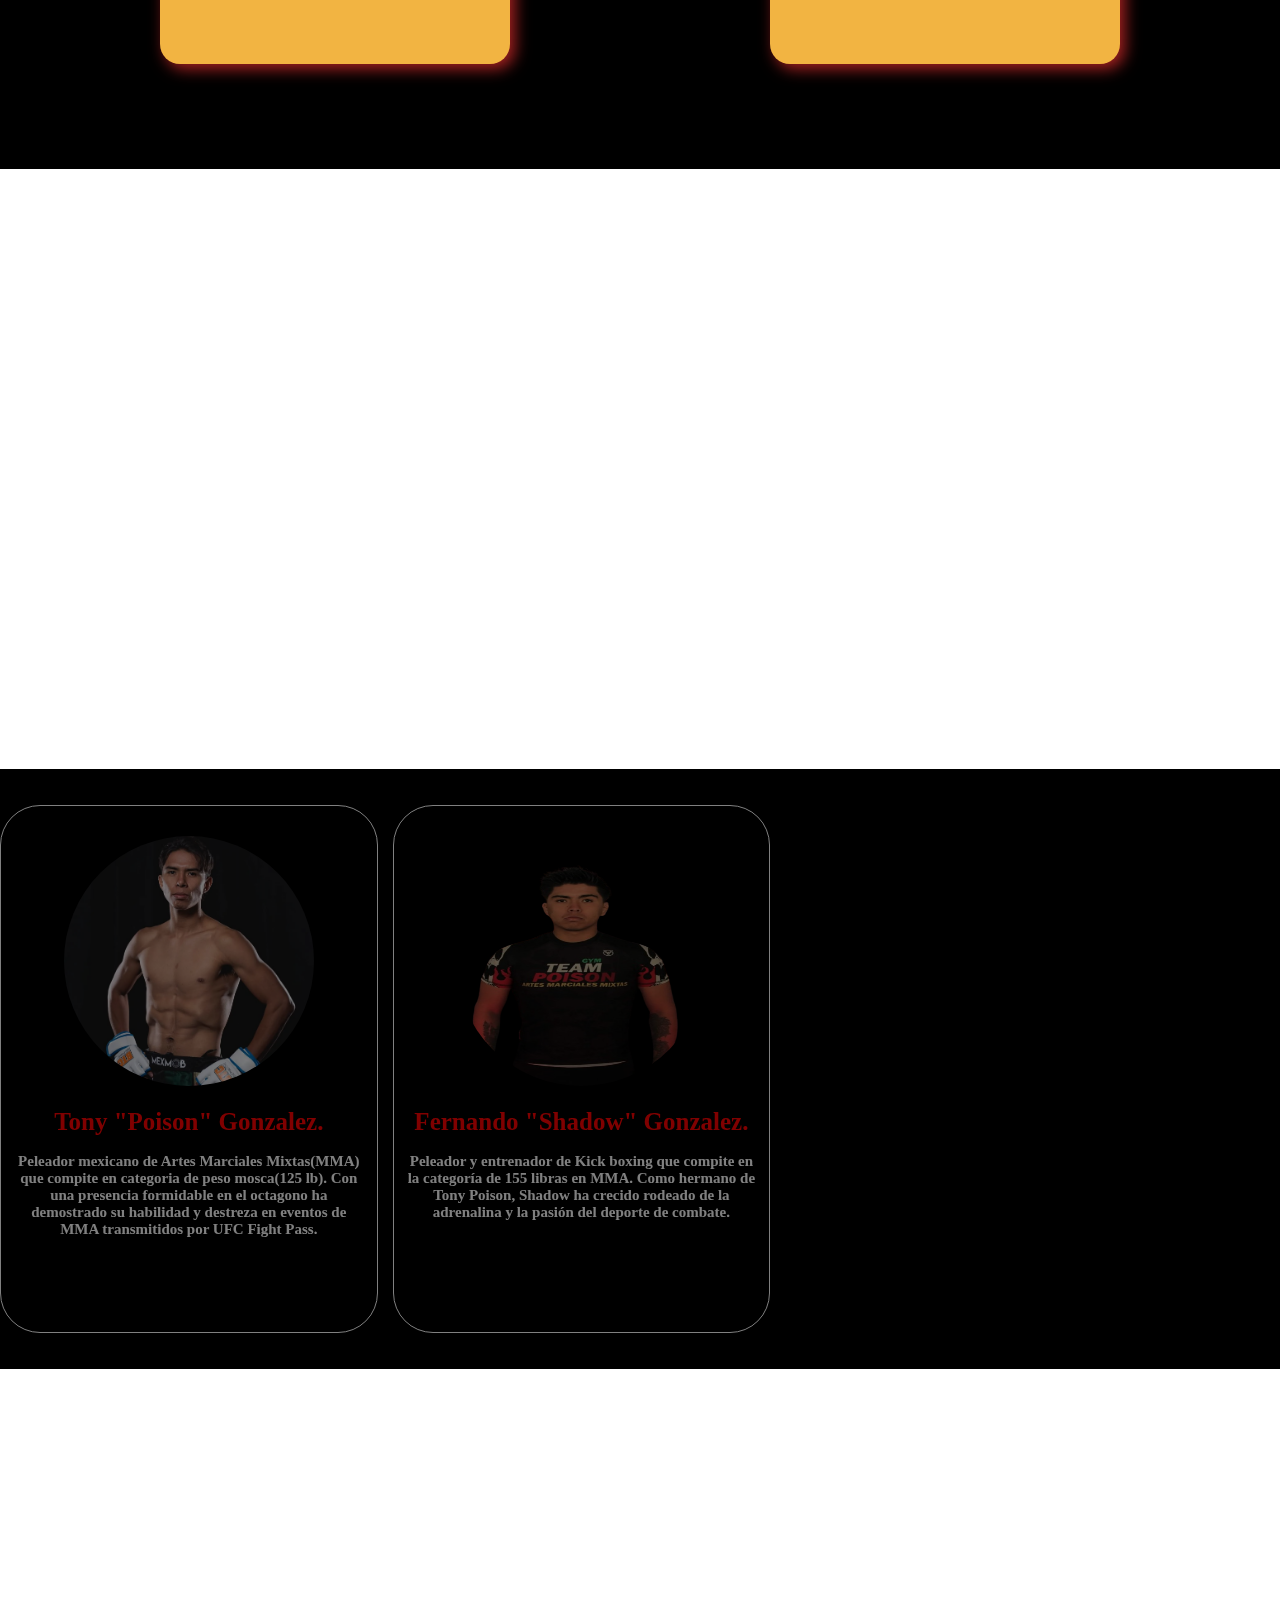
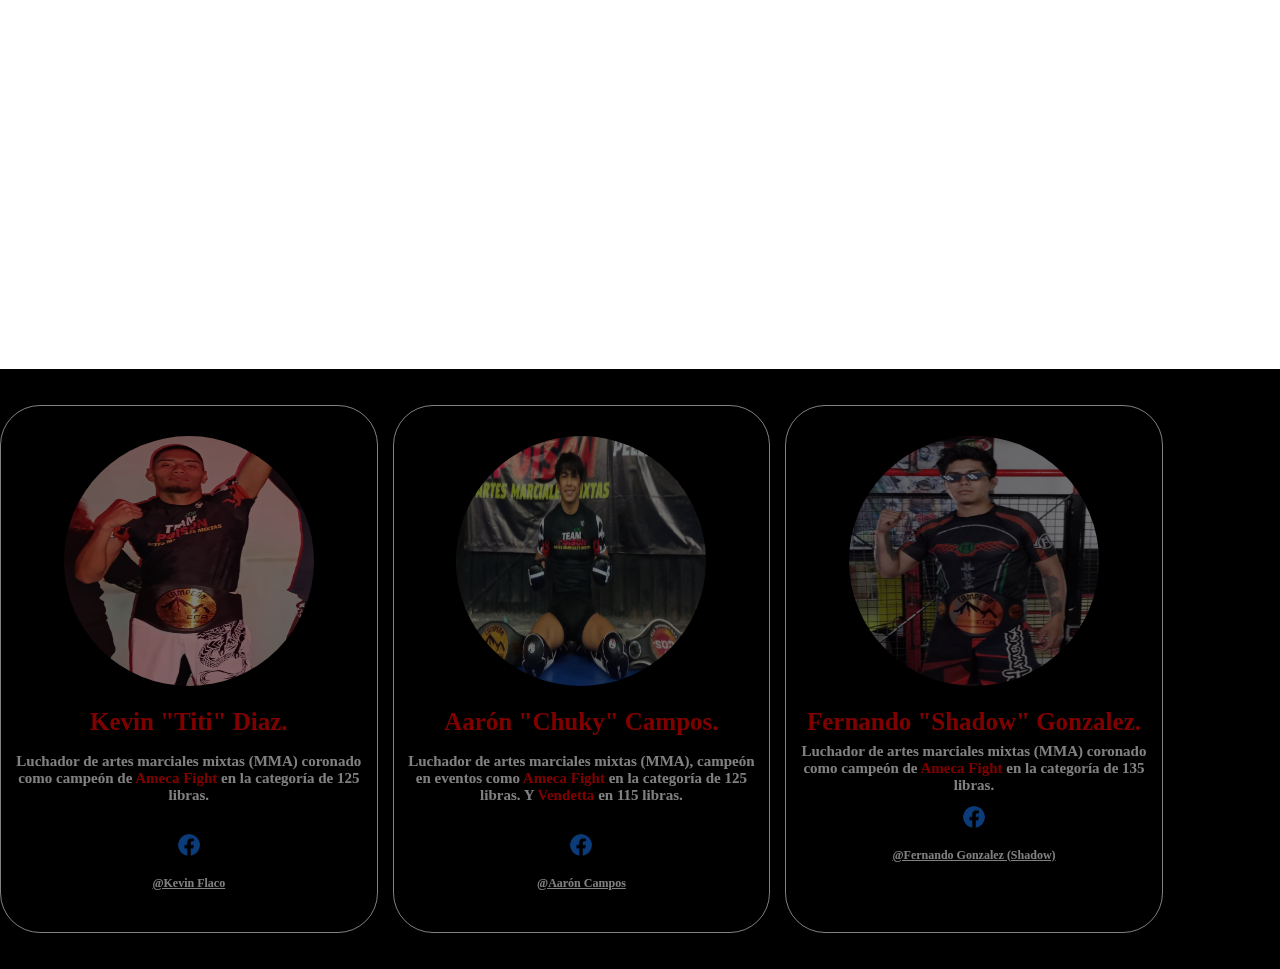
==== commit 79c724a3: "Add files via upload" ====
--- a/inicio.html
+++ b/inicio.html
@@ -58,7 +58,7 @@
                     </div>
 
                     <div class="ubi">
-                        <a href="https://maps.app.goo.gl/kB8GuQHEZA3ZsYFAA">
+                        <a href="https://maps.app.goo.gl/vGd2ws8QGtYrEA8bA">
                             <img src="ubicon-removebg-preview.png" alt="">
                         </a>
                     </div>
@@ -113,7 +113,7 @@
         <section class="section5">
             <div class="coachs">
                 <div class="tony">
-                    <div>
+                    <div class="img">
                         <img src="poison.jpg">
                     </div>
                     <b>Tony "Poison" Gonzalez. </b>
@@ -121,39 +121,7 @@
                 </div>
 
                 <div class="fer">
-                    <div>
-                        <img src="fernando2.png">
-                    </div>
-                    <b>Fernando "Shadow" Gonzalez. </b>
-                    <p>Peleador y entrenador de Kick boxing que compite en la categoría de 155 libras en MMA. Como hermano de Tony Poison, Shadow ha crecido rodeado de la adrenalina y la pasión del deporte de combate.</p>
-                </div>
-
-                <div class="tony">
-                    <div>
-                        <img src="poison.jpg">
-                    </div>
-                    <b>Tony "Poison" Gonzalez. </b>
-                    <p>Peleador mexicano de Artes Marciales Mixtas(MMA) que compite en categoria de peso mosca(125 lb). Con una presencia formidable en el octagono ha demostrado su habilidad y destreza en eventos de MMA transmitidos por UFC Fight Pass.</p>
-                </div>
-
-                <div class="fer">
-                    <div>
-                        <img src="fernando2.png">
-                    </div>
-                    <b>Fernando "Shadow" Gonzalez. </b>
-                    <p>Peleador y entrenador de Kick boxing que compite en la categoría de 155 libras en MMA. Como hermano de Tony Poison, Shadow ha crecido rodeado de la adrenalina y la pasión del deporte de combate.</p>
-                </div>
-
-                <div class="tony">
-                    <div>
-                        <img src="poison.jpg">
-                    </div>
-                    <b>Tony "Poison" Gonzalez. </b>
-                    <p>Peleador mexicano de Artes Marciales Mixtas(MMA) que compite en categoria de peso mosca(125 lb). Con una presencia formidable en el octagono ha demostrado su habilidad y destreza en eventos de MMA transmitidos por UFC Fight Pass.</p>
-                </div>
-
-                <div class="fer">
-                    <div>
+                    <div class="img">
                         <img src="fernando2.png">
                     </div>
                     <b>Fernando "Shadow" Gonzalez. </b>
@@ -195,7 +163,7 @@
                 </div>
 
 
-                <div class="titi">
+                <div class="chuky">
                     <div class="img">
                         <img src="camchu.jpg">
                     </div>
@@ -203,8 +171,8 @@
                     <p>Luchador de artes marciales mixtas (MMA), campeón en eventos como<c style="color: red;"> Ameca Fight </c>en la categoría de 125 libras. Y <c style="color: red;"> Vendetta </c>en 115 libras.</p>
 
 
-                    <div class="redestiti">
-                        <div class="facetiti">
+                    <div class="redeschuky">
+                        <div class="facechuky">
                             <a target="blank_" href="https://www.facebook.com/profile.php?id=100088237172173">
                                 <img src="faceeeee-removebg-preview.png"><br>@Aarón Campos
                             </a>
@@ -212,10 +180,6 @@
                     </div>
                     
                 </div>
-
-
-
-                
 
 
                 <div class="fer">
@@ -253,4 +217,4 @@
     
 
     </body> 
-</html>
+</html>  
--- a/estilote.css
+++ b/estilote.css
@@ -1413,6 +1413,8 @@
         transition: .3s;
    }
 
+   
+
 
      
     .eslogan h1{
@@ -1459,10 +1461,13 @@
 
 
 
+
+
+
     .section5{
         background-color: black;
         width: 100%;
-        height: 500px;
+        height: 600px;
         align-content: center;
     }
 
@@ -1484,17 +1489,16 @@
 
     .coachs .tony{
         background-color: black;
-        width: 350px;
-        height: 450px;
-        text-align: center;
-        padding-top: 20px;
-        padding-left: 20px;
-        padding-right: 20px;
         border: 1px solid white;
         border-radius: 40px;
         opacity: .5;
         transition: .3s;
         scroll-snap-align: center;
+        justify-items: center;
+        padding: 1%;
+        width: 350px;
+        height: 500px;
+        text-align: center;
     }
 
     .coachs .tony:hover{
@@ -1504,15 +1508,17 @@
         box-shadow: 5px 5px 15px red;
     }
     
-    .coachs .tony div{
+    .coachs .tony .img{
         width: 350px;
+        text-align: center;
     }
     
     .coachs .tony img{
         width: 250px;
         height: 250px;
         border-radius: 50%;
-        margin-bottom: 20px;
+        margin-top: 5%;
+        margin-bottom: 5%;
     }
 
     .coachs .tony b{
@@ -1524,8 +1530,8 @@
         font-size: 15px;
         text-align: start;
         color: white;
+        text-align: center;
         margin-top: 5%;
-        text-align: center;
     }
 
 
@@ -1533,17 +1539,16 @@
 
     .coachs .fer{
         background-color: black;
-        width: 350px;
-        height: 450px;
-        text-align: center;
-        padding-top: 20px;
-        padding-left: 20px;
-        padding-right: 20px;
         border: 1px solid white;
         border-radius: 40px;
         opacity: .5;
         transition: .3s;
         scroll-snap-align: center;
+        justify-items: center;
+        padding: 1%;
+        width: 350px;
+        height: 500px;
+        text-align: center;
     }
 
     .coachs .fer:hover{
@@ -1553,15 +1558,17 @@
         box-shadow: 5px 5px 15px red;
     }
     
-    .coachs .fer div{
+    .coachs .fer .img{
         width: 350px;
+        text-align: center;
     }
     
     .coachs .fer img{
         width: 250px;
         height: 250px;
         border-radius: 50%;
-        margin-bottom: 20px;
+        margin-top: 5%;
+        margin-bottom: 5%;
     }
 
     .coachs .fer b{
@@ -1573,10 +1580,11 @@
         font-size: 15px;
         text-align: start;
         color: white;
-        margin-top: 2%;
-        text-align: center;
-    }
-
+        text-align: center;
+        margin-top: 5%;
+    }
+
+    
 
 
 
@@ -1606,7 +1614,6 @@
     .campeones::-webkit-scrollbar{
         display: none;
     }
-
 
     .campeones .titi{
         background-color: black;
@@ -1619,6 +1626,7 @@
         padding: 1%;
         width: 350px;
         height: 500px;
+        text-align: center;
     }
 
     .campeones .titi:hover{
@@ -1675,7 +1683,6 @@
        color: white;
        font-size: 12px;
     }
-
 
 
 
@@ -1691,6 +1698,7 @@
         padding: 1%;
         width: 350px;
         height: 500px;
+        text-align: center;
     }
 
     .campeones .chuky:hover{
@@ -1714,7 +1722,7 @@
     }
 
     .campeones .chuky b{
-        color: red´;
+        color: red;
         font-size: 25px;
     }
 
@@ -1747,7 +1755,6 @@
        color: white;
        font-size: 12px;
     }
-
 
 
 
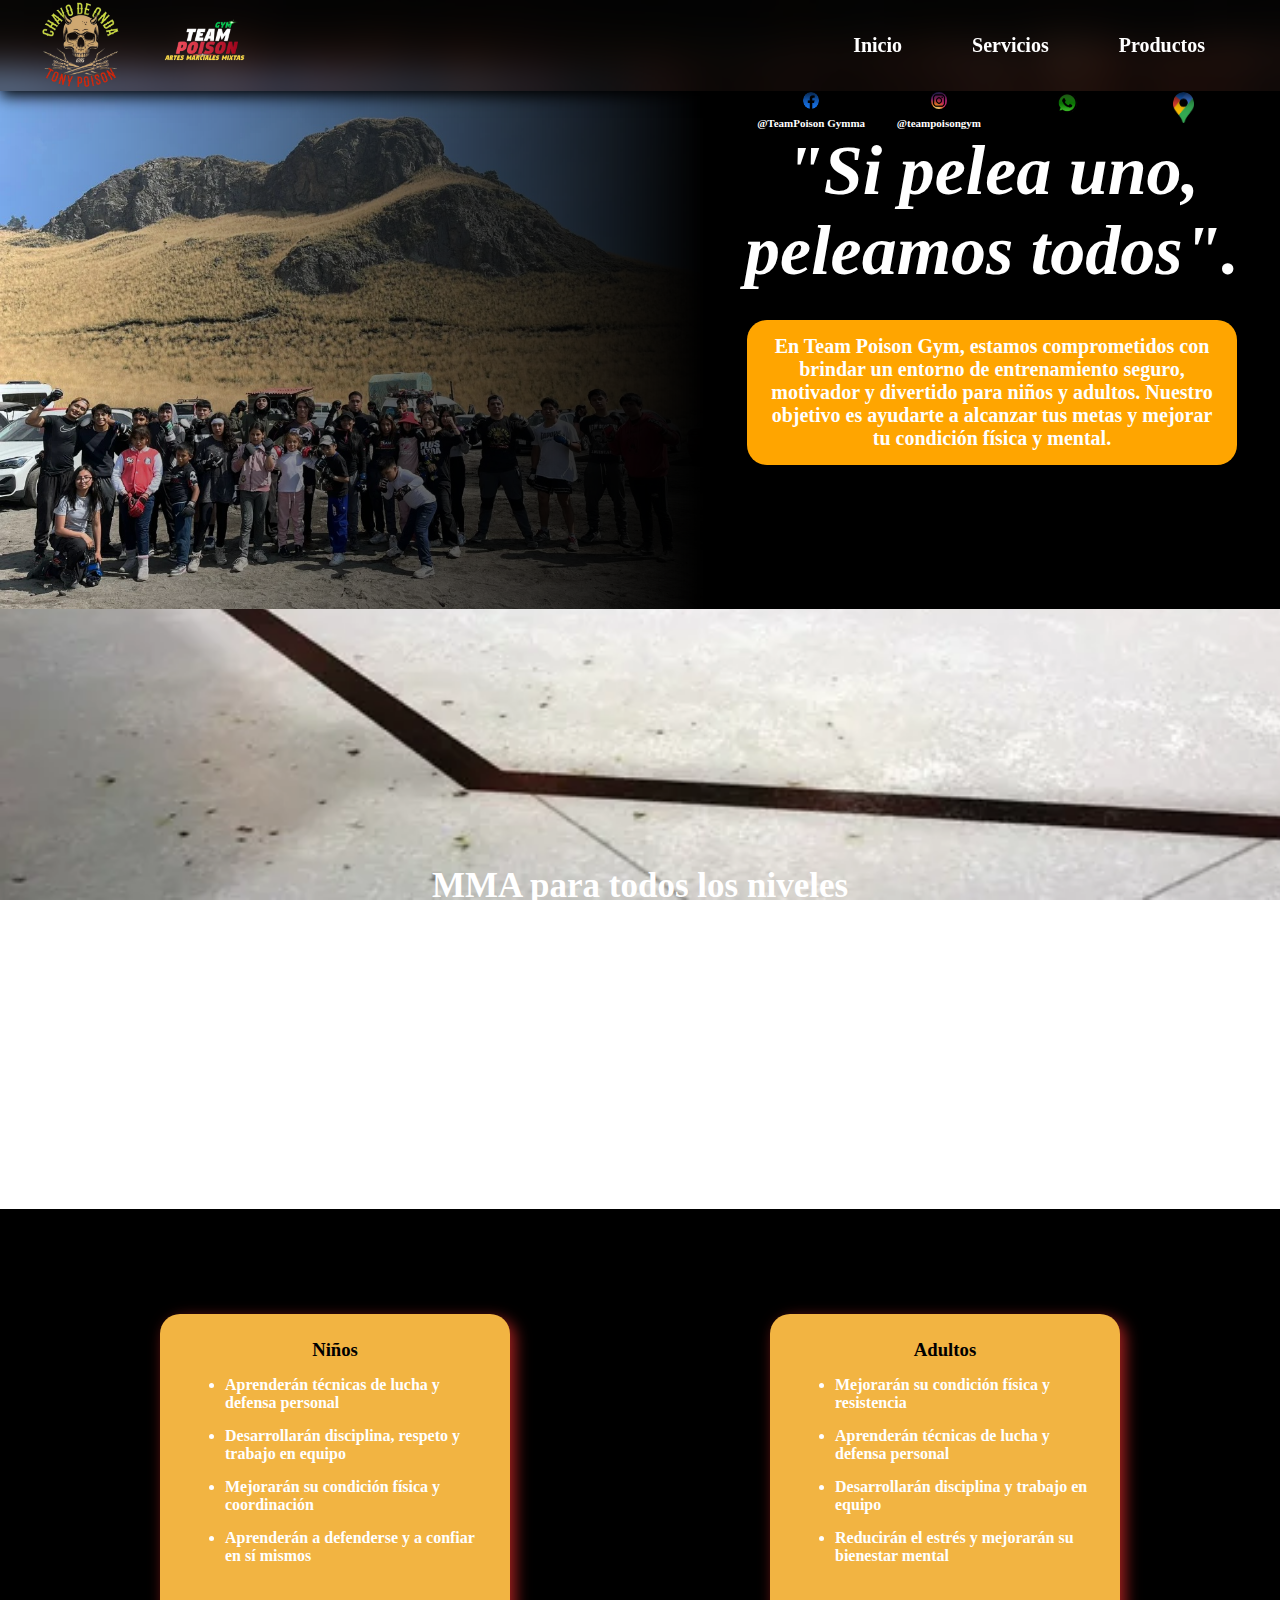
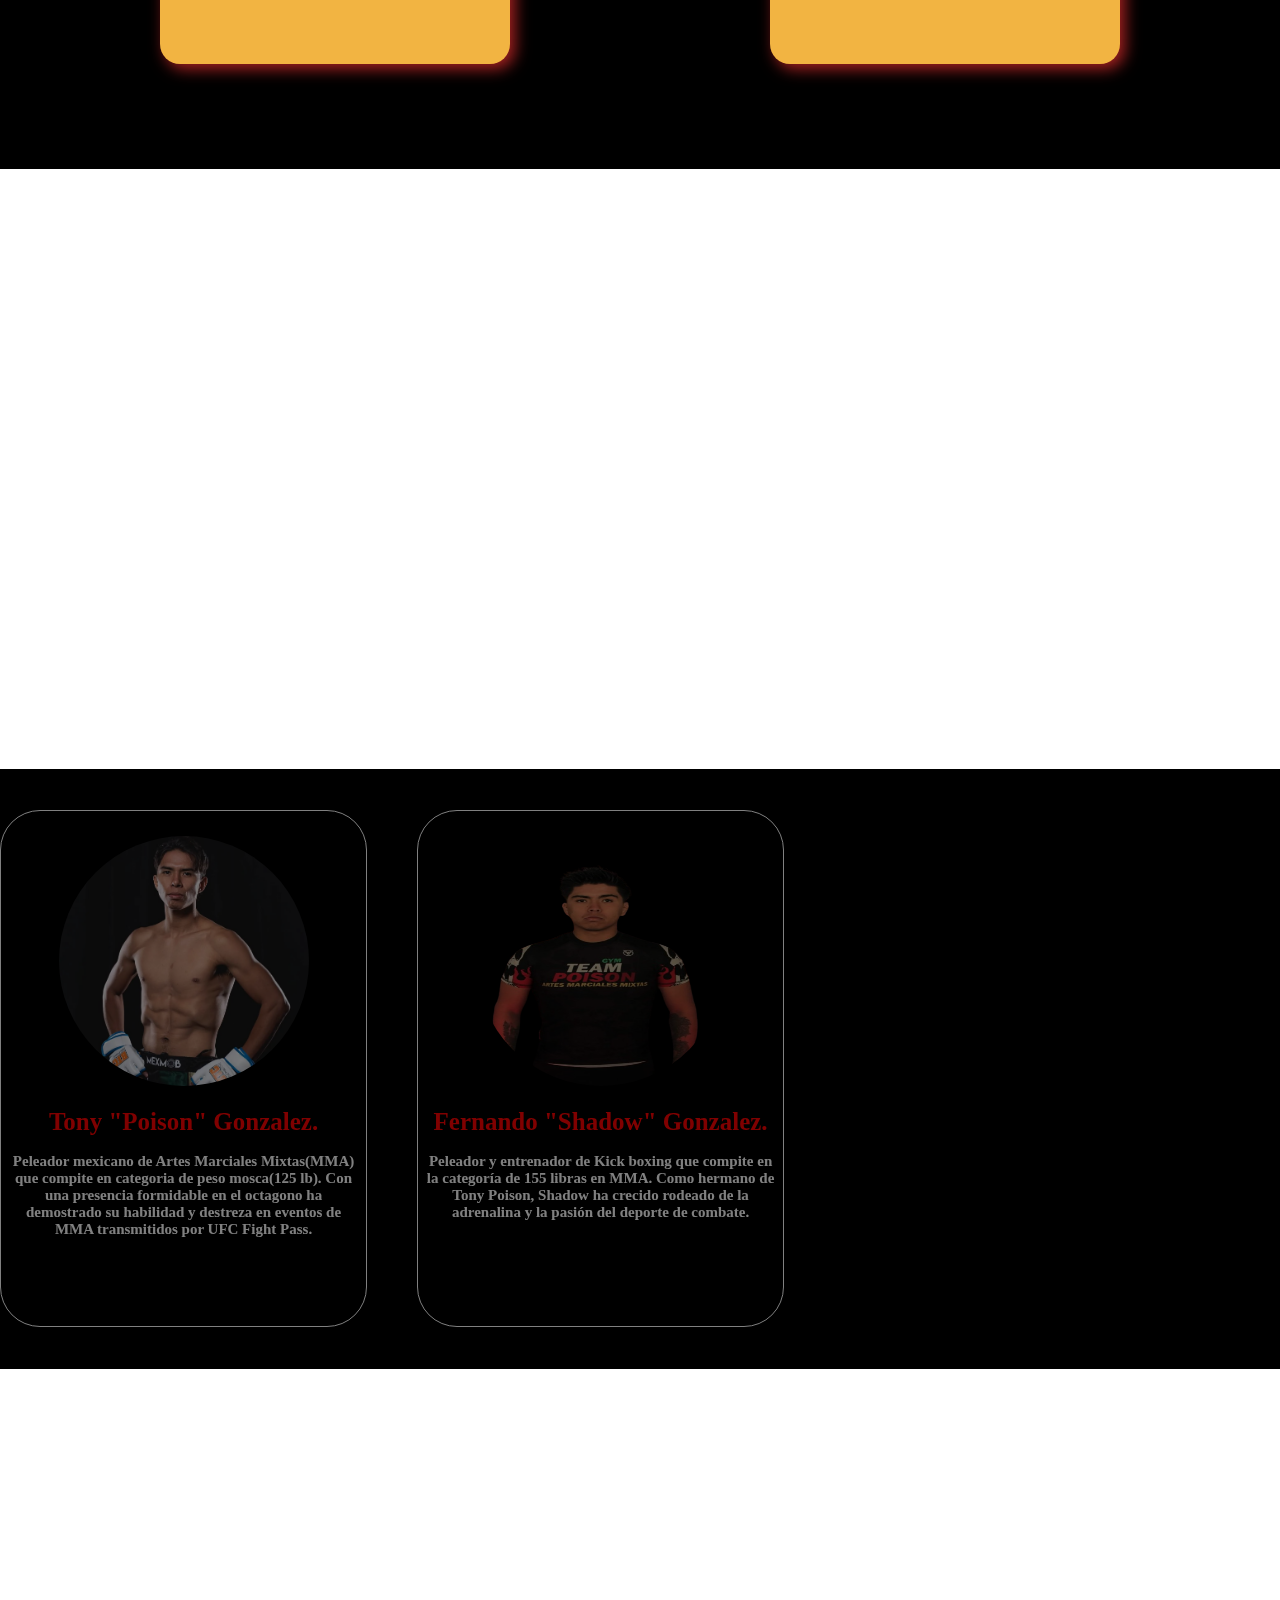
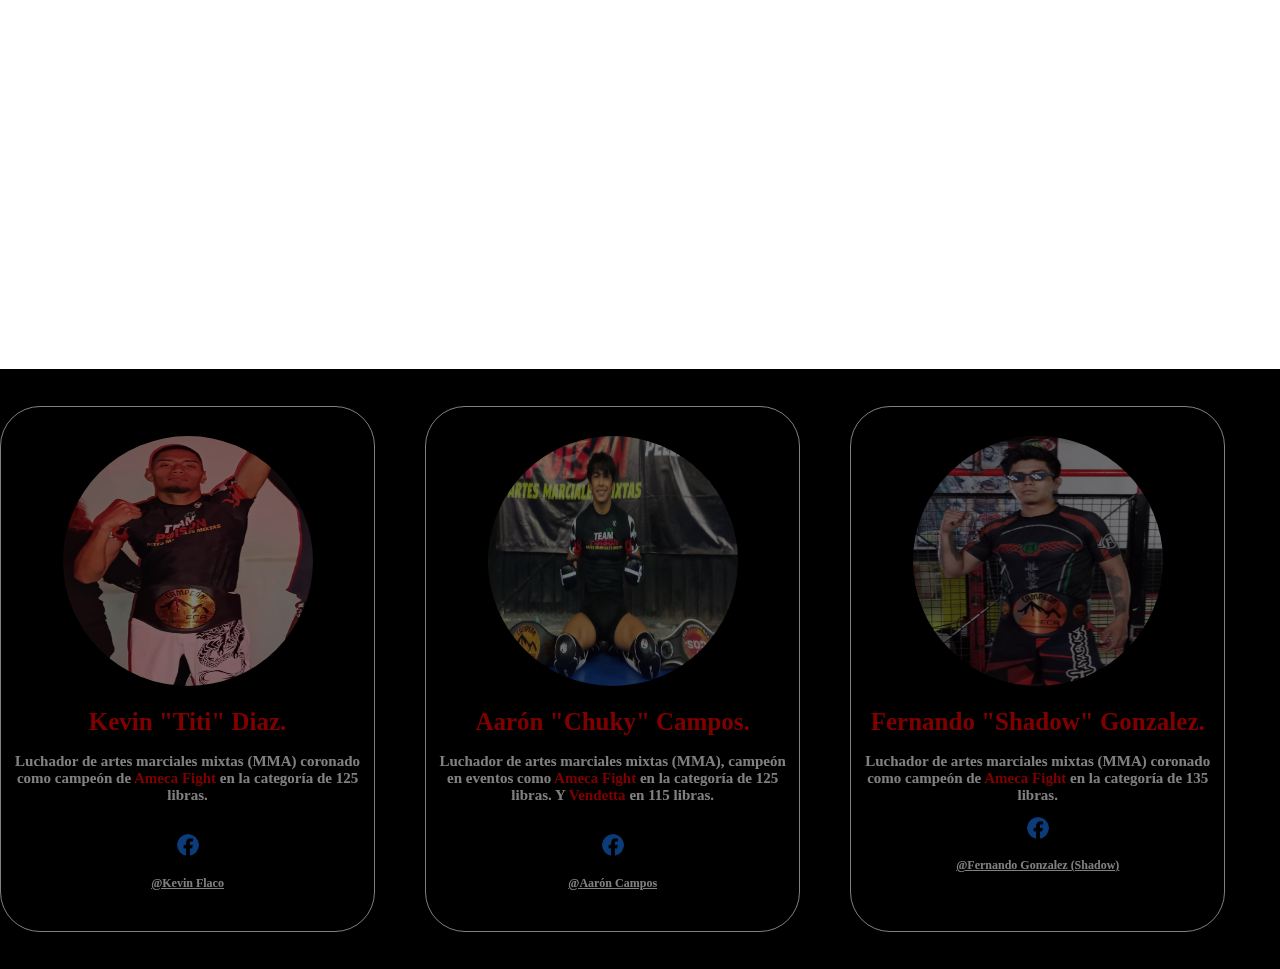
==== commit fae6e4d9: "Add files via upload" ====
--- a/inicio.html
+++ b/inicio.html
@@ -191,7 +191,7 @@
 
                     <div class="redesfer">
                         <div class="facefer">
-                            <a target="blank_" href="https://www.facebook.com/profile.php?id=100076505225399">
+                            <a target="blank_" href="https://www.facebook.com/Fernando76GH">
                                 <img src="faceeeee-removebg-preview.png"><br>@Fernando Gonzalez (Shadow)
                             </a>
                         </div>
--- a/estilote.css
+++ b/estilote.css
@@ -126,7 +126,6 @@
 
     /*Pantalla 1 Inicio responsive*/
     .section1{
-        margin-top: 3.8%;
         background-color: black;
         display: flex;
         flex-direction: column-reverse;
@@ -198,7 +197,6 @@
     .redes .ubi img{
         width: 25%;
         transition: .3s;
-        border-radius: 25px;
         mask-image: none;
    }
     
@@ -309,44 +307,54 @@
 
 
 
+
     .section5{
         background-color: black;
         width: 100%;
         height: 2000px;
         align-content: center;
-    }
-
-    .coachs{
-        display: flex;
-        width: 100%;
         overflow-x: scroll;
         overflow-y: hidden;
+    }
+    
+    .section5::-webkit-scrollbar{
+        display: none;
+    }
+    
+    .section5 .coachs{
+        width: max-content;
+        background-color: black;
+        display: flex;
         gap: 50px;
-        background-color: black;
         padding-top: 50px;
         padding-bottom: 50px;
-        scroll-snap-type: x mandatory;
-    }
-
-    .coachs::-webkit-scrollbar{
-        display: none;
-    }
-
+        animation-name: carruseloriginal;
+        animation-duration: 40s;
+        animation-iteration-count: infinite;
+        animation-timing-function: linear;
+    }
+    
+    .section5 .coachs:hover{
+        animation-play-state: paused;
+    }
+    
     .coachs .tony{
         background-color: black;
-        width: 500px;
-        height: 1200px;
-        text-align: center;
-        padding-top: 70px;
-        padding-left: 100px;
-        padding-right: 100px;
         border: 1px solid white;
         border-radius: 40px;
         opacity: .5;
         transition: .3s;
         scroll-snap-align: center;
-    }
-
+        justify-items: center;
+        padding: 1%;
+        width: 600px;
+        height: 1200px;
+        text-align: center;
+        padding-top: 70px;
+        padding-left: 100px;
+        padding-right: 100px;
+    }
+    
     .coachs .tony:hover{
         opacity: 1;
         transform: scale(1.07);
@@ -354,28 +362,29 @@
         box-shadow: 5px 5px 15px red;
     }
     
-    .coachs .tony div{
-        width: 500px;
+    .coachs .tony .img{
+        width:600px;
+        text-align: center;
     }
     
     .coachs .tony img{
         width: 400px;
         height: 400px;
         border-radius: 50%;
-        margin-bottom: 20px;
-    }
-
+        margin-bottom: 5%;
+    }
+    
     .coachs .tony b{
         color: red;
         font-size: 60px;
     }
-
+    
     .coachs .tony p{
         font-size: 40px;
-        text-align: start;
+        text-align: center;
         color: white;
-        margin-top: 10px;
-        text-align: center;
+        text-align: center;
+        margin-top: 5%;
     }
 
 
@@ -383,19 +392,21 @@
 
     .coachs .fer{
         background-color: black;
-        width: 500px;
-        height: 1200px;
-        text-align: center;
-        padding-top: 70px;
-        padding-left: 100px;
-        padding-right: 100px;
         border: 1px solid white;
         border-radius: 40px;
         opacity: .5;
         transition: .3s;
         scroll-snap-align: center;
-    }
-
+        justify-items: center;
+        padding: 1%;
+        width: 600px;
+        height: 1200px;
+        text-align: center;
+        padding-top: 70px;
+        padding-left: 100px;
+        padding-right: 100px;
+    }
+    
     .coachs .fer:hover{
         opacity: 1;
         transform: scale(1.07);
@@ -403,31 +414,44 @@
         box-shadow: 5px 5px 15px red;
     }
     
-    .coachs .fer div{
-        width: 500px;
+    .coachs .fer .img{
+        width:600px;
+        text-align: center;
     }
     
     .coachs .fer img{
-        width: 400px;
-        height: 400px;
+        width: 450px;
+        height: 450px;
         border-radius: 50%;
-        margin-bottom: 20px;
-    }
-
+        margin-bottom: 5%;
+    }
+    
     .coachs .fer b{
         color: red;
         font-size: 60px;
     }
-
+    
     .coachs .fer p{
         font-size: 40px;
-        text-align: start;
+        text-align: center;
         color: white;
-        margin-top: 10px;
-        text-align: center;
-    }
-    
-
+        text-align: center;
+        margin-top: 5%;
+    }
+
+
+
+    @keyframes carruseloriginal{
+        0%{
+            transform: translateX(-200vw);
+        }
+
+
+        100%{
+            transform: translateX(100vw);
+        }
+    }
+    
 
 
 
@@ -440,24 +464,31 @@
         width: 100%;
         height: 2000px;
         align-content: center;
-    }
-
-    .campeones{
-        display: flex;
-        width: 100%;
         overflow-x: scroll;
         overflow-y: hidden;
+    }
+    
+    .sectioncampeones::-webkit-scrollbar{
+        display: none;
+    }
+    
+    .sectioncampeones .campeones{
+        width: max-content;
+        background-color: black;
+        display: flex;
         gap: 50px;
-        background-color: black;
         padding-top: 50px;
         padding-bottom: 50px;
-        scroll-snap-type: x mandatory;
-    }
-
-    .campeones::-webkit-scrollbar{
-        display: none;
-    }
-
+        animation-name: carrusel;
+        animation-duration: 40s;
+        animation-iteration-count: infinite;
+        animation-timing-function: linear;
+    }
+    
+    .sectioncampeones .campeones:hover{
+        animation-play-state: paused;
+    }
+    
     .campeones .titi{
         background-color: black;
         border: 1px solid white;
@@ -466,11 +497,12 @@
         transition: .3s;
         scroll-snap-align: center;
         justify-items: center;
-        padding-top: 2%;
+        padding: 1%;
         width: 700px;
         height: 1200px;
-    }
-
+        text-align: center;
+    }
+    
     .campeones .titi:hover{
         opacity: 1;
         transform: scale(1.07);
@@ -479,7 +511,7 @@
     }
     
     .campeones .titi .img{
-        width: 700px;
+        width:700px;
         text-align: center;
     }
     
@@ -490,47 +522,46 @@
         margin-top: 10%;
         margin-bottom: 5%;
     }
-
+    
     .campeones .titi b{
         color: red;
         font-size: 60px;
         width: 80%;
     }
-
+    
     .campeones .titi p{
         font-size: 40px;
-        text-align: start;
+        text-align: center;
         color: white;
         text-align: center;
         width: 80%;
     }
-
+    
     .campeones .titi .redestiti{
         width: 70%;
         text-align: center;
         margin-top: 10%;
     }
-
+    
     .campeones .titi .redestiti img{
         width: 9%;
         height: 9%;
     }
-
+    
     .campeones .titi .redestiti img:hover{
         width: 9%;
         height: 9%;
         background-color: white;
     }
-
+    
     .campeones .titi .redestiti a{
        color: white;
        font-size: 20px;
     }
-
-
-
-
-
+    
+    
+    
+    
     .campeones .chuky{
         background-color: black;
         border: 1px solid white;
@@ -539,12 +570,12 @@
         transition: .3s;
         scroll-snap-align: center;
         justify-items: center;
-        padding-top: 2%;
+        padding: 1%;
         width: 700px;
         height: 1200px;
         text-align: center;
     }
-
+    
     .campeones .chuky:hover{
         opacity: 1;
         transform: scale(1.07);
@@ -553,7 +584,7 @@
     }
     
     .campeones .chuky .img{
-        width: 700px;
+        width:700px;
         text-align: center;
     }
     
@@ -564,48 +595,48 @@
         margin-top: 10%;
         margin-bottom: 5%;
     }
-
+    
     .campeones .chuky b{
         color: red;
-        font-size: 60px;                
+        font-size: 60px;
         width: 80%;
-        padding-top: 5%;
-    }
-
+    }
+    
     .campeones .chuky p{
         font-size: 40px;
-        text-align: start;
+        text-align: center;
         color: white;
         text-align: center;
-        padding-top: 2%;
         width: 80%;
     }
-
+    
     .campeones .chuky .redeschuky{
         width: 70%;
         text-align: center;
         margin-top: 10%;
     }
-
+    
     .campeones .chuky .redeschuky img{
         width: 9%;
         height: 9%;
     }
-
+    
     .campeones .chuky .redeschuky img:hover{
         width: 9%;
         height: 9%;
         background-color: white;
     }
-
+    
     .campeones .chuky .redeschuky a{
        color: white;
        font-size: 20px;
     }
-
-
-
-
+    
+    
+    
+    
+    
+    
     .campeones .fer{
         background-color: black;
         border: 1px solid white;
@@ -614,12 +645,12 @@
         transition: .3s;
         scroll-snap-align: center;
         justify-items: center;
-        padding-top: 2%;
+        padding: 1%;
         width: 700px;
         height: 1200px;
         text-align: center;
     }
-
+    
     .campeones .fer:hover{
         opacity: 1;
         transform: scale(1.07);
@@ -628,7 +659,7 @@
     }
     
     .campeones .fer .img{
-        width: 700px;
+        width:700px;
         text-align: center;
     }
     
@@ -639,45 +670,56 @@
         margin-top: 10%;
         margin-bottom: 5%;
     }
-
+    
     .campeones .fer b{
         color: red;
         font-size: 60px;
-        width: 50%;
-        padding-top: 5%;
-        text-align: center;
-    }
-
+        width: 80%;
+    }
+    
     .campeones .fer p{
         font-size: 40px;
-        text-align: start;
+        text-align: center;
         color: white;
         text-align: center;
-        padding-top: 2%;
         width: 80%;
     }
-
+    
     .campeones .fer .redesfer{
         width: 70%;
         text-align: center;
         margin-top: 10%;
     }
-
+    
     .campeones .fer .redesfer img{
         width: 9%;
         height: 9%;
     }
-
+    
     .campeones .fer .redesfer img:hover{
         width: 9%;
         height: 9%;
         background-color: white;
     }
-
+    
     .campeones .fer .redesfer a{
        color: white;
        font-size: 20px;
     }
+    
+    @keyframes carrusel{
+        0%{
+            transform: translateX(-300vw);
+        }
+    
+    
+        100%{
+            transform: translateX(100vw);
+        }
+    }
+
+
+
 
 
 
@@ -1469,24 +1511,29 @@
         width: 100%;
         height: 600px;
         align-content: center;
-    }
-
-    .coachs{
-        display: flex;
-        width: 100%;
         overflow-x: scroll;
         overflow-y: hidden;
-        gap: 15px;
+    }
+    
+    .section5::-webkit-scrollbar{
+        display: none;
+    }
+    
+    .section5 .coachs{
+        width: max-content;
         background-color: black;
-        padding-top: 30px;
-        padding-bottom: 30px;
-        scroll-snap-type: x mandatory;
-    }
-
-    .coachs::-webkit-scrollbar{
-        display: none;
-    }
-
+        display: flex;
+        gap: 50px;
+        animation-name: carruseloriginal;
+        animation-duration: 40s;
+        animation-iteration-count: infinite;
+        animation-timing-function: linear;
+    }
+    
+    .section5 .coachs:hover{
+        animation-play-state: paused;
+    }
+    
     .coachs .tony{
         background-color: black;
         border: 1px solid white;
@@ -1500,7 +1547,7 @@
         height: 500px;
         text-align: center;
     }
-
+    
     .coachs .tony:hover{
         opacity: 1;
         transform: scale(1.07);
@@ -1509,7 +1556,7 @@
     }
     
     .coachs .tony .img{
-        width: 350px;
+        width:350px;
         text-align: center;
     }
     
@@ -1520,12 +1567,12 @@
         margin-top: 5%;
         margin-bottom: 5%;
     }
-
+    
     .coachs .tony b{
         color: red;
         font-size: 25px;
     }
-
+    
     .coachs .tony p{
         font-size: 15px;
         text-align: start;
@@ -1550,7 +1597,7 @@
         height: 500px;
         text-align: center;
     }
-
+    
     .coachs .fer:hover{
         opacity: 1;
         transform: scale(1.07);
@@ -1559,7 +1606,7 @@
     }
     
     .coachs .fer .img{
-        width: 350px;
+        width:350px;
         text-align: center;
     }
     
@@ -1570,12 +1617,12 @@
         margin-top: 5%;
         margin-bottom: 5%;
     }
-
+    
     .coachs .fer b{
         color: red;
         font-size: 25px;
     }
-
+    
     .coachs .fer p{
         font-size: 15px;
         text-align: start;
@@ -1584,7 +1631,22 @@
         margin-top: 5%;
     }
 
-    
+
+
+    @keyframes carruseloriginal{
+        0%{
+            transform: translateX(-60vw);
+        }
+
+
+        100%{
+            transform: translateX(100vw);
+        }
+    }
+
+    
+
+
 
 
 
@@ -1597,24 +1659,29 @@
         width: 100%;
         height: 600px;
         align-content: center;
-    }
-
-    .campeones{
-        display: flex;
-        width: 100%;
         overflow-x: scroll;
         overflow-y: hidden;
-        gap: 15px;
+    }
+    
+    .sectioncampeones::-webkit-scrollbar{
+        display: none;
+    }
+    
+    .sectioncampeones .campeones{
+        width: max-content;
         background-color: black;
-        padding-top: 30px;
-        padding-bottom: 30px;
-        scroll-snap-type: x mandatory;
-    }
-
-    .campeones::-webkit-scrollbar{
-        display: none;
-    }
-
+        display: flex;
+        gap: 50px;
+        animation-name: carrusel;
+        animation-duration: 40s;
+        animation-iteration-count: infinite;
+        animation-timing-function: linear;
+    }
+    
+    .sectioncampeones .campeones:hover{
+        animation-play-state: paused;
+    }
+    
     .campeones .titi{
         background-color: black;
         border: 1px solid white;
@@ -1628,7 +1695,7 @@
         height: 500px;
         text-align: center;
     }
-
+    
     .campeones .titi:hover{
         opacity: 1;
         transform: scale(1.07);
@@ -1637,7 +1704,7 @@
     }
     
     .campeones .titi .img{
-        width: 100%;
+        width:350px;
         text-align: center;
     }
     
@@ -1648,12 +1715,12 @@
         margin-top: 5%;
         margin-bottom: 5%;
     }
-
+    
     .campeones .titi b{
         color: red;
         font-size: 25px;
     }
-
+    
     .campeones .titi p{
         font-size: 15px;
         text-align: start;
@@ -1661,32 +1728,32 @@
         text-align: center;
         margin-top: 5%;
     }
-
+    
     .campeones .titi .redestiti{
         width: 70%;
         text-align: center;
         margin-top: 5%;
     }
-
+    
     .campeones .titi .redestiti img{
         width: 9%;
         height: 9%;
     }
-
+    
     .campeones .titi .redestiti img:hover{
         width: 9%;
         height: 9%;
         background-color: white;
     }
-
+    
     .campeones .titi .redestiti a{
        color: white;
        font-size: 12px;
     }
-
-
-
-
+    
+    
+    
+    
     .campeones .chuky{
         background-color: black;
         border: 1px solid white;
@@ -1700,7 +1767,7 @@
         height: 500px;
         text-align: center;
     }
-
+    
     .campeones .chuky:hover{
         opacity: 1;
         transform: scale(1.07);
@@ -1709,7 +1776,7 @@
     }
     
     .campeones .chuky .img{
-        width: 100%;
+        width:350px;
         text-align: center;
     }
     
@@ -1720,12 +1787,12 @@
         margin-top: 5%;
         margin-bottom: 5%;
     }
-
+    
     .campeones .chuky b{
         color: red;
         font-size: 25px;
     }
-
+    
     .campeones .chuky p{
         font-size: 15px;
         text-align: start;
@@ -1733,31 +1800,34 @@
         text-align: center;
         margin-top: 5%;
     }
-
+    
     .campeones .chuky .redeschuky{
         width: 70%;
         text-align: center;
         margin-top: 5%;
     }
-
+    
     .campeones .chuky .redeschuky img{
         width: 9%;
         height: 9%;
     }
-
+    
     .campeones .chuky .redeschuky img:hover{
         width: 9%;
         height: 9%;
         background-color: white;
     }
-
+    
     .campeones .chuky .redeschuky a{
        color: white;
        font-size: 12px;
     }
-
-
-
+    
+    
+    
+    
+    
+    
     .campeones .fer{
         background-color: black;
         border: 1px solid white;
@@ -1771,7 +1841,7 @@
         height: 500px;
         text-align: center;
     }
-
+    
     .campeones .fer:hover{
         opacity: 1;
         transform: scale(1.07);
@@ -1780,7 +1850,7 @@
     }
     
     .campeones .fer .img{
-        width: 100%;
+        width:350px;
         text-align: center;
     }
     
@@ -1791,41 +1861,52 @@
         margin-top: 5%;
         margin-bottom: 5%;
     }
-
+    
     .campeones .fer b{
         color: red;
         font-size: 25px;
-        margin-top: 5%;
-    }
-
+    }
+    
     .campeones .fer p{
         font-size: 15px;
         text-align: start;
         color: white;
         text-align: center;
-        margin-top: 2%;
-    }
-
+        margin-top: 5%;
+    }
+    
     .campeones .fer .redesfer{
         width: 70%;
         text-align: center;
-    }
-
+
+    }
+    
     .campeones .fer .redesfer img{
         width: 9%;
         height: 9%;
     }
-
+    
     .campeones .fer .redesfer img:hover{
         width: 9%;
         height: 9%;
         background-color: white;
     }
-
+    
     .campeones .fer .redesfer a{
        color: white;
        font-size: 12px;
-    } 
+    }
+    
+    @keyframes carrusel{
+        0%{
+            transform: translateX(-100vw);
+        }
+    
+    
+        100%{
+            transform: translateX(100vw);
+        }
+    }
 
 
 
@@ -2295,6 +2376,7 @@
     transform: scale(1.05);
     transition: .3s;
 }
+
 
 
 
@@ -2334,19 +2416,36 @@
 
 }
 
-.iconomenu div:nth-child(2){
-    position: relative;
-    right: 6px;
-    bottom: -10px;
-    rotate: 40deg;
-
-}
-
-.iconomenu div:nth-child(3){
-    position: relative;
-    right: -8px;
+#chek:not(:checked)~.iconomenu div:nth-child(2){
+    position: relative;
+    right: -5px;
     rotate: -45deg;
     bottom: -4px;
+    transition: .5s;
+}
+
+#chek:not(:checked)~.iconomenu div:nth-child(3){
+    position: relative;
+    right: 7px;
+    rotate: 45deg;
+    bottom: 2px;
+    transition: .5s;
+}
+
+#chek:checked~.iconomenu div:nth-child(2){
+    position: relative;
+    right: 9px;
+    rotate: -45deg;
+    bottom: -4px;
+    transition: .5s;
+}
+
+#chek:checked~.iconomenu div:nth-child(3){
+    position: relative;
+    right: -4px;
+    rotate: 45deg;
+    bottom: 2px;
+    transition: .5s;
 }
 
 #chek{
@@ -2460,19 +2559,36 @@
     margin-bottom: 3px;
 }
 
-.iconomenu2 div:nth-child(2){
-    position: relative;
-    right: 6px;
-    bottom: -10px;
-    rotate: 40deg;
-
-}
-
-.iconomenu2 div:nth-child(3){
-    position: relative;
-    right: -8px;
+#chek2:not(:checked)~.iconomenu2 div:nth-child(2){
+    position: relative;
+    right: -5px;
     rotate: -45deg;
     bottom: -4px;
+    transition: .5s;
+}
+
+#chek2:not(:checked)~.iconomenu2 div:nth-child(3){
+    position: relative;
+    right: 7px;
+    rotate: 45deg;
+    bottom: 2px;
+    transition: .5s;
+}
+
+#chek2:checked~.iconomenu2 div:nth-child(2){
+    position: relative;
+    right: 9px;
+    rotate: -45deg;
+    bottom: -4px;
+    transition: .5s;
+}
+
+#chek2:checked~.iconomenu2 div:nth-child(3){
+    position: relative;
+    right: -4px;
+    rotate: 45deg;
+    bottom: 2px;
+    transition: .5s;
 }
 
 #chek2{
@@ -2571,19 +2687,36 @@
     font-size: 40px;
 }
 
-.iconomenu3 div:nth-child(2){
-    position: relative;
-    right: 6px;
-    bottom: -10px;
-    rotate: 40deg;
-
-}
-
-.iconomenu3 div:nth-child(3){
-    position: relative;
-    right: -8px;
+#chek3:not(:checked)~.iconomenu3 div:nth-child(2){
+    position: relative;
+    right: -5px;
     rotate: -45deg;
     bottom: -4px;
+    transition: .5s;
+}
+
+#chek3:not(:checked)~.iconomenu3 div:nth-child(3){
+    position: relative;
+    right: 7px;
+    rotate: 45deg;
+    bottom: 2px;
+    transition: .5s;
+}
+
+#chek3:checked~.iconomenu3 div:nth-child(2){
+    position: relative;
+    right: 9px;
+    rotate: -45deg;
+    bottom: -4px;
+    transition: .5s;
+}
+
+#chek3:checked~.iconomenu3 div:nth-child(3){
+    position: relative;
+    right: -4px;
+    rotate: 45deg;
+    bottom: 2px;
+    transition: .5s;
 }
 
 #chek3{
@@ -2688,19 +2821,36 @@
     margin-bottom: 3px;
 }
 
-.iconomenu4 div:nth-child(2){
-    position: relative;
-    right: 6px;
-    bottom: -10px;
-    rotate: 40deg;
-
-}
-
-.iconomenu4 div:nth-child(3){
-    position: relative;
-    right: -8px;
+#chek4:not(:checked)~.iconomenu4 div:nth-child(2){
+    position: relative;
+    right: -5px;
     rotate: -45deg;
     bottom: -4px;
+    transition: .5s;
+}
+
+#chek4:not(:checked)~.iconomenu4 div:nth-child(3){
+    position: relative;
+    right: 7px;
+    rotate: 45deg;
+    bottom: 2px;
+    transition: .5s;
+}
+
+#chek4:checked~.iconomenu4 div:nth-child(2){
+    position: relative;
+    right: 9px;
+    rotate: -45deg;
+    bottom: -4px;
+    transition: .5s;
+}
+
+#chek4:checked~.iconomenu4 div:nth-child(3){
+    position: relative;
+    right: -4px;
+    rotate: 45deg;
+    bottom: 2px;
+    transition: .5s;
 }
 
 #chek4{
@@ -2796,19 +2946,36 @@
     margin-bottom: 3px;
 }
 
-.iconomenu5 div:nth-child(2){
-    position: relative;
-    right: 6px;
-    bottom: -10px;
-    rotate: 40deg;
-
-}
-
-.iconomenu5 div:nth-child(3){
-    position: relative;
-    right: -8px;
+#chek5:not(:checked)~.iconomenu5 div:nth-child(2){
+    position: relative;
+    right: -5px;
     rotate: -45deg;
     bottom: -4px;
+    transition: .5s;
+}
+
+#chek5:not(:checked)~.iconomenu5 div:nth-child(3){
+    position: relative;
+    right: 7px;
+    rotate: 45deg;
+    bottom: 2px;
+    transition: .5s;
+}
+
+#chek5:checked~.iconomenu5 div:nth-child(2){
+    position: relative;
+    right: 9px;
+    rotate: -45deg;
+    bottom: -4px;
+    transition: .5s;
+}
+
+#chek5:checked~.iconomenu5 div:nth-child(3){
+    position: relative;
+    right: -4px;
+    rotate: 45deg;
+    bottom: 2px;
+    transition: .5s;
 }
 
 #chek5{
@@ -2912,19 +3079,36 @@
     margin-bottom: 3px;
 }
 
-.iconomenu6 div:nth-child(2){
-    position: relative;
-    right: 6px;
-    bottom: -10px;
-    rotate: 40deg;
-
-}
-
-.iconomenu6 div:nth-child(3){
-    position: relative;
-    right: -8px;
+#chek6:not(:checked)~.iconomenu6 div:nth-child(2){
+    position: relative;
+    right: -5px;
     rotate: -45deg;
     bottom: -4px;
+    transition: .5s;
+}
+
+#chek6:not(:checked)~.iconomenu6 div:nth-child(3){
+    position: relative;
+    right: 7px;
+    rotate: 45deg;
+    bottom: 2px;
+    transition: .5s;
+}
+
+#chek6:checked~.iconomenu6 div:nth-child(2){
+    position: relative;
+    right: 9px;
+    rotate: -45deg;
+    bottom: -4px;
+    transition: .5s;
+}
+
+#chek6:checked~.iconomenu6 div:nth-child(3){
+    position: relative;
+    right: -4px;
+    rotate: 45deg;
+    bottom: 2px;
+    transition: .5s;
 }
 
 #chek6{
@@ -3036,19 +3220,36 @@
     margin-bottom: 3px;
 }
 
-.iconomenu7 div:nth-child(2){
-    position: relative;
-    right: 6px;
-    bottom: -10px;
-    rotate: 40deg;
-
-}
-
-.iconomenu7 div:nth-child(3){
-    position: relative;
-    right: -8px;
+#chek7:not(:checked)~.iconomenu7 div:nth-child(2){
+    position: relative;
+    right: -5px;
     rotate: -45deg;
     bottom: -4px;
+    transition: .5s;
+}
+
+#chek7:not(:checked)~.iconomenu7 div:nth-child(3){
+    position: relative;
+    right: 7px;
+    rotate: 45deg;
+    bottom: 2px;
+    transition: .5s;
+}
+
+#chek7:checked~.iconomenu7 div:nth-child(2){
+    position: relative;
+    right: 9px;
+    rotate: -45deg;
+    bottom: -4px;
+    transition: .5s;
+}
+
+#chek7:checked~.iconomenu7 div:nth-child(3){
+    position: relative;
+    right: -4px;
+    rotate: 45deg;
+    bottom: 2px;
+    transition: .5s;
 }
 
 #chek7{
@@ -3142,19 +3343,36 @@
     margin-bottom: 3px;
 }
 
-.iconomenu8 div:nth-child(2){
-    position: relative;
-    right: 6px;
-    bottom: -10px;
-    rotate: 40deg;
-
-}
-
-.iconomenu8 div:nth-child(3){
-    position: relative;
-    right: -8px;
+#chek8:not(:checked)~.iconomenu8 div:nth-child(2){
+    position: relative;
+    right: -5px;
     rotate: -45deg;
     bottom: -4px;
+    transition: .5s;
+}
+
+#chek8:not(:checked)~.iconomenu8 div:nth-child(3){
+    position: relative;
+    right: 7px;
+    rotate: 45deg;
+    bottom: 2px;
+    transition: .5s;
+}
+
+#chek8:checked~.iconomenu8 div:nth-child(2){
+    position: relative;
+    right: 9px;
+    rotate: -45deg;
+    bottom: -4px;
+    transition: .5s;
+}
+
+#chek8:checked~.iconomenu8 div:nth-child(3){
+    position: relative;
+    right: -4px;
+    rotate: 45deg;
+    bottom: 2px;
+    transition: .5s;
 }
 
 #chek8{
@@ -3247,19 +3465,36 @@
     margin-bottom: 3px;
 }
 
-.iconomenu9 div:nth-child(2){
-    position: relative;
-    right: 6px;
-    bottom: -10px;
-    rotate: 40deg;
-
-}
-
-.iconomenu9 div:nth-child(3){
-    position: relative;
-    right: -8px;
+#chek9:not(:checked)~.iconomenu9 div:nth-child(2){
+    position: relative;
+    right: -5px;
     rotate: -45deg;
     bottom: -4px;
+    transition: .5s;
+}
+
+#chek9:not(:checked)~.iconomenu9 div:nth-child(3){
+    position: relative;
+    right: 7px;
+    rotate: 45deg;
+    bottom: 2px;
+    transition: .5s;
+}
+
+#chek9:checked~.iconomenu9 div:nth-child(2){
+    position: relative;
+    right: 9px;
+    rotate: -45deg;
+    bottom: -4px;
+    transition: .5s;
+}
+
+#chek9:checked~.iconomenu9 div:nth-child(3){
+    position: relative;
+    right: -4px;
+    rotate: 45deg;
+    bottom: 2px;
+    transition: .5s;
 }
 
 #chek9{
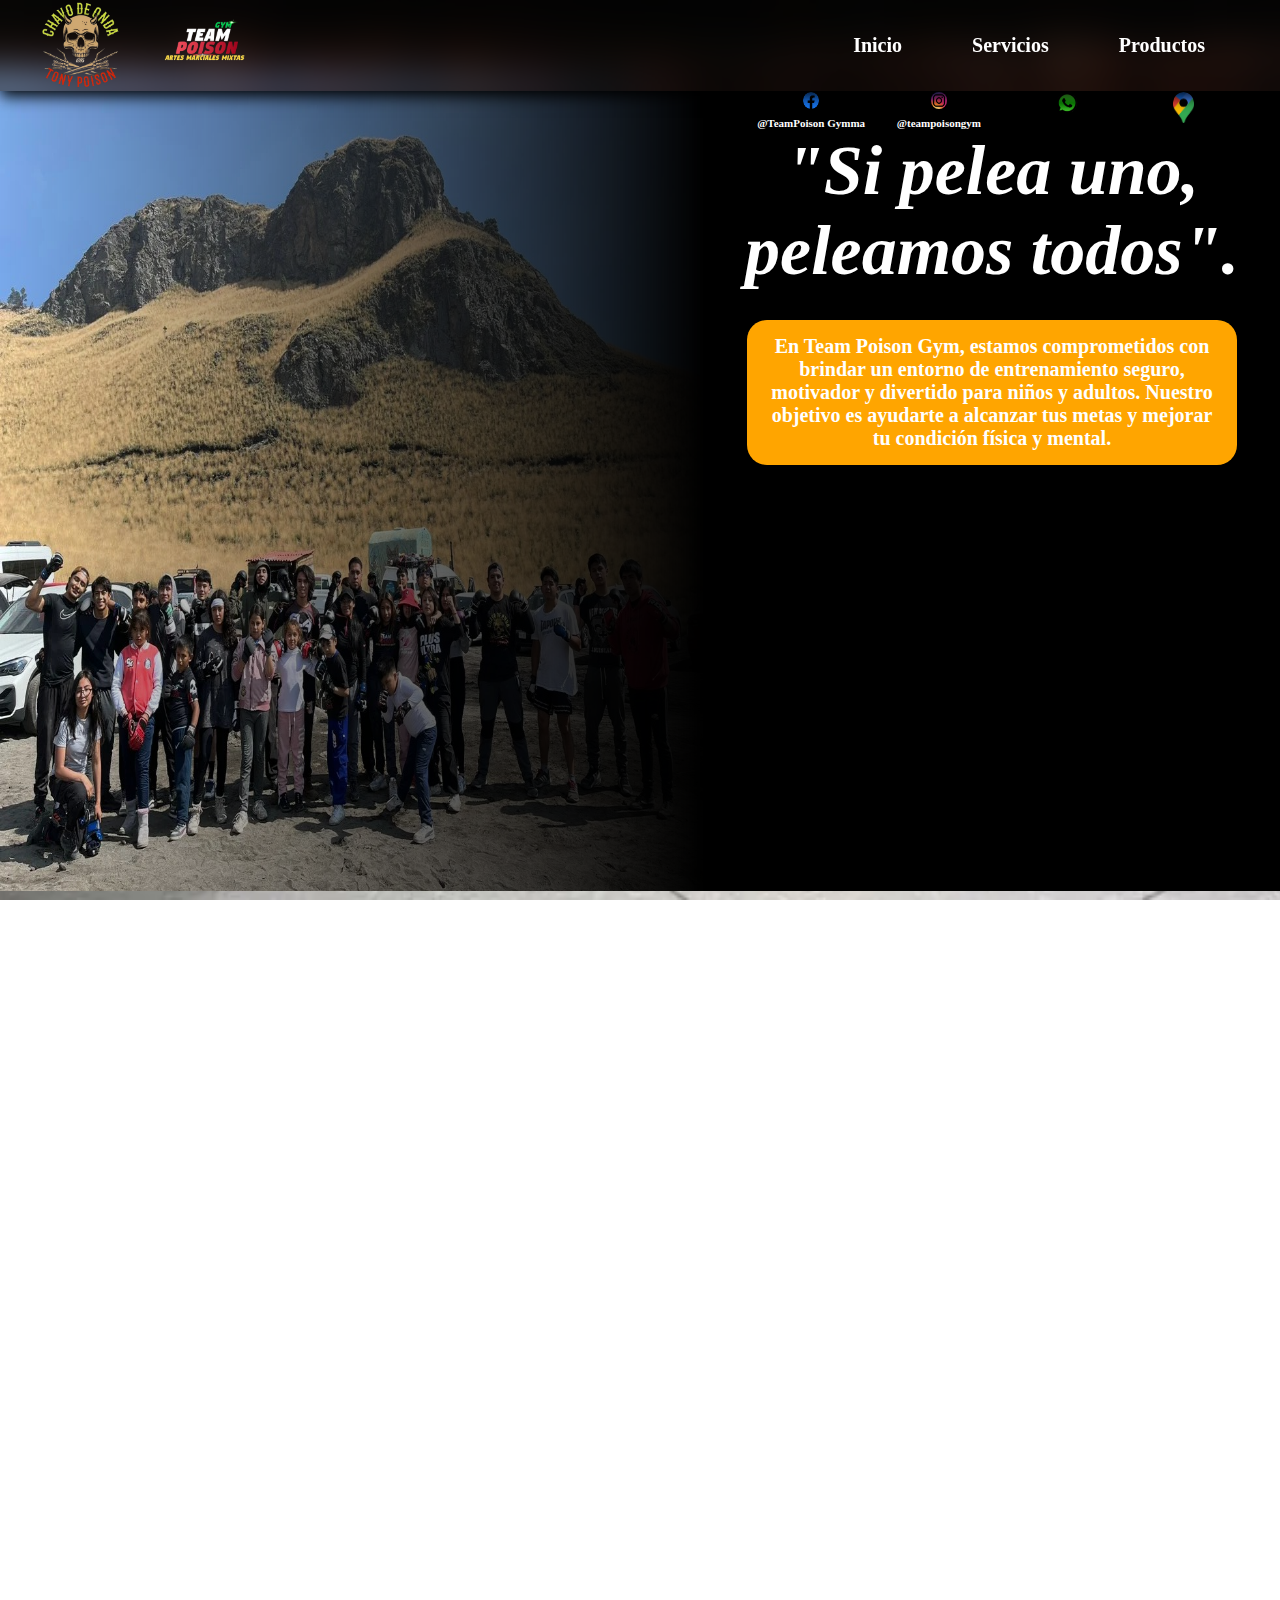
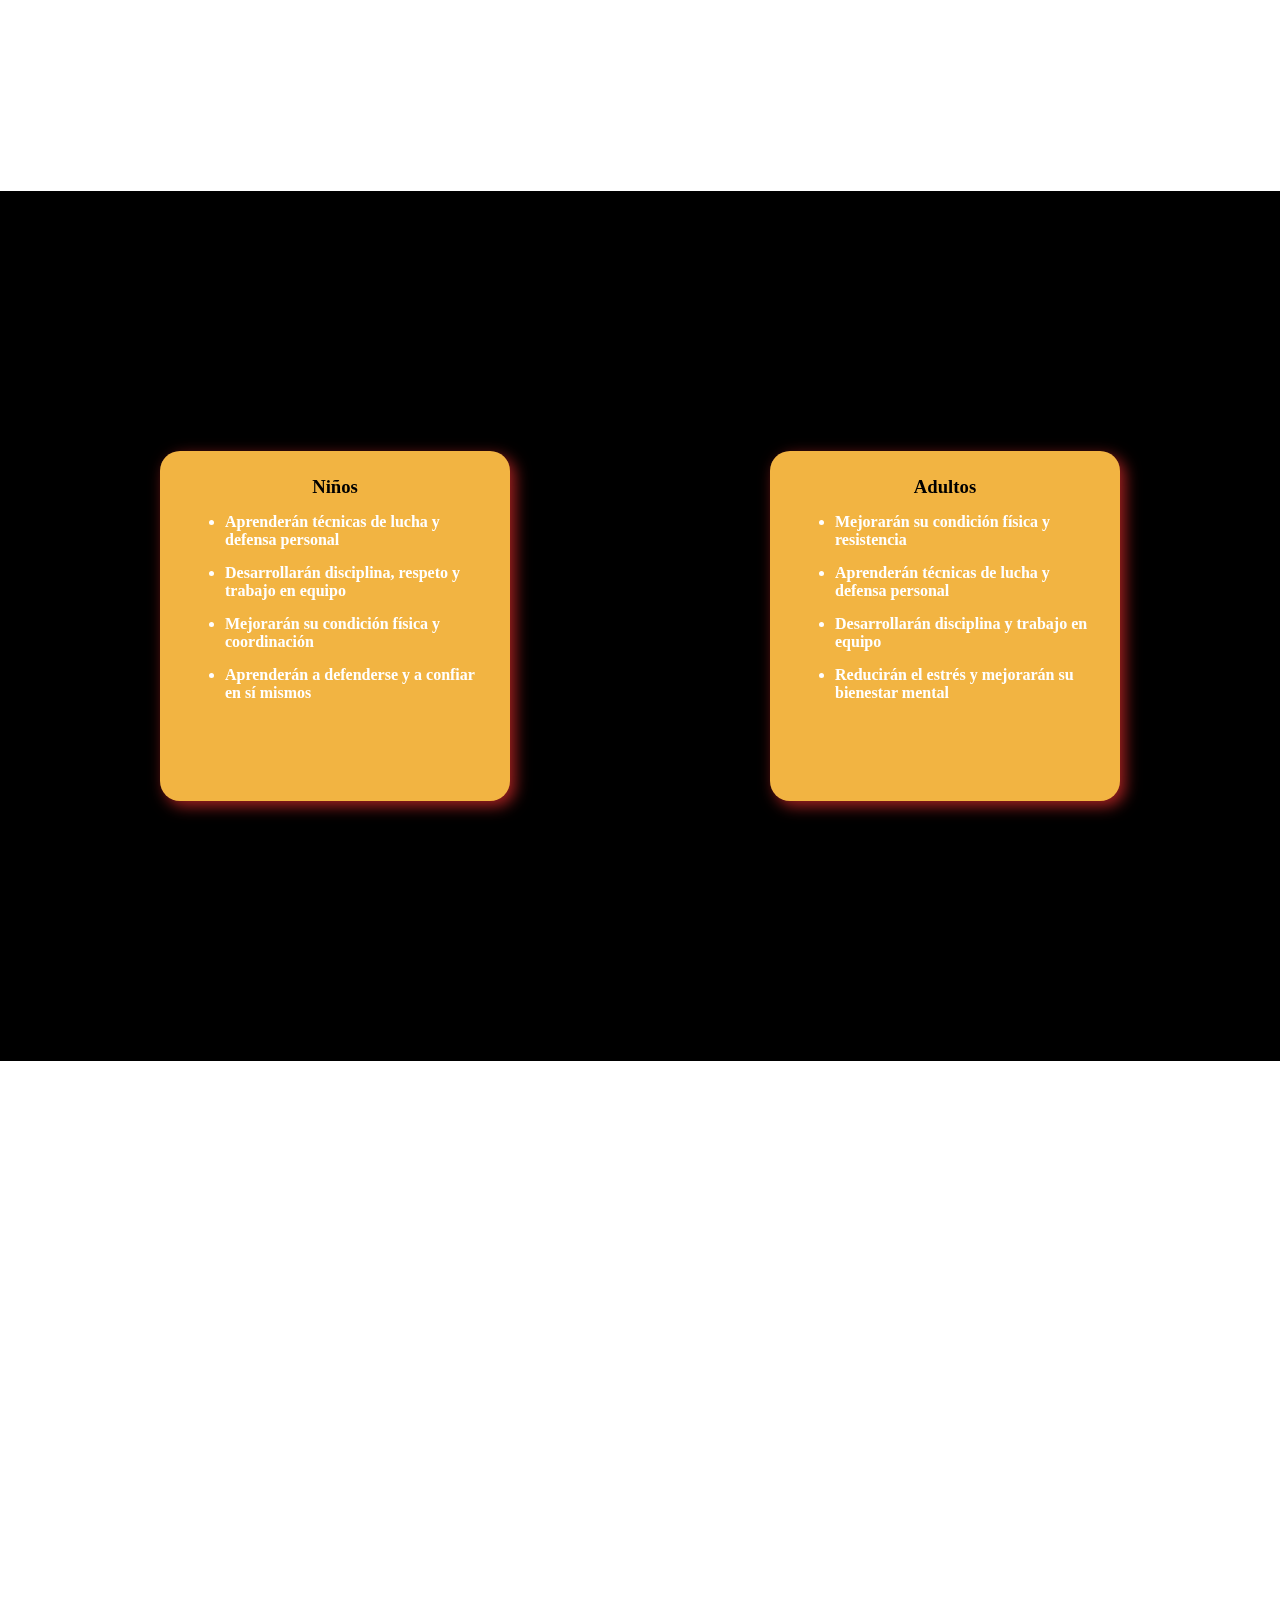
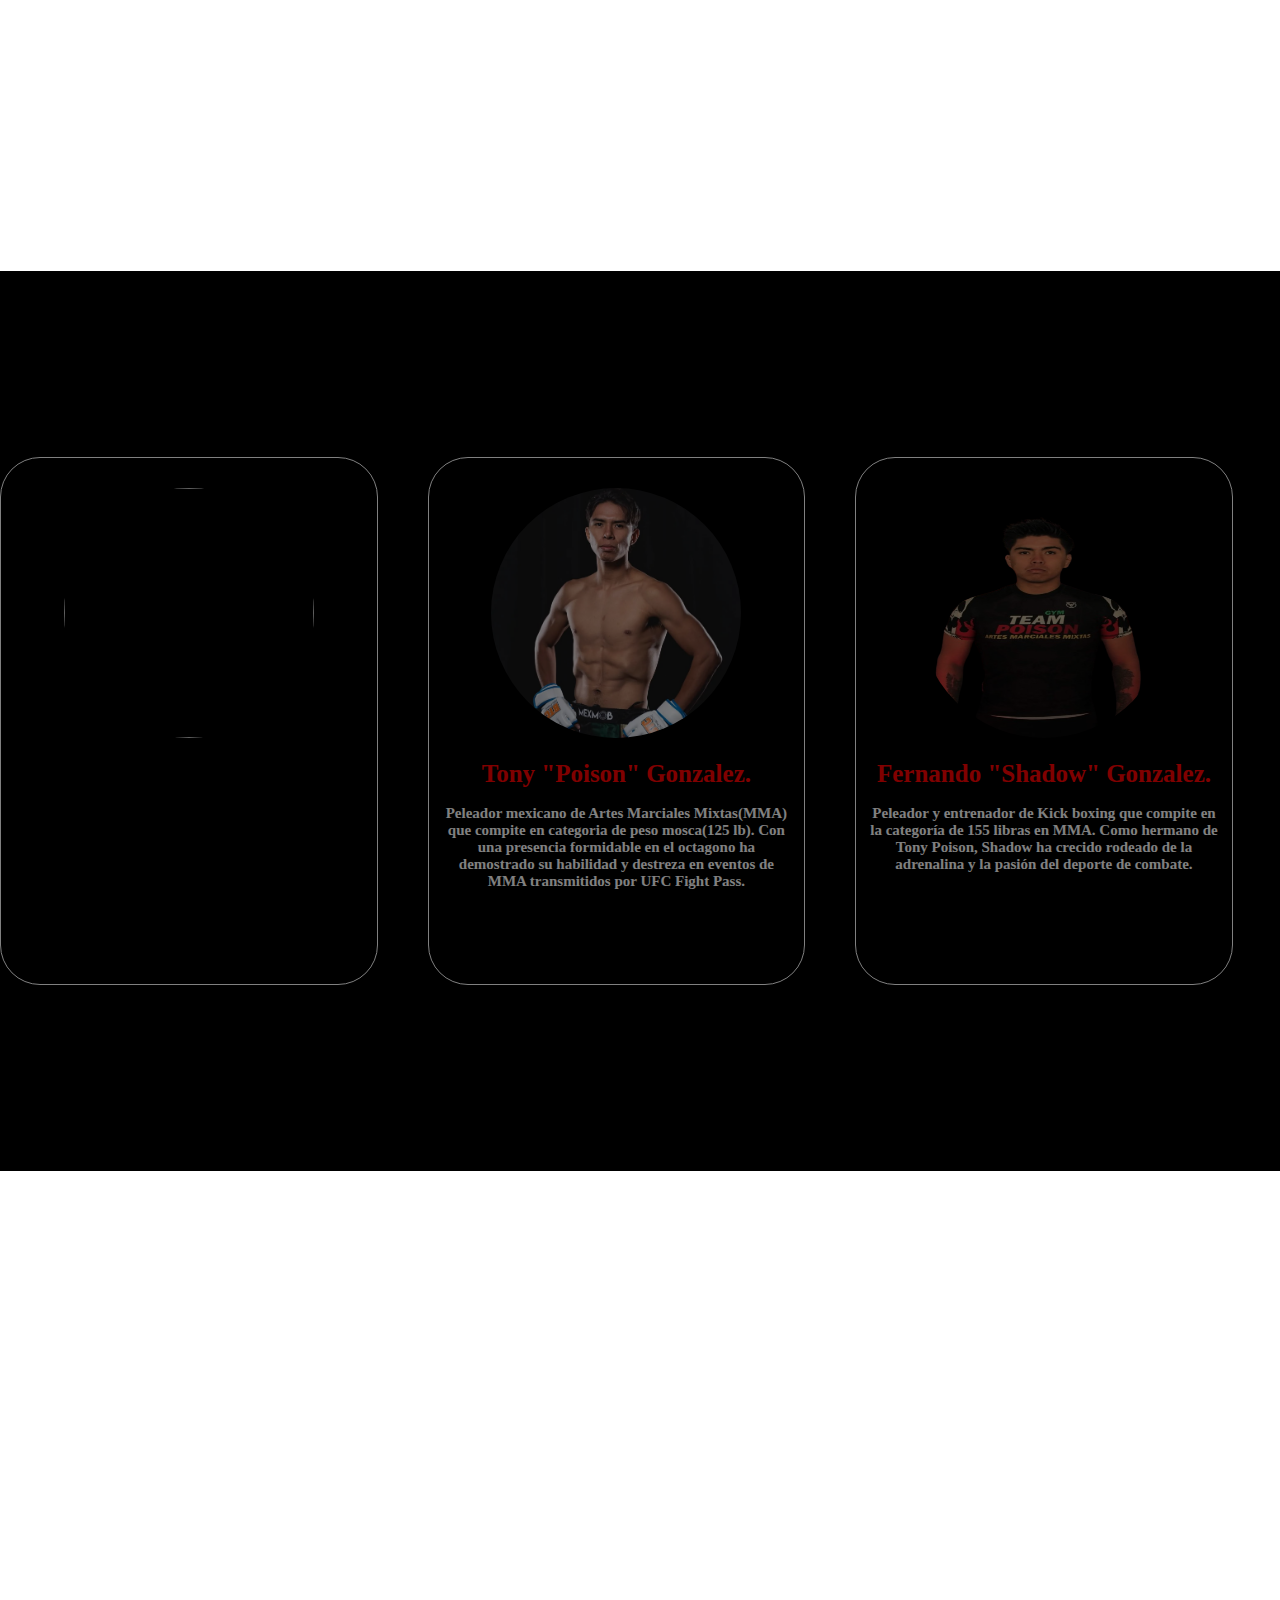
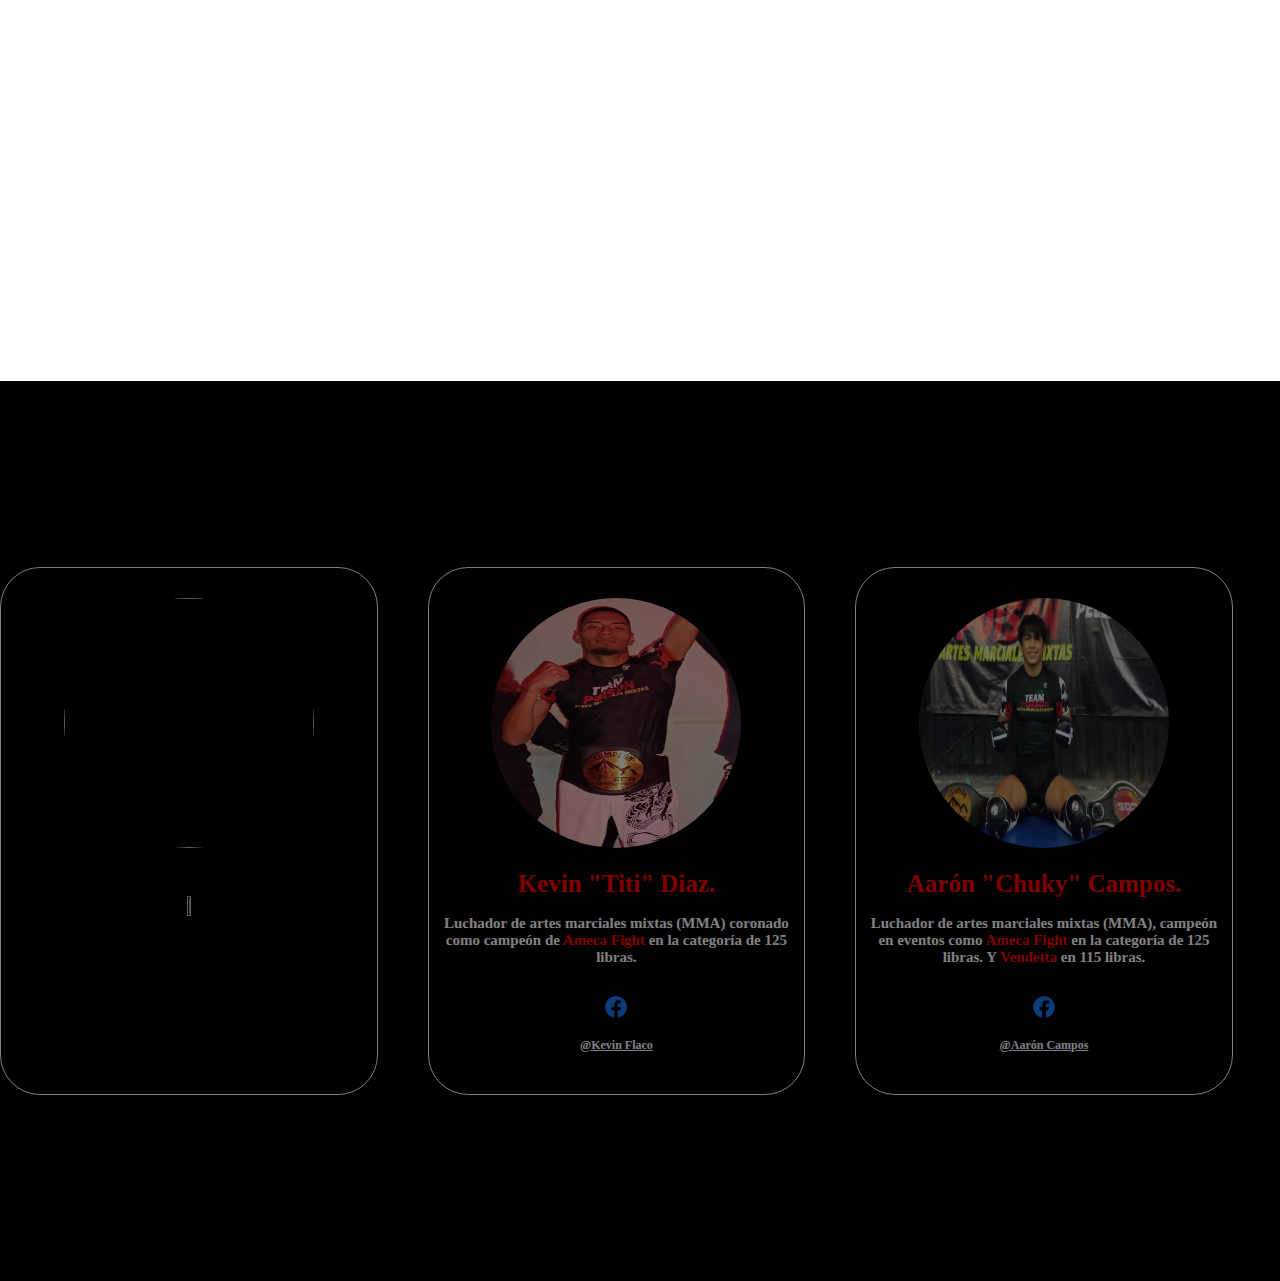
==== commit 3146f0ff: "Add files via upload" ====
--- a/inicio.html
+++ b/inicio.html
@@ -112,6 +112,15 @@
 
         <section class="section5">
             <div class="coachs">
+
+                <div class="tony">    <!--Reciclado-->
+                    <div class="img">
+                        <img src="">
+                    </div>
+                    <b></b>
+                    <p></p>
+                </div>
+
                 <div class="tony">
                     <div class="img">
                         <img src="poison.jpg">
@@ -127,10 +136,20 @@
                     <b>Fernando "Shadow" Gonzalez. </b>
                     <p>Peleador y entrenador de Kick boxing que compite en la categoría de 155 libras en MMA. Como hermano de Tony Poison, Shadow ha crecido rodeado de la adrenalina y la pasión del deporte de combate.</p>
                 </div>
+
+                <div class="fer">   <!--Reciclado-->
+                    <div class="img">
+                        <img src="">
+                    </div>
+                    <b></b>
+                    <p></p>
+                </div>
                 
             </div>
         </section>
 
+
+        
 
         <section class="section4">            <!--Reciclado-->
             <div class="entrenadores">
@@ -145,6 +164,24 @@
 
         <section class="sectioncampeones">
             <div class="campeones">
+
+                <div class="titi">        <!--Reciclado-->
+                    <div class="img">
+                        <img src="">
+                    </div>
+                    <b></b>
+                    <p></p>
+
+                    <div class="redestiti">
+                        <div class="facetiti">
+                            <a target="_blank" >
+                                <img src=""><br>
+                            </a>
+                        </div>
+                    </div>
+                    
+                </div>
+
                 <div class="titi">
                     <div class="img">
                         <img src="camti.jpg">
@@ -199,6 +236,24 @@
                     
                 </div>
 
+
+                <div class="fer">         <!--Reciclado-->
+                    <div class="img">
+                        <img src="">
+                    </div>
+                    <b></b>
+                    <p></p>
+
+                    <div class="redesfer">
+                        <div class="facefer">
+                            <a target="blank_" href="">
+                                <img src=""><br>
+                            </a>
+                        </div>
+                    </div>
+                    
+                </div>
+
                 
                 
             </div>
@@ -217,4 +272,4 @@
     
 
     </body> 
-</html>  
+</html> --- a/estilote.css
+++ b/estilote.css
@@ -10,7 +10,6 @@
     background-size: cover;
     background-attachment: fixed;
 }
-
 
 .logos{
     display: flex;
@@ -66,7 +65,7 @@
         background-color: black;
         position: absolute;
         width: 100%;
-        top: 120px;
+        top: 116px;
     }
 
     nav ul{
@@ -130,6 +129,7 @@
         display: flex;
         flex-direction: column-reverse;
         width: 100%;
+        height: 90vh;
     }
 
     .section1 img{
@@ -230,7 +230,7 @@
 
     .section2{
         width: 100%;
-        height: 2000px !important;
+        height: 100vh !important;
         justify-content: center;
     }
 
@@ -247,7 +247,7 @@
 
 
     .section3{
-        height: 100% !important;
+        height: max-content !important;
         display: flex;
         flex-direction: column;
     }
@@ -277,7 +277,7 @@
 
     .section4{
         width: 100%;
-        height: 2000px !important;
+        height: 100vh !important;
     }
 
     .entrenadores h3{
@@ -311,31 +311,24 @@
     .section5{
         background-color: black;
         width: 100%;
-        height: 2000px;
+        height: 100vh;
         align-content: center;
-        overflow-x: scroll;
-        overflow-y: hidden;
-    }
-    
-    .section5::-webkit-scrollbar{
-        display: none;
     }
     
     .section5 .coachs{
-        width: max-content;
+        width: 100%;
         background-color: black;
         display: flex;
         gap: 50px;
         padding-top: 50px;
         padding-bottom: 50px;
-        animation-name: carruseloriginal;
-        animation-duration: 40s;
-        animation-iteration-count: infinite;
-        animation-timing-function: linear;
-    }
-    
-    .section5 .coachs:hover{
-        animation-play-state: paused;
+        overflow-x: scroll;
+        overflow-y: hidden;
+        scroll-snap-type: x mandatory;
+    }
+
+    .coachs::-webkit-scrollbar{
+        display: none;
     }
     
     .coachs .tony{
@@ -441,52 +434,30 @@
 
 
 
-    @keyframes carruseloriginal{
-        0%{
-            transform: translateX(-200vw);
-        }
-
-
-        100%{
-            transform: translateX(100vw);
-        }
-    }
-    
-
-
-
-
 
 
 
     .sectioncampeones{
         background-color: black;
         width: 100%;
-        height: 2000px;
+        height: 100vh;
         align-content: center;
-        overflow-x: scroll;
-        overflow-y: hidden;
-    }
-    
-    .sectioncampeones::-webkit-scrollbar{
-        display: none;
     }
     
     .sectioncampeones .campeones{
-        width: max-content;
+        width: 100%;
         background-color: black;
         display: flex;
         gap: 50px;
         padding-top: 50px;
         padding-bottom: 50px;
-        animation-name: carrusel;
-        animation-duration: 40s;
-        animation-iteration-count: infinite;
-        animation-timing-function: linear;
-    }
-    
-    .sectioncampeones .campeones:hover{
-        animation-play-state: paused;
+        overflow-x: scroll;
+        overflow-y: hidden;
+        scroll-snap-type: x mandatory;
+    }
+
+    .campeones::-webkit-scrollbar{
+        display: none;
     }
     
     .campeones .titi{
@@ -706,17 +677,7 @@
        color: white;
        font-size: 20px;
     }
-    
-    @keyframes carrusel{
-        0%{
-            transform: translateX(-300vw);
-        }
-    
-    
-        100%{
-            transform: translateX(100vw);
-        }
-    }
+
 
 
 
@@ -742,7 +703,7 @@
     /*Pantalla 2 Servicios Responsive*/
     .section6{
         width: 100%;
-        height: 2000px !important;
+        height: 100vh !important;
         justify-content: center;
     }
 
@@ -918,7 +879,7 @@
 
     /*Pantalla 3 Productos Responsive*/
     .section7{
-        height: 2000px !important;
+        height: 100vh !important;
     }
 
 
@@ -1322,7 +1283,6 @@
 }
 
 @media(min-width:1001px){
-
 
     /*barra de navegacion compu*/
     header{
@@ -1378,6 +1338,7 @@
         background-color: black;
         display: flex;
         width: 100%;
+        height: 90vh;
     }
     
     .section1 img{
@@ -1478,10 +1439,12 @@
         padding: 15px;
     }
 
+
+
     .section4{
         background-color: transparent;
         width: 100%;
-        height: 600px;
+        height: 90vh;
         justify-items: center;
         align-content: center;
     }
@@ -1506,32 +1469,28 @@
 
 
 
+
     .section5{
+        width: 100%;
+        height: 100vh;
         background-color: black;
+        align-content: center;
+    }
+
+    .section5 .coachs{
         width: 100%;
-        height: 600px;
-        align-content: center;
+        background-color: black;
+        display: flex;
+        padding-top: 25px;
+        padding-bottom: 25px;
+        gap: 50px;
         overflow-x: scroll;
         overflow-y: hidden;
-    }
-    
-    .section5::-webkit-scrollbar{
+        scroll-snap-type: x mandatory;
+    }
+
+    .section5 .coachs::-webkit-scrollbar{
         display: none;
-    }
-    
-    .section5 .coachs{
-        width: max-content;
-        background-color: black;
-        display: flex;
-        gap: 50px;
-        animation-name: carruseloriginal;
-        animation-duration: 40s;
-        animation-iteration-count: infinite;
-        animation-timing-function: linear;
-    }
-    
-    .section5 .coachs:hover{
-        animation-play-state: paused;
     }
     
     .coachs .tony{
@@ -1631,19 +1590,6 @@
         margin-top: 5%;
     }
 
-
-
-    @keyframes carruseloriginal{
-        0%{
-            transform: translateX(-60vw);
-        }
-
-
-        100%{
-            transform: translateX(100vw);
-        }
-    }
-
     
 
 
@@ -1655,31 +1601,26 @@
 
 
     .sectioncampeones{
+        width: 100%;
+        height: 100vh;
         background-color: black;
+        align-content: center;
+    }
+    
+    .sectioncampeones .campeones{
         width: 100%;
-        height: 600px;
-        align-content: center;
-        overflow-x: scroll;
-        overflow-y: hidden;
-    }
-    
-    .sectioncampeones::-webkit-scrollbar{
-        display: none;
-    }
-    
-    .sectioncampeones .campeones{
-        width: max-content;
         background-color: black;
         display: flex;
         gap: 50px;
-        animation-name: carrusel;
-        animation-duration: 40s;
-        animation-iteration-count: infinite;
-        animation-timing-function: linear;
-    }
-    
-    .sectioncampeones .campeones:hover{
-        animation-play-state: paused;
+        padding-top: 25px;
+        padding-bottom: 25px;
+        overflow-x: scroll;
+        overflow-y: hidden;
+        scroll-snap-type: x mandatory;
+    }
+
+    .campeones::-webkit-scrollbar{
+        display: none;
     }
     
     .campeones .titi{
@@ -1896,17 +1837,6 @@
        color: white;
        font-size: 12px;
     }
-    
-    @keyframes carrusel{
-        0%{
-            transform: translateX(-100vw);
-        }
-    
-    
-        100%{
-            transform: translateX(100vw);
-        }
-    }
 
 
 
@@ -1928,7 +1858,7 @@
 .section2{
     background-color: transparent;
     width: 100%;
-    height: 600px;
+    height: 100vh;
     justify-items: center;
     align-content: center;
 }
@@ -1947,9 +1877,11 @@
     font-size: 20px;
 }
 
+
+
 .section3{
     background: black;
-    height: 500px;
+    height: 90vh;
     display: flex;
     justify-content: center;
     justify-content: space-around;
@@ -1982,9 +1914,11 @@
     transition-duration: .3s;
 }
 
+
+
 .section4{
     width: 100%;
-    height: 600px;
+    height: 90vh;
     justify-items: center;
     align-content: center;
 }
@@ -1992,7 +1926,6 @@
 .entrenadores{
     width: 85%;
     color: white;
-    
 }
 
 .entrenadores h3{
@@ -2024,7 +1957,7 @@
     align-content: center;
     justify-items: center;
     width: 100%;
-    height: 600px;
+    height: 100vh;
 }
 
 .titulo{
@@ -2045,6 +1978,14 @@
 
 
 
+
+.amm{
+    padding-top: 30px;
+    padding-bottom: 30px;
+    background-color: black;
+    justify-items: center;
+    height: max-content;
+}
 
 .amm .informacion{
     width: 80%;
@@ -2065,14 +2006,6 @@
     color: white;
     padding-bottom: 30px;
     text-align: center;
-}
-
-.amm{
-    padding-top: 30px;
-    padding-bottom: 30px;
-    background-color: black;
-    justify-items: center;
-    height: 100%;
 }
 
 .amm .horarios{
@@ -2116,7 +2049,7 @@
 .division{
     color: transparent;
     width: 100%;
-    height: 400px;
+    height: 90vh;
 }
 
 
@@ -2148,7 +2081,7 @@
     padding-bottom: 30px;
     background-color: black;
     justify-items: center;
-    height: 100%;
+    height: max-content;
 }
 
 .jj .horarios2{
@@ -2214,7 +2147,7 @@
     padding-bottom: 30px;
     background-color: black;
     justify-items: center;
-    height: 100%;
+    height: max-content;
 }
 
 .bk .horarios3{
@@ -2282,7 +2215,7 @@
     padding-bottom: 30px;
     background-color: black;
     justify-items: center;
-    height: 100%;
+    height: max-content;
 }
 
 .mut .horarios4{
@@ -2327,7 +2260,7 @@
 .section7{
     background-color: transparent;
     justify-items: center;
-    height: 600px;
+    height: 100vh;
     align-content: center;
 }
 
@@ -2335,7 +2268,7 @@
 .productos{
     background-color: transparent;
     width: 100%;
-    height: 100%;
+    height: max-content;
     margin-top: 15px;   
 }
 
